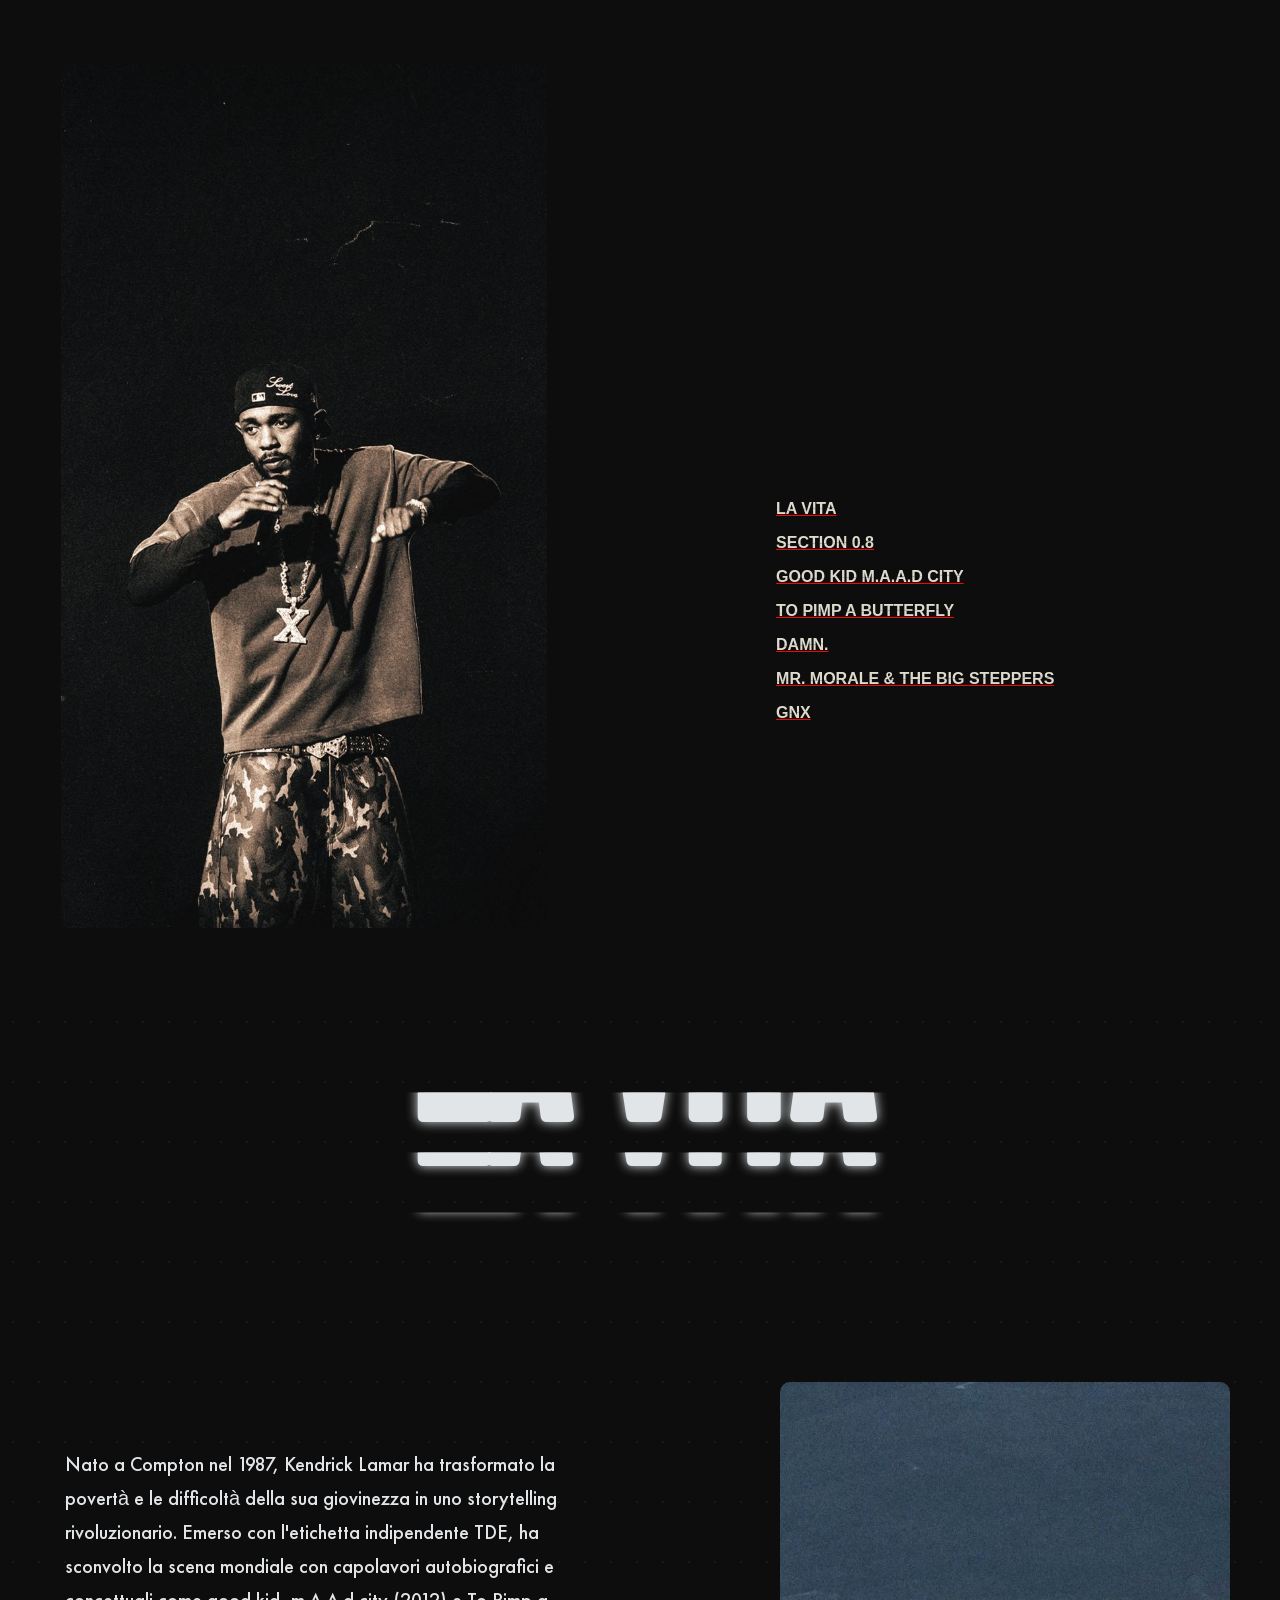
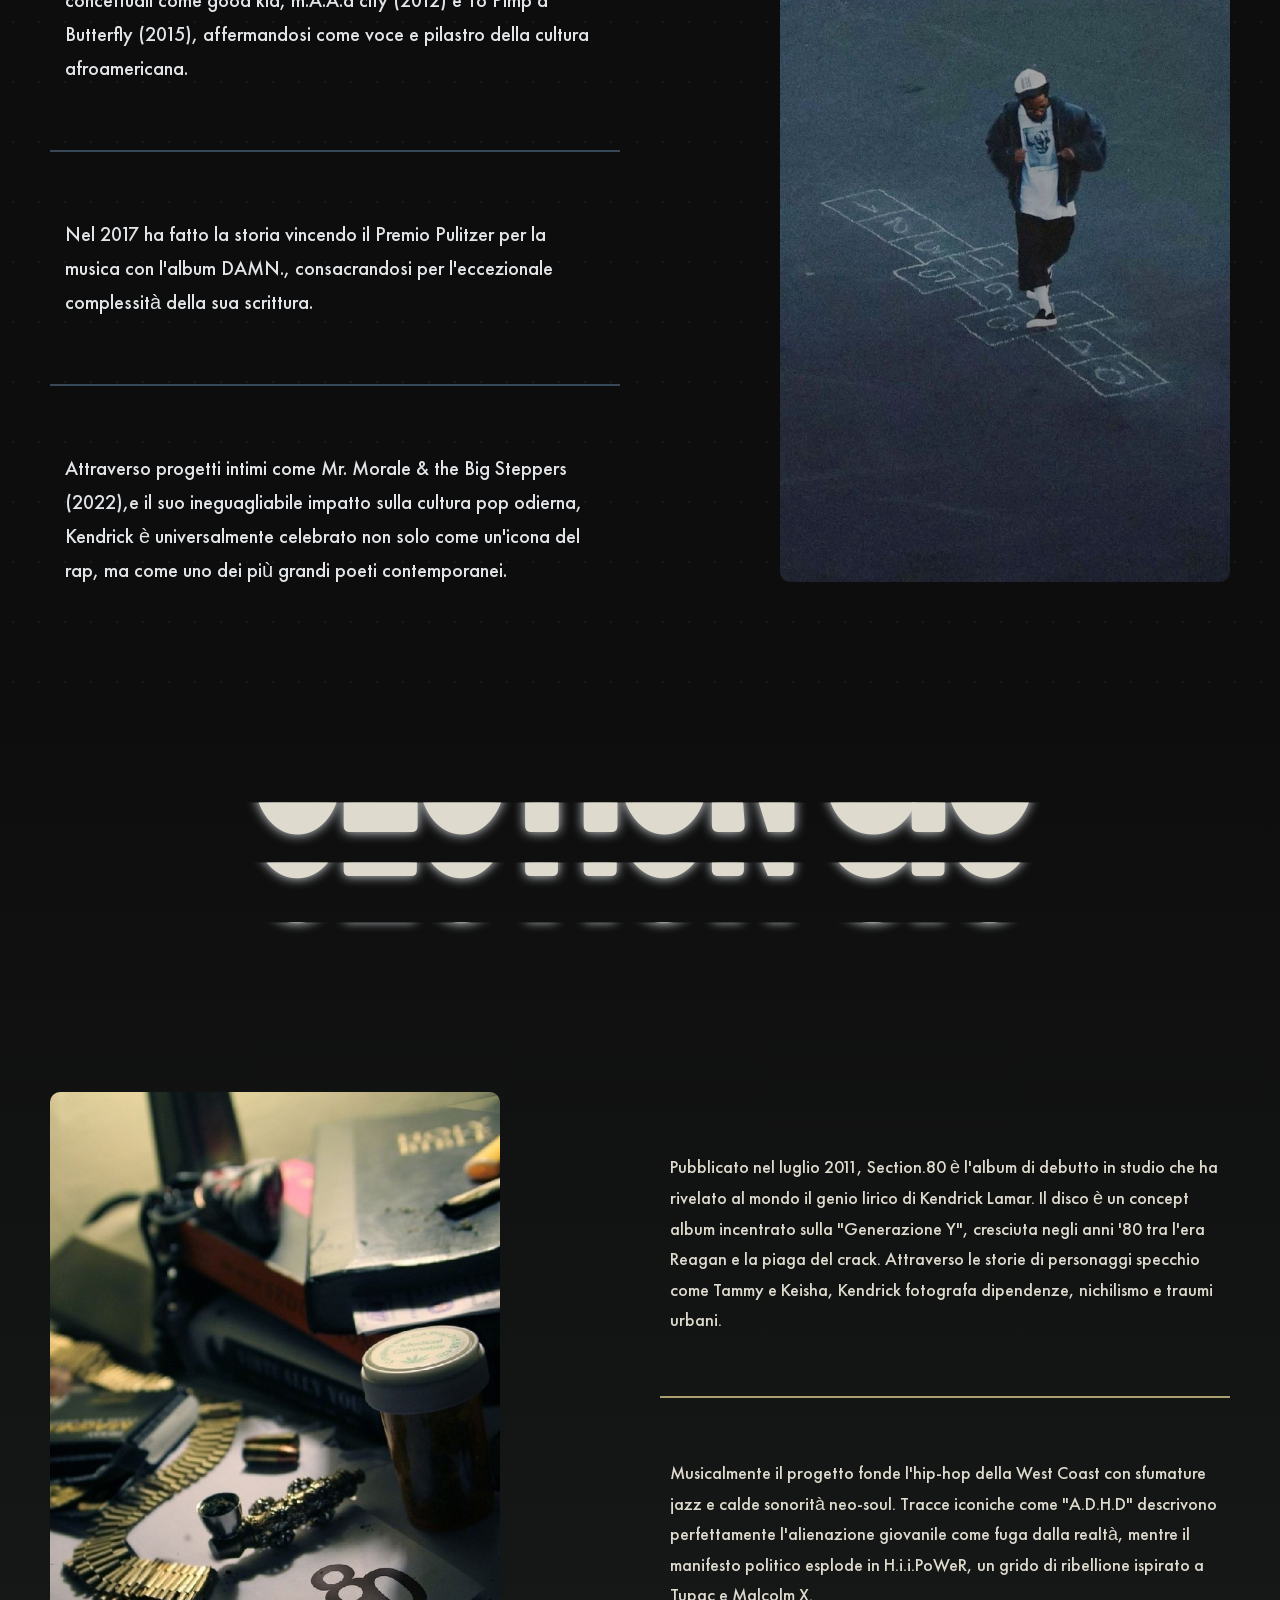
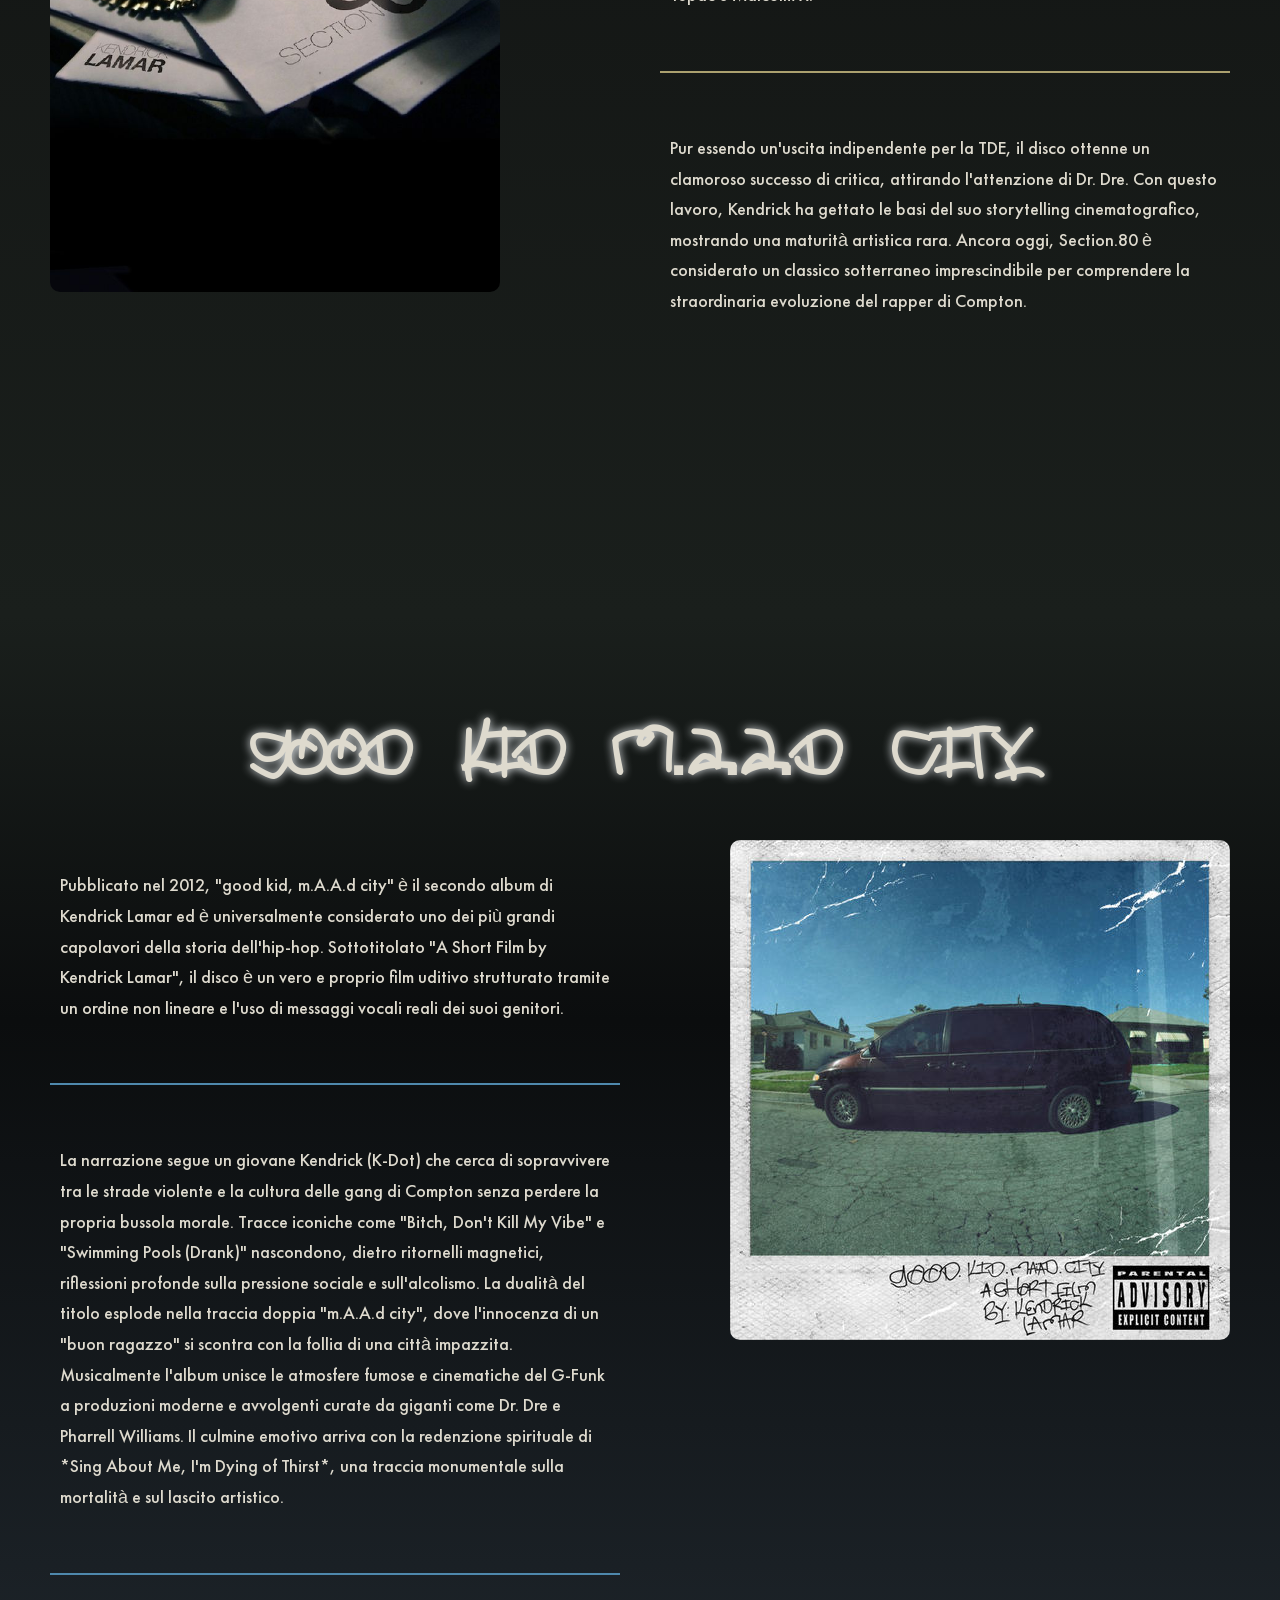
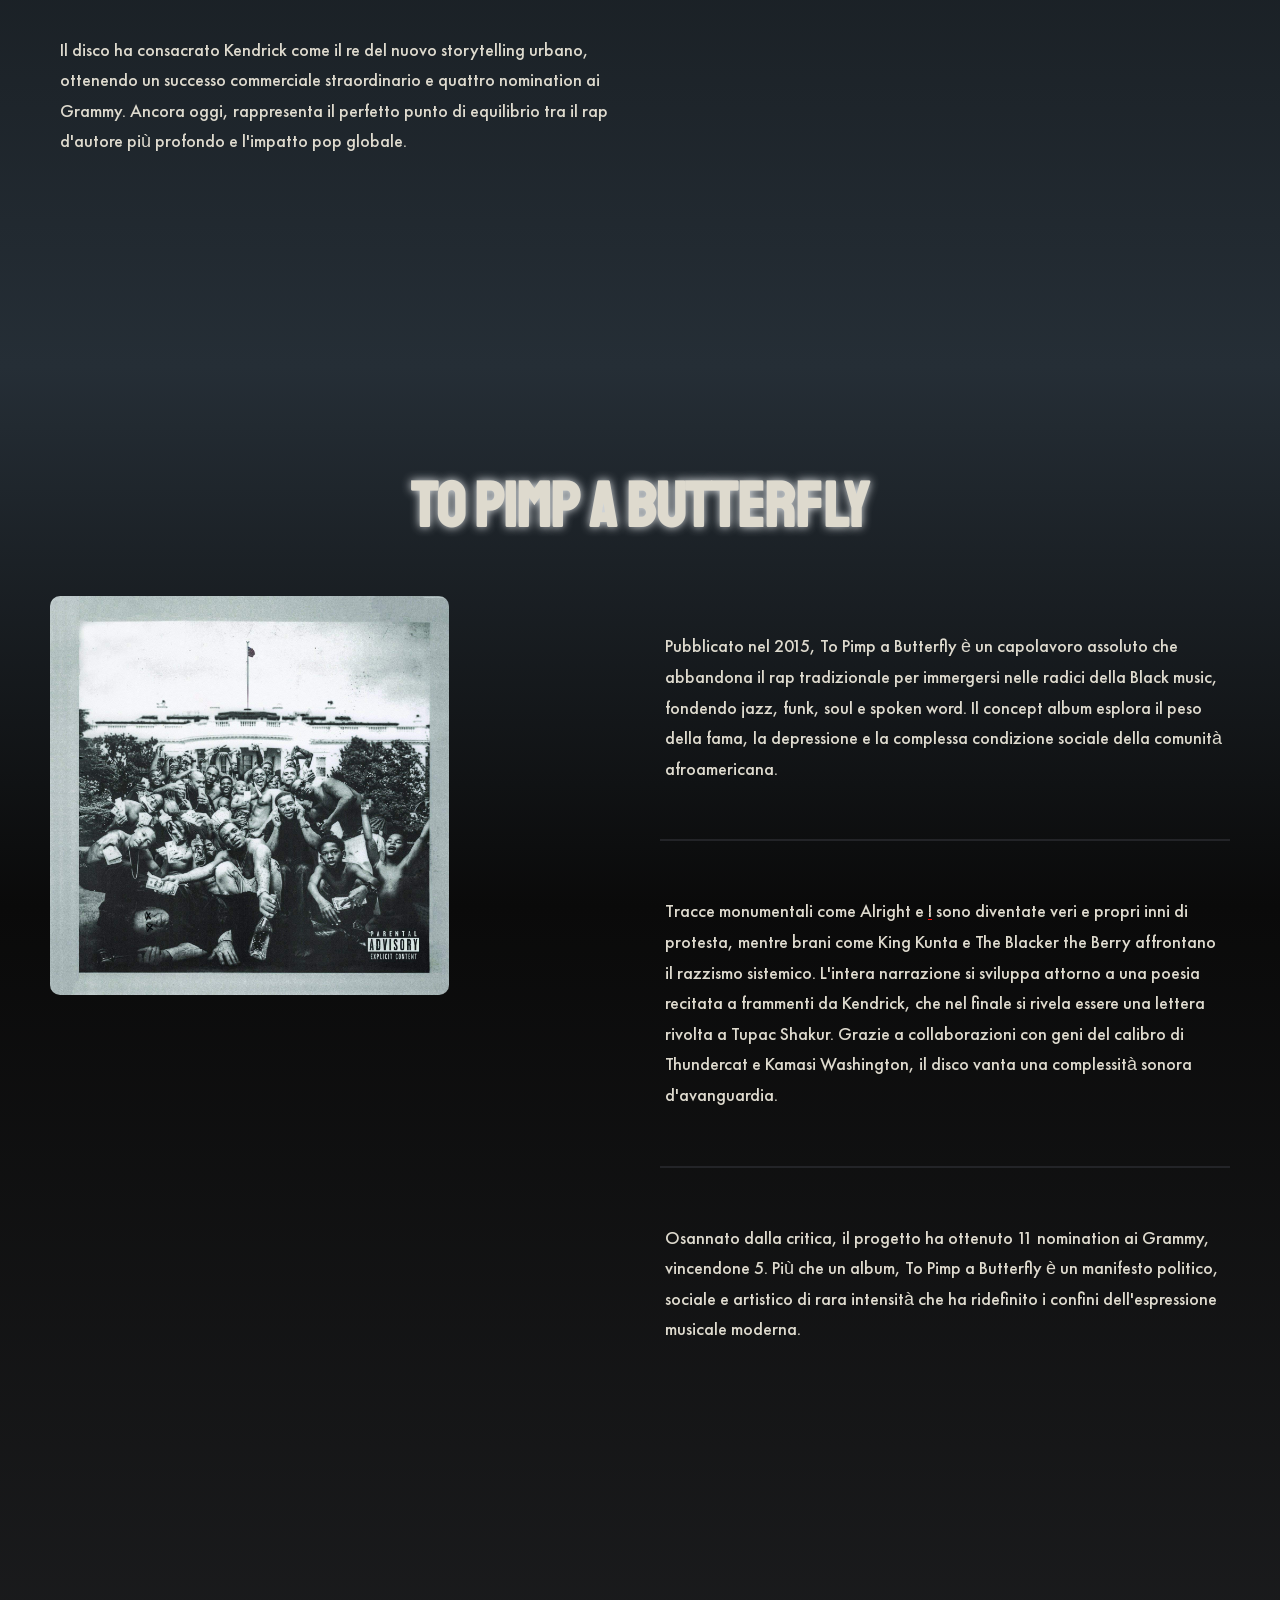
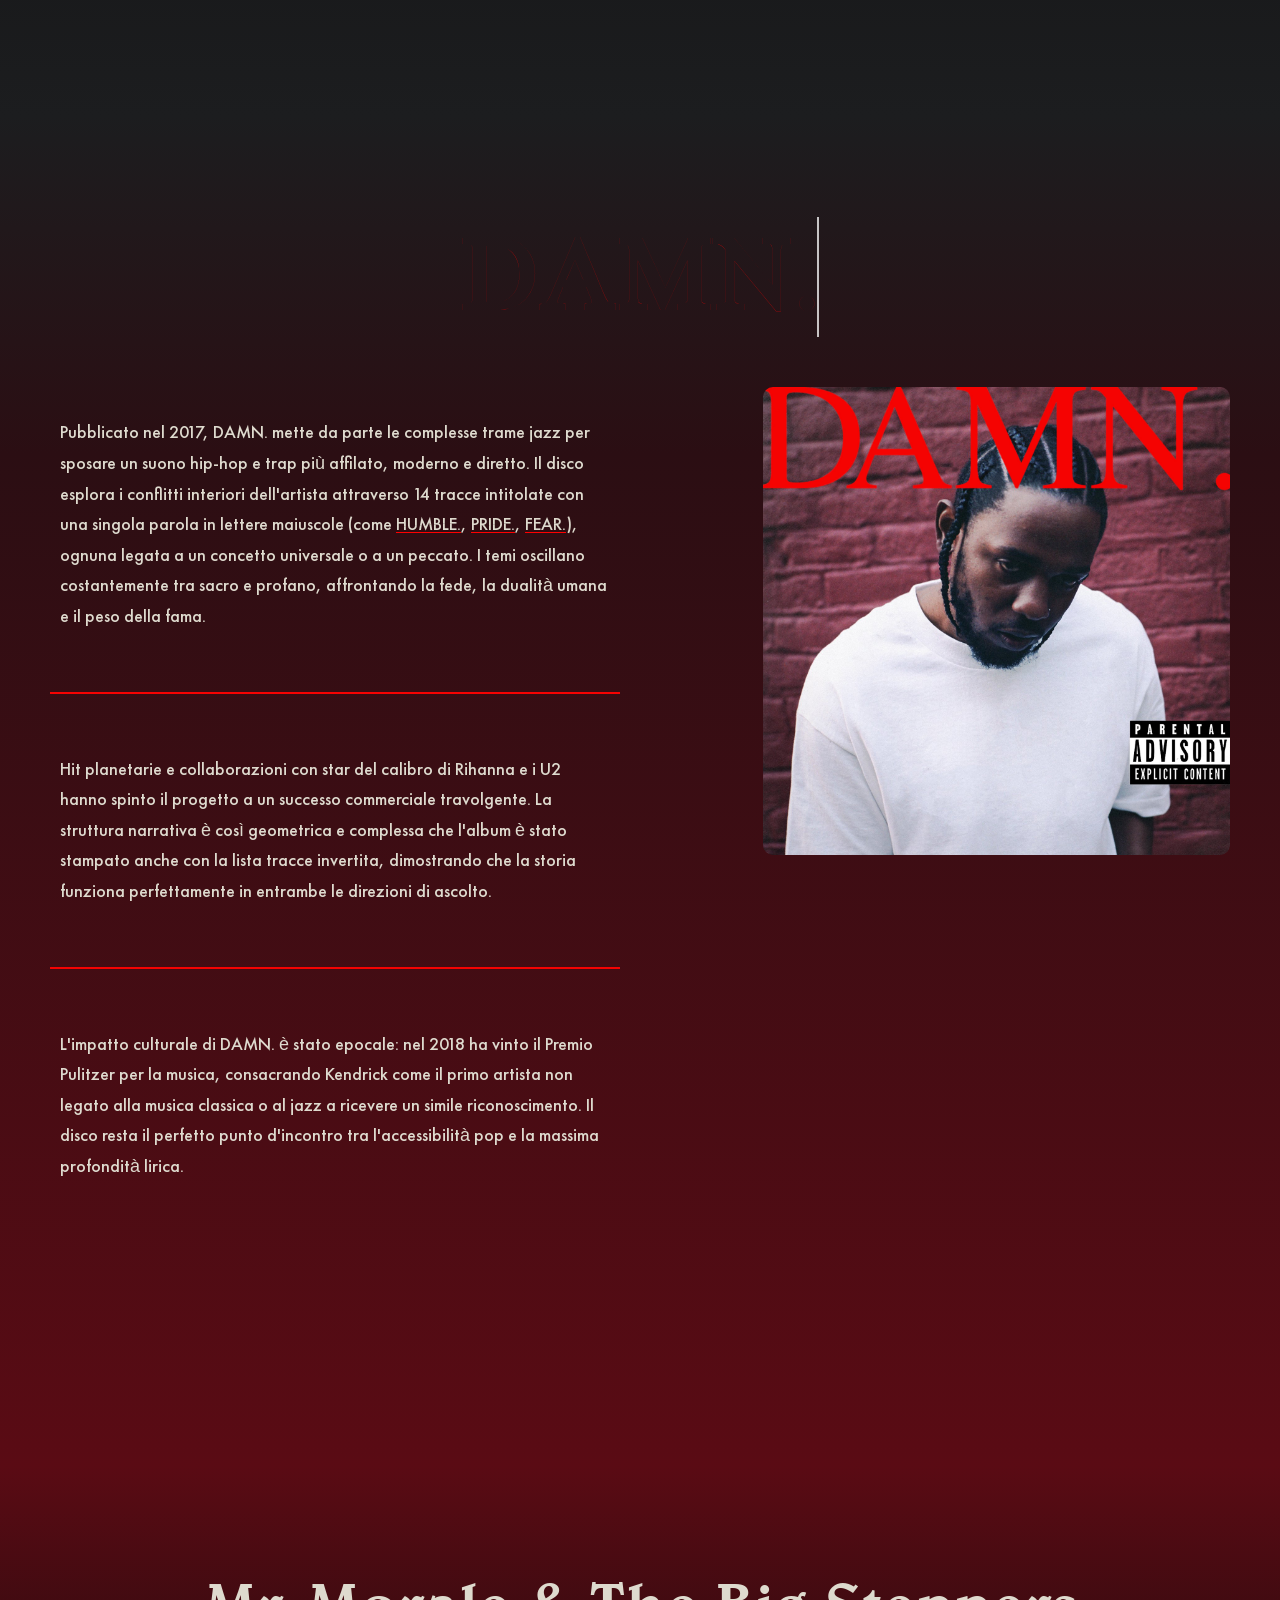
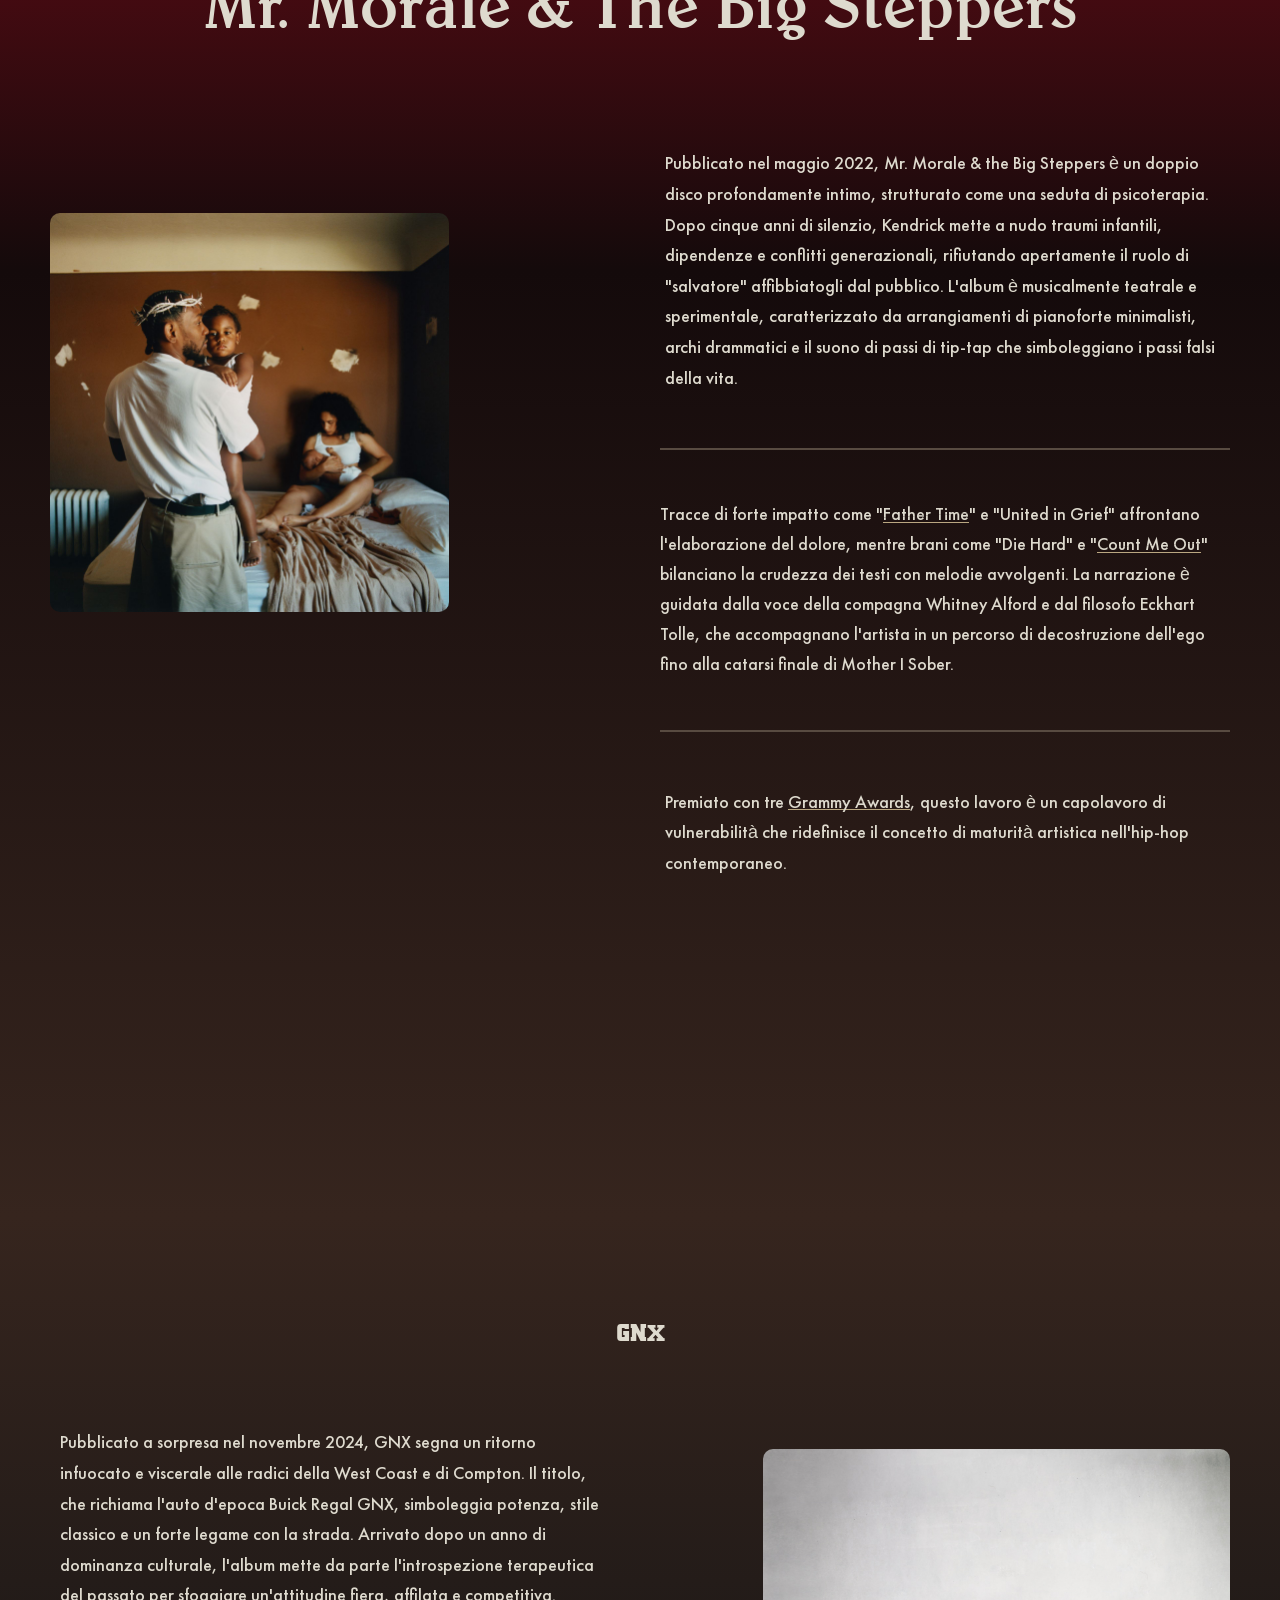
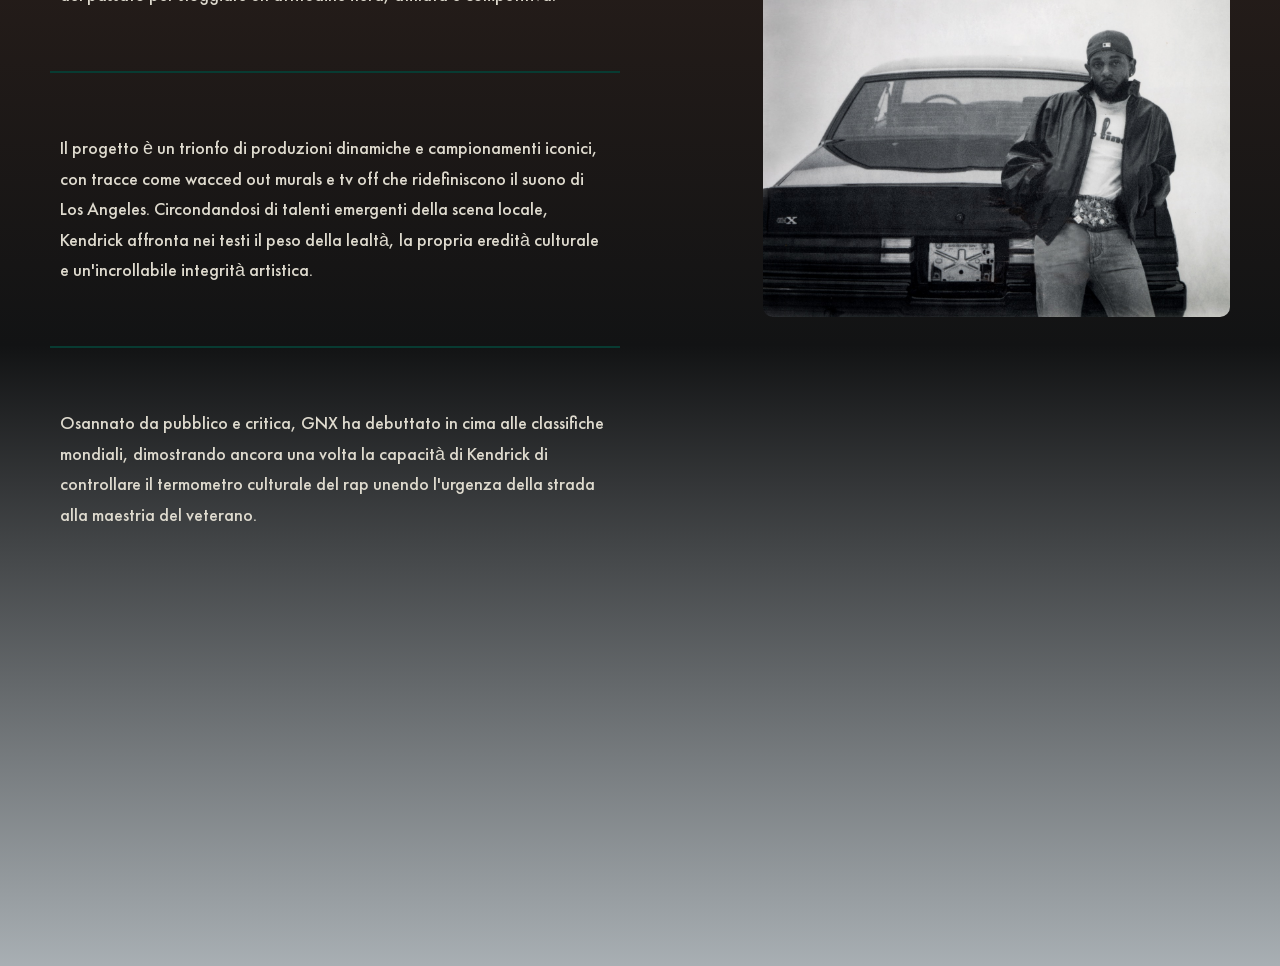
==== index.html @ 689c832f "feat: add GNX album section with custom typography and styling" ====
<!DOCTYPE html>
<html lang="it">

<head>
    <meta charset="UTF-8">
    <meta name="viewport" content="width=device-width, initial-scale=1.0">
    <title>Kendrick Lamar</title>
    <link rel="stylesheet" href="./style/style.css">
</head>

<body>
    <article>
        <!--HERO TITOLO-->
        <header class=" hero">
            <div class="artista-foto">
                <img src="./img/FOTO/KL-TITOLO.jpg" alt="Foto Kendrick Lamar" class="artista-foto">
            </div>

            <div class="artista-info">
                <div class="masking-container">
                    <h1 class="masked-text">KENDRICK LAMAR</h1>
                </div>

                <nav class="artista-nav">
                    <div>
                        <a class="link" href="#biografia">
                            <span class="link--top">LA VITA</span>
                            <span class="link--bottom">LA VITA</span>
                        </a>
                    </div>
                    <div>
                        <a class="link" href="#section-08">
                            <span class="link--top">SECTION 0.8</span>
                            <span class="link--bottom">SECTION 0.8</span>
                        </a>
                    </div>
                    <div>
                        <a class="link" href="#gkmc">
                            <span class="link--top">GOOD KID M.A.A.D CITY</span>
                            <span class="link--bottom">GOOD KID M.A.A.D CITY</span>
                        </a>
                    </div>
                    <div>
                        <a class="link" href="#tpab">
                            <span class="link--top">TO PIMP A BUTTERFLY</span>
                            <span class="link--bottom">TO PIMP A BUTTERFLY</span>
                        </a>
                    </div>
                    <div>
                        <a class="link" href="#damn">
                            <span class="link--top">DAMN.</span>
                            <span class="link--bottom">DAMN.</span>
                        </a>
                    </div>
                    <div>
                        <a class="link" href="#mmatbs">
                            <span class="link--top">MR. MORALE & THE BIG STEPPERS</span>
                            <span class="link--bottom">MR. MORALE & THE BIG STEPPERS</span>
                        </a>
                    </div>
                    <div>
                        <a class="link" href="#gnx">
                            <span class="link--top">GNX</span>
                            <span class="link--bottom">GNX</span>
                        </a>
                    </div>
                </nav>
            </div>
        </header>
    </article>
    <!--LA VITA -->
    <section id="biografia" class="sezione-vita">
        <h1 class="jt">
            <span class="jt__row">
                <span class="jt__text">LA VITA</span>
            </span>
            <span class="jt__row jt__row--sibling" aria-hidden="true">
                <span class="jt__text">LA VITA</span>
            </span>
            <span class="jt__row jt__row--sibling" aria-hidden="true">
                <span class="jt__text">LA VITA</span>
            </span>
            <span class="jt__row jt__row--sibling" aria-hidden="true">
                <span class="jt__text">LA VITA</span>
            </span>
        </h1>



        <div class="contenitore-layout">
            <div class="testo-vita">
                <p>
                    Nato a Compton nel 1987, Kendrick Lamar ha trasformato la povertà e le difficoltà della sua
                    giovinezza in uno storytelling rivoluzionario. Emerso con l'etichetta indipendente TDE, ha sconvolto
                    la scena mondiale con capolavori autobiografici e concettuali come good kid, m.A.A.d city (2012) e
                    To Pimp a Butterfly (2015), affermandosi come voce e pilastro della cultura afroamericana.
                </p>
                <hr class="barra-vita">
                <p>
                    Nel 2017 ha fatto la storia vincendo il Premio Pulitzer per la musica con l'album DAMN.,
                    consacrandosi
                    per
                    l'eccezionale complessità della sua scrittura.
                </p>
                <hr class="barra-vita">
                <p>
                    Attraverso progetti intimi come Mr. Morale & the Big
                    Steppers (2022),e il suo ineguagliabile impatto sulla cultura pop odierna, Kendrick è universalmente
                    celebrato non solo come un'icona del rap, ma come uno dei più grandi poeti contemporanei.
                </p>
            </div>
            <div class="immagine-vita">
                <img src="./img/FOTO/VITA.jpg" alt="Kendrick Lamar - La Vita">
            </div>
        </div>
    </section>
    <!-- SECTION 0.8 -->
    <section class="section-08" id="section-08">
        <h1 class="jt">
            <span class="jt__row">
                <span class="jt__text">SECTION 0.8</span>
            </span>
            <span class="jt__row jt__row--sibling" aria-hidden="true">
                <span class="jt__text">SECTION 0.8</span>
            </span>
            <span class="jt__row jt__row--sibling" aria-hidden="true">
                <span class="jt__text">SECTION 0.8</span>
            </span>
            <span class="jt__row jt__row--sibling" aria-hidden="true">
                <span class="jt__text">SECTION 0.8</span>
            </span>
        </h1>
        <div class="contenitore-layout">
            <div class="immagine-section08">
                <img src="./img/alubums/section.jpg" alt="copertina-section-08">
            </div>
            <div class="testo-section08">
                <p>
                    Pubblicato nel luglio 2011, Section.80 è l'album di debutto in studio che ha rivelato al mondo il
                    genio lirico di Kendrick Lamar. Il disco è un concept album incentrato sulla "Generazione Y",
                    cresciuta negli anni '80 tra l'era Reagan e la piaga del crack. Attraverso le storie di personaggi
                    specchio come Tammy e Keisha, Kendrick fotografa dipendenze, nichilismo e traumi urbani.
                </p>
                <hr class="barra-section">
                <p>
                    Musicalmente il progetto fonde l'hip-hop della West Coast con sfumature jazz e calde sonorità
                    neo-soul. Tracce iconiche come "A.D.H.D" descrivono perfettamente l'alienazione giovanile come fuga
                    dalla realtà, mentre il manifesto politico esplode in H.i.i.PoWeR, un grido di ribellione ispirato a
                    Tupac e Malcolm X.
                </p>
                <hr class="barra-section">
                <p>
                    Pur essendo un'uscita indipendente per la TDE, il disco ottenne un clamoroso successo di critica,
                    attirando l'attenzione di Dr. Dre. Con questo lavoro, Kendrick ha gettato le basi del suo
                    storytelling cinematografico, mostrando una maturità artistica rara. Ancora oggi, Section.80 è
                    considerato un classico sotterraneo imprescindibile per comprendere la straordinaria evoluzione del
                    rapper di Compton.
                </p>
                <div class="adhd">
                    <iframe data-testid="embed-iframe" style="border-radius:12px"
                        src="https://open.spotify.com/embed/track/2Fw5S2gaOSZzdN5dFoC2dj?utm_source=generator&theme=0&si=e61d35dcc1b841f8"
                        width="100%" height="150" frameBorder="0" allowfullscreen=""
                        allow="autoplay; clipboard-write; encrypted-media; fullscreen; picture-in-picture"
                        loading="lazy"></iframe>
                </div>
            </div>
        </div>
    </section>
    <!--GOOD KID MAAD CITY-->
    <section class="gkmd" id="gkmc">
        <div class="Titolo-gkmd">
            <h1>GOOD KID M.A.A.D CITY</h1>
        </div>
        <div class="contenitore-layout">
            <div class="testo-gkmc">
                <p>
                    Pubblicato nel 2012, "good kid, m.A.A.d city" è il secondo album di Kendrick Lamar ed è
                    universalmente
                    considerato uno dei più grandi capolavori della storia dell'hip-hop. Sottotitolato "A Short Film by
                    Kendrick
                    Lamar", il disco è un vero e proprio film uditivo strutturato tramite un ordine non lineare e l'uso
                    di
                    messaggi vocali reali dei suoi genitori.
                </p>
                <hr class="barra-gkmc">
                <p>
                    La narrazione segue un giovane Kendrick (K-Dot) che cerca di
                    sopravvivere tra le strade violente e la cultura delle gang di Compton senza perdere la propria
                    bussola
                    morale. Tracce iconiche come "Bitch, Don't Kill My Vibe" e "Swimming Pools (Drank)" nascondono,
                    dietro
                    ritornelli magnetici, riflessioni profonde sulla pressione sociale e sull'alcolismo. La dualità del
                    titolo
                    esplode nella traccia doppia "m.A.A.d city", dove l'innocenza di un "buon ragazzo" si scontra con la
                    follia
                    di una città impazzita. Musicalmente l'album unisce le atmosfere fumose e cinematiche del G-Funk a
                    produzioni moderne e avvolgenti curate da giganti come Dr. Dre e Pharrell Williams. Il culmine
                    emotivo
                    arriva con la redenzione spirituale di *Sing About Me, I'm Dying of Thirst*, una traccia monumentale
                    sulla
                    mortalità e sul lascito artistico.
                </p>
                <hr class="barra-gkmc">
                <p>
                    Il disco ha consacrato Kendrick come il re del nuovo storytelling urbano,
                    ottenendo un successo commerciale straordinario e quattro nomination ai Grammy. Ancora oggi,
                    rappresenta il
                    perfetto punto di equilibrio tra il rap d'autore più profondo e l'impatto pop globale.
                </p>
            </div>
            <div class="copertina-gkmc">
                <img src="./img/alubums/gkmd.jpg" alt="copertina-gkmc">
                <div class="gkmc-preview">
                    <iframe data-testid="embed-iframe" style="border-radius:12px"
                        src="https://open.spotify.com/embed/track/3qX1dqmDdmMvvfMVfsx4Bh?utm_source=generator&si=007b2bb7ca184b7e"
                        width="100%" height="152" frameBorder="0" allowfullscreen=""
                        allow="autoplay; clipboard-write; encrypted-media; fullscreen; picture-in-picture"
                        loading="lazy"></iframe>
                </div>
            </div>
        </div>
    </section>
    <!--TO PIMP A BUTTERFLY-->

    <section class="tpab" id="tpab">
        <h1 class="titolo-tpab">TO PIMP A BUTTERFLY</h1>
        <div class="contenitore-layout">
            <div class="immagine-tpab">
                <img src="./img/alubums/tpab.jpg" alt="copertina-tpab">
                <div class="tpab-preview">
                    <iframe data-testid="embed-iframe" style="border-radius:12px"
                        src="https://open.spotify.com/embed/track/3iVcZ5G6tvkXZkZKlMpIUs?utm_source=generator&si=e40848c520a34d78"
                        width="100%" height="152" frameBorder="0" allowfullscreen=""
                        allow="autoplay; clipboard-write; encrypted-media; fullscreen; picture-in-picture"
                        loading="lazy"></iframe>
                </div>
            </div>
            <div class="testo-tpab">
                <p>
                    Pubblicato nel 2015, To Pimp a Butterfly è un capolavoro assoluto che abbandona il rap tradizionale
                    per immergersi nelle radici della Black music, fondendo jazz, funk, soul e spoken word. Il concept
                    album esplora il peso della fama, la depressione e la complessa condizione sociale della comunità
                    afroamericana.
                </p>
                <hr class="barra-tpab">
                <p>
                    Tracce monumentali come Alright e <a class="link"
                        href="https://www.youtube.com/watch?v=lCv_XBTRVC0&pp=ygUUa2VuZHJpY2sgbGl2ZSBncmFtbXk%3D">
                        <span class="link--top">I</span>
                        <span class="link--bottom">I</span>
                    </a>
                    sono diventate veri e propri inni di protesta, mentre brani come
                    King Kunta e The Blacker the Berry affrontano il razzismo sistemico. L'intera narrazione si sviluppa
                    attorno a una poesia recitata a frammenti da Kendrick, che nel finale si rivela essere una lettera
                    rivolta a Tupac Shakur. Grazie a collaborazioni con geni del calibro di Thundercat e Kamasi
                    Washington, il disco vanta una complessità sonora d'avanguardia.
                </p>
                <hr class="barra-tpab">
                <p>
                    Osannato dalla critica, il progetto ha ottenuto 11 nomination ai Grammy, vincendone 5. Più che un
                    album, To Pimp a Butterfly è un manifesto politico, sociale e artistico di rara intensità che ha
                    ridefinito i confini dell'espressione musicale moderna.
                </p>
            </div>
        </div>
    </section>
    <!--DAMN.-->
    <section class="damn" id="damn">
        <div class="Titolo-damn">
            <h1 class="line-damn anim-typewriter-damn">DAMN.</h1>
        </div>
        <div class="contenitore-layout">
            <div class="testo-damn">
                <p>
                    Pubblicato nel 2017, DAMN. mette da parte le complesse trame jazz per sposare un suono hip-hop e
                    trap più affilato, moderno e diretto. Il disco esplora i conflitti interiori dell'artista attraverso
                    14 tracce intitolate con una singola parola in lettere maiuscole (come <a class="link"
                        href="https://www.youtube.com/watch?v=tvTRZJ-4EyI&pp=ygUGaHVtYmxl0gcJCUELAYcqIYzv">
                        <span class="link--top">HUMBLE.</span>
                        <span class="link--bottom">HUMBLE.</span></a>, <a class="link"
                        href="https://www.youtube.com/watch?v=J87pJrxvJ5E&pp=ygUUcHJpZGUga2VuZHJpY2sgbGFtYXI%3D">
                        <span class="link--top">PRIDE.</span>
                        <span class="link--bottom">PRIDE.</span></a>, <a class="link"
                        href="https://www.youtube.com/watch?v=jdbQYDkNjfk&pp=ygUTZmVhciBrZW5kcmljayBsYW1hcg%3D%3D">
                        <span class="link--top">FEAR.</span>
                        <span class="link--bottom">FEAR.</span></a>),
                    ognuna legata a un concetto universale o a un peccato. I temi oscillano costantemente tra sacro
                    e
                    profano, affrontando la fede, la dualità umana e il peso della fama.
                </p>
                <hr class="barra-damn">
                <p>
                    Hit planetarie e collaborazioni con star del calibro di Rihanna e i U2 hanno spinto il progetto a un
                    successo commerciale travolgente. La struttura narrativa è così geometrica e complessa che l'album è
                    stato stampato anche con la lista tracce invertita, dimostrando che la storia funziona perfettamente
                    in entrambe le direzioni di ascolto.
                </p>
                <hr class="barra-damn">
                <p>
                    L'impatto culturale di DAMN. è stato epocale: nel 2018 ha vinto il Premio Pulitzer per la musica,
                    consacrando Kendrick come il primo artista non legato alla musica classica o al jazz a ricevere un
                    simile riconoscimento. Il disco resta il perfetto punto d'incontro tra l'accessibilità pop e la
                    massima profondità lirica.
                </p>
            </div>
            <div class=" immagine-damn">
                <img src="./img/alubums/DAMN.jpeg" alt="copertina-damn">
                <div class="damn-preview">
                    <iframe data-testid="embed-iframe" style="border-radius:12px"
                        src="https://open.spotify.com/embed/track/6HZILIRieu8S0iqY8kIKhj?utm_source=generator&theme=0&si=b9c9681a62924b2f"
                        width="200%" height="152" frameBorder="0" allowfullscreen=""
                        allow="autoplay; clipboard-write; encrypted-media; fullscreen; picture-in-picture"
                        loading="lazy"></iframe>
                </div>
            </div>
        </div>
    </section>
    <!--MR. MORALE-->
    <section class="mr-morale" id="mmatbs">
        <h1 class="titolo-mr-morale">Mr. Morale & The Big Steppers</h1>
        <div class="contenitore-layout">
            <div class="immagine-mr-morale">
                <img src="./img/alubums/MrMoralecover.jpg" alt="copertina-mr-morale">
                <div class="mr-morale-preview">
                    <iframe data-testid="embed-iframe" style="border-radius:12px"
                        src="https://open.spotify.com/embed/track/6BU1RZexmvJcBjgagVVt3M?utm_source=generator&si=bb4dd32d0ecf4281"
                        width="70%" height="152" frameBorder="0" allowfullscreen=""
                        allow="autoplay; clipboard-write; encrypted-media; fullscreen; picture-in-picture"
                        loading="lazy"></iframe>
                </div>
            </div>
            <div class="testo-mr-morale">
                <p>
                    Pubblicato nel maggio 2022, Mr. Morale & the Big Steppers è un doppio disco profondamente intimo,
                    strutturato come una seduta di psicoterapia. Dopo cinque anni di silenzio, Kendrick mette a nudo
                    traumi infantili, dipendenze e conflitti generazionali, rifiutando apertamente il ruolo di
                    "salvatore" affibbiatogli dal pubblico. L'album è musicalmente teatrale e sperimentale,
                    caratterizzato da arrangiamenti di pianoforte minimalisti, archi drammatici e il suono di passi di
                    tip-tap che simboleggiano i passi falsi della vita.
                </p>
                <hr class="barra-mr-morale">
                Tracce di forte impatto come "<a class="link2"
                    href="https://www.youtube.com/watch?v=_IuAIp46xC4&pp=ygUaZmF0aGVyIHRpbWUga2VuZHJpY2sgbGFtYXI%3D"><span
                        class="link2--top">Father Time</span><span class="link2--bottom">Father Time</span></a>" e
                "United in Grief" affrontano l'elaborazione del dolore,
                mentre
                brani come "Die Hard" e "<a class="link2"
                    href="https://www.youtube.com/watch?v=5GhhVHpPR_M&pp=ygUbY291bnQgbWUgb3V0IGtlbmRyaWNrIGxhbWFy"><span
                        class="link2--top">Count Me Out</span><span class="link2--bottom">Count Me Out</span></a>"
                bilanciano la crudezza dei testi con melodie avvolgenti. La
                narrazione è guidata dalla voce della compagna Whitney Alford e dal filosofo Eckhart Tolle, che
                accompagnano l'artista in un percorso di decostruzione dell'ego fino alla catarsi finale di Mother I
                Sober.
                <hr class="barra-mr-morale">
                <p>
                    Premiato con tre <a class="link2"
                        href="https://www.youtube.com/watch?v=dvtUnq7MT2E&pp=ygUmZ3JhbW15IGF3YXJkcyBrZW5kcmljayBsYW1hciBtciBtb3JhbGU%3D"><span
                            class="link2--top">Grammy Awards</span><span class="link2--bottom">Grammy Awards</span></a>,
                    questo lavoro è un capolavoro di vulnerabilità che ridefinisce il
                    concetto di maturità artistica nell'hip-hop contemporaneo.
                </p>
            </div>
        </div>
    </section>
    <!--GNX-->
    <section class="gnx" id="gnx">
        <h1 class="titolo-gnx">
            <span class="f1">GN</span><span class="f2">X</span>
        </h1>

        <div class="contenitore-layout">
            <div class="immagine-gnx">
                <img src="./img/alubums/gnx.jpg" alt="copertina-gnx">
                <div class="gnx-preview">
                    <iframe data-testid="embed-iframe" style="border-radius:12px"
                        src="https://open.spotify.com/embed/track/0RgjEkSbeuStKfT2Pa4Zai?utm_source=generator&theme=0&si=b3deb75dccf24a79"
                        width="70%" height="152" frameBorder="0" allowfullscreen=""
                        allow="autoplay; clipboard-write; encrypted-media; fullscreen; picture-in-picture"
                        loading="lazy"></iframe>
                </div>
            </div>
            <div class="testo-gnx">
                <p>
                    Pubblicato a sorpresa nel novembre 2024, GNX segna un ritorno infuocato e viscerale alle radici
                    della West Coast e di Compton. Il titolo, che richiama l'auto d'epoca Buick Regal GNX, simboleggia
                    potenza, stile classico e un forte legame con la strada. Arrivato dopo un anno di dominanza
                    culturale, l'album mette da parte l'introspezione terapeutica del passato per sfoggiare
                    un'attitudine fiera, affilata e competitiva.
                </p>
                <hr class="barra-gnx">
                <p>
                    Il progetto è un trionfo di produzioni dinamiche e campionamenti iconici, con tracce come wacced out
                    murals e tv off che ridefiniscono il suono di Los Angeles. Circondandosi di talenti emergenti della
                    scena locale, Kendrick affronta nei testi il peso della lealtà, la propria eredità culturale e
                    un'incrollabile integrità artistica.
                </p>
                <hr class="barra-gnx">
                <p>
                    Osannato da pubblico e critica, GNX ha debuttato in cima alle classifiche mondiali, dimostrando
                    ancora una volta la capacità di Kendrick di controllare il termometro culturale del rap unendo
                    l'urgenza della strada alla maestria del veterano.
                </p>
            </div>
        </div>
    </section>
</body>

</html>
---- style/style.css ----
@import url(./prima.css);
@import url(./seconda.css);
@import url(./terza.css);
@import url(./quarta.css);
@import url(./quinta.css);
@import url(./sesta.css);
@import url(./settima.css);
@import url(./ottava.css);
@import url(./nona.css);
@import url(./links2.css);

html {
    scroll-behavior: smooth;
}

@font-face {
    font-family: 'Futura';
    src: url('../fonts/Futura.ttf') format('truetype');
    font-weight: normal;
    font-style: normal;
}

@font-face {
    font-family: 'Belwe';
    src: url('../fonts/Belwe.ttf') format('truetype');
    font-weight: normal;
    font-style: normal;
}

@font-face {
    font-family: 'CityBold';
    src: url('../fonts/CityBold.ttf') format('truetype');
    font-weight: normal;
    font-style: normal;
}

@font-face {
    font-family: 'Serifa';
    src: url('../fonts/Serifa.otf') format('opentype');
    font-weight: normal;
    font-style: normal;
}

:root {
    --bg-dark: #0D0D0D;
    --bg-gradient-end: #1A1F1C;
    --text-primary: #E1E5E8;
    --text-secondary: #DEDACE;
    --accent-red: #BA151C;
    --font-title: 'Staatliches', sans-serif;
    --font-special: 'KingKendrick', sans-serif;
    --font-special2: 'Belwe', sans-serif;
    --font-gnx1: 'CityBold', sans-serif;
    --font-gnx2: 'Serifa', sans-serif;
    --font-text-primary: 'Futura', sans-serif;
    --font-text-secondary: 'Futura', sans-serif;

    --shadow-glow: 0 0 10px var(--text-primary);
    --section-padding: 100px 50px;

    --hr-height: 2px;
    --hr-margin: 50px 0;
    --hr-border: none;
}

body {
    min-height: 100vh;
    background: #584B41;
    font-family: 'Arial', sans-serif;
    overflow-x: hidden;
    width: 100%;
}

.f1 {
    font-family: var(--font-gnx1);
}

.f2 {
    font-family: var(--font-gnx2);
}
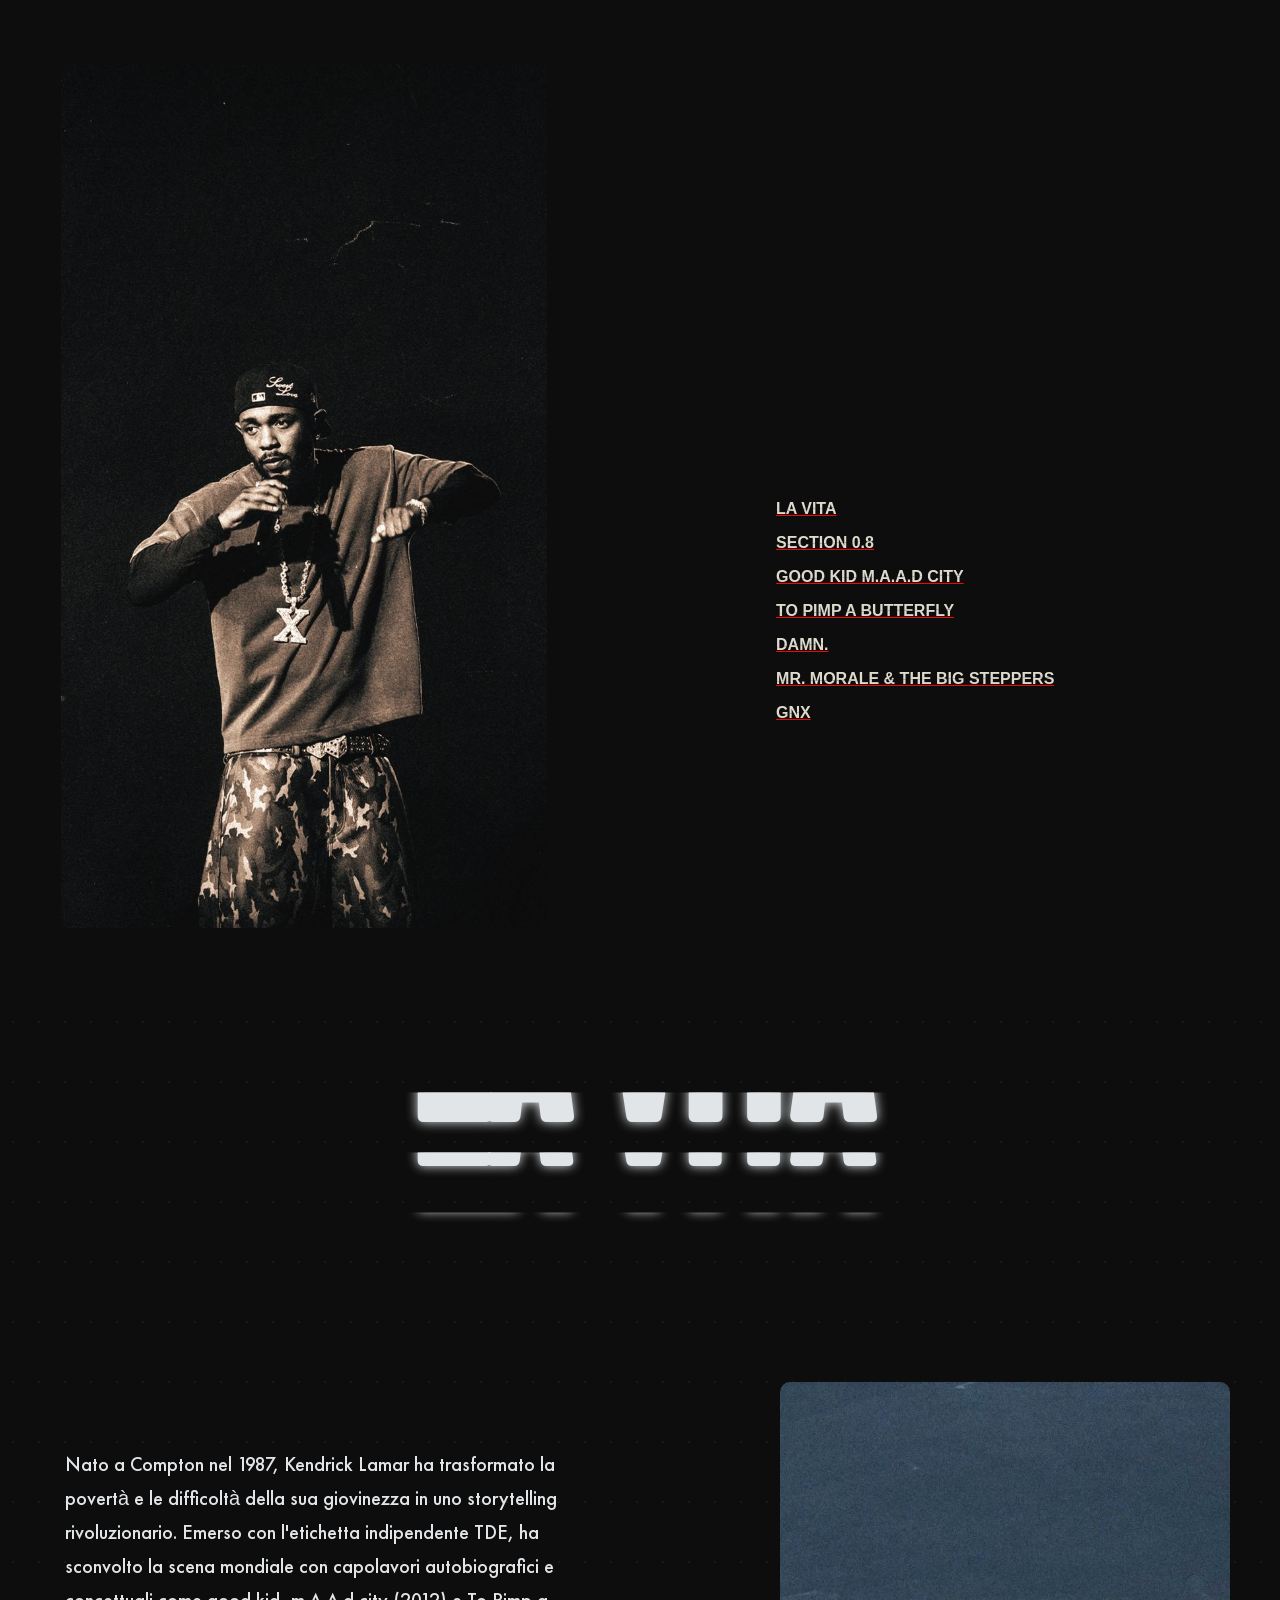
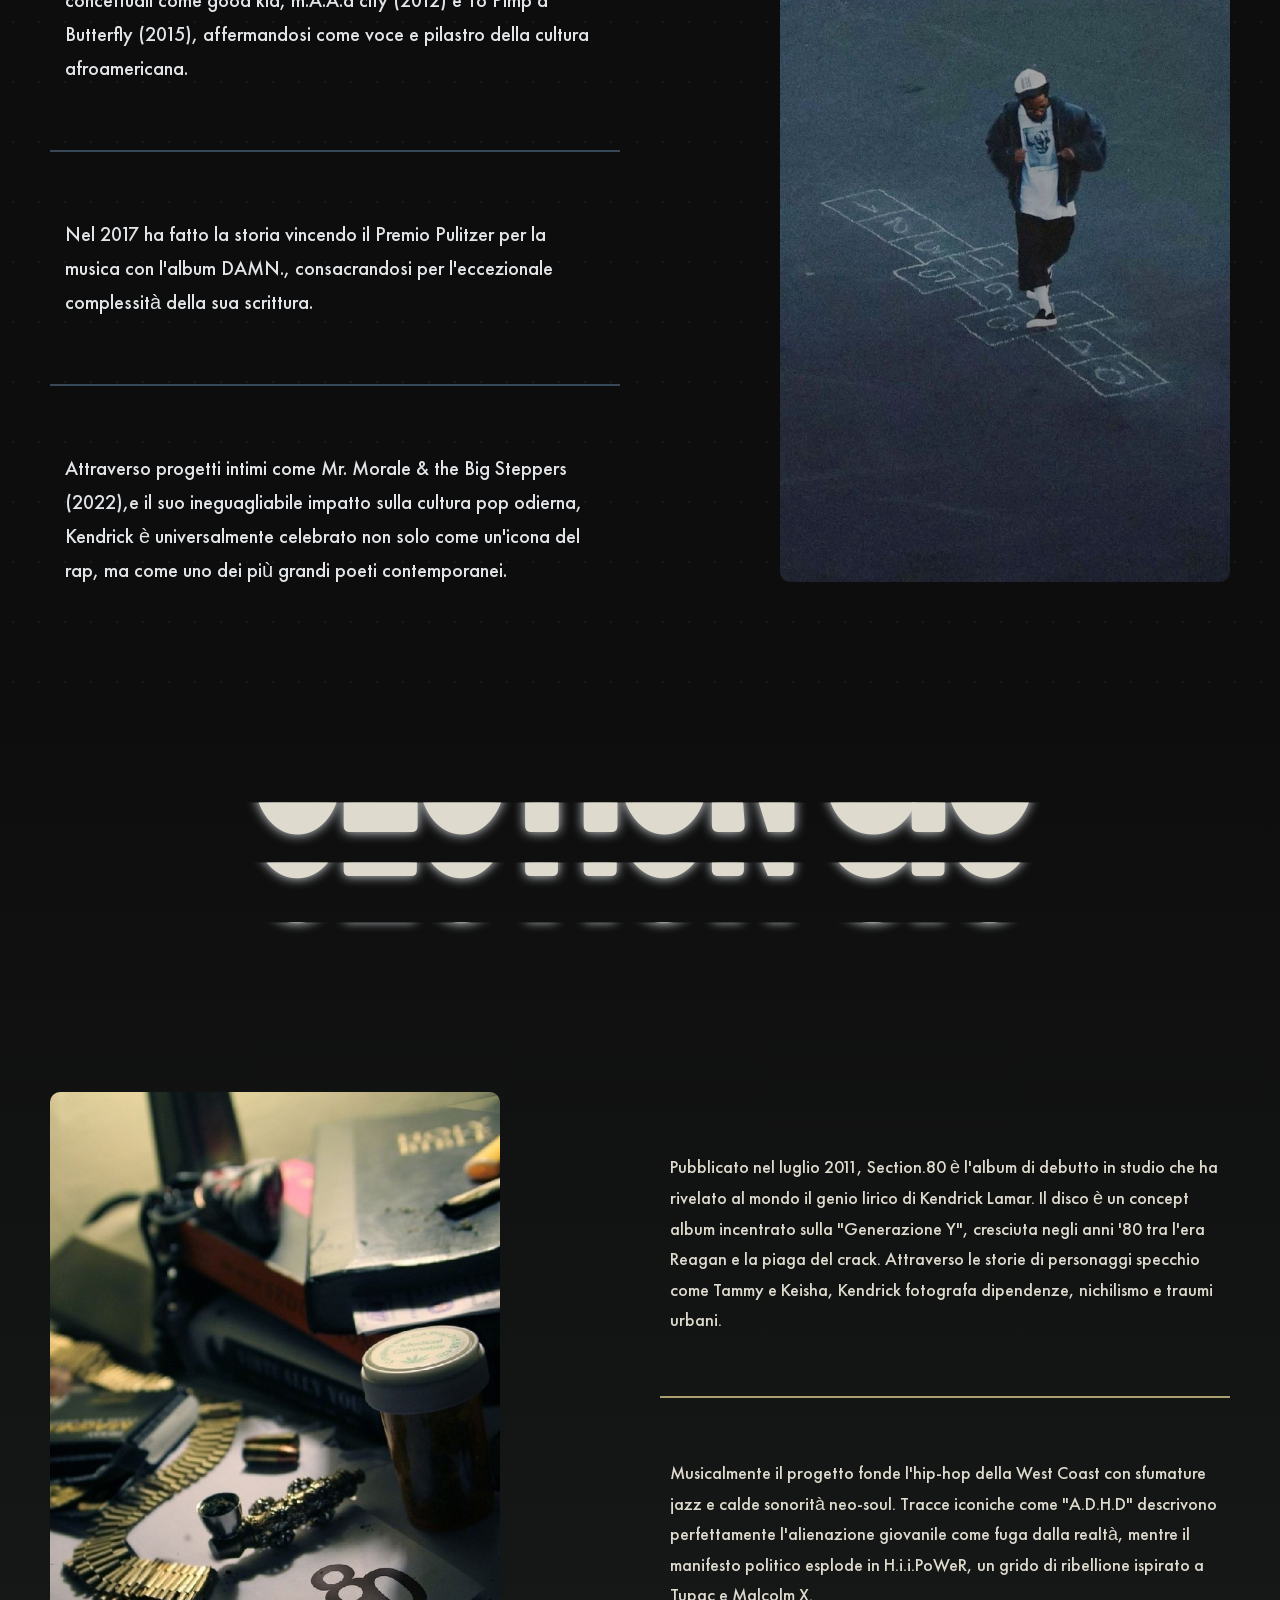
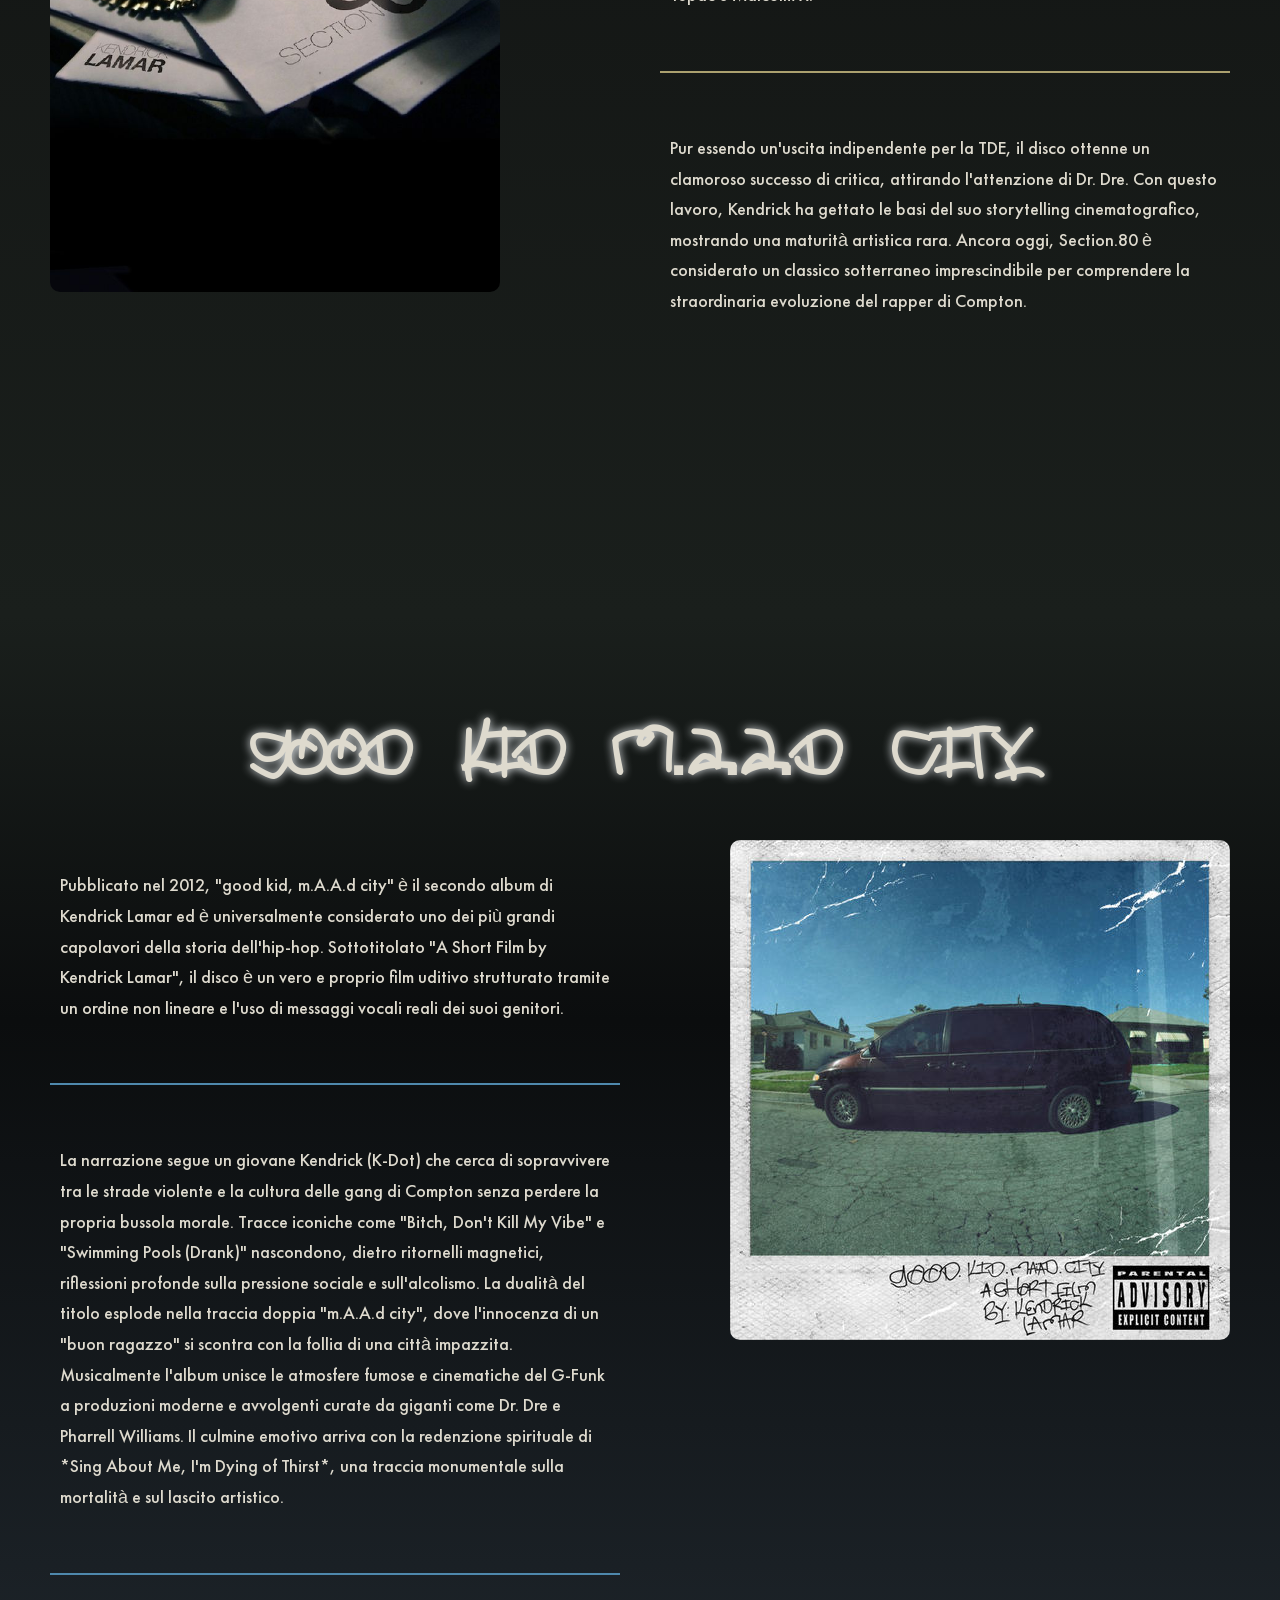
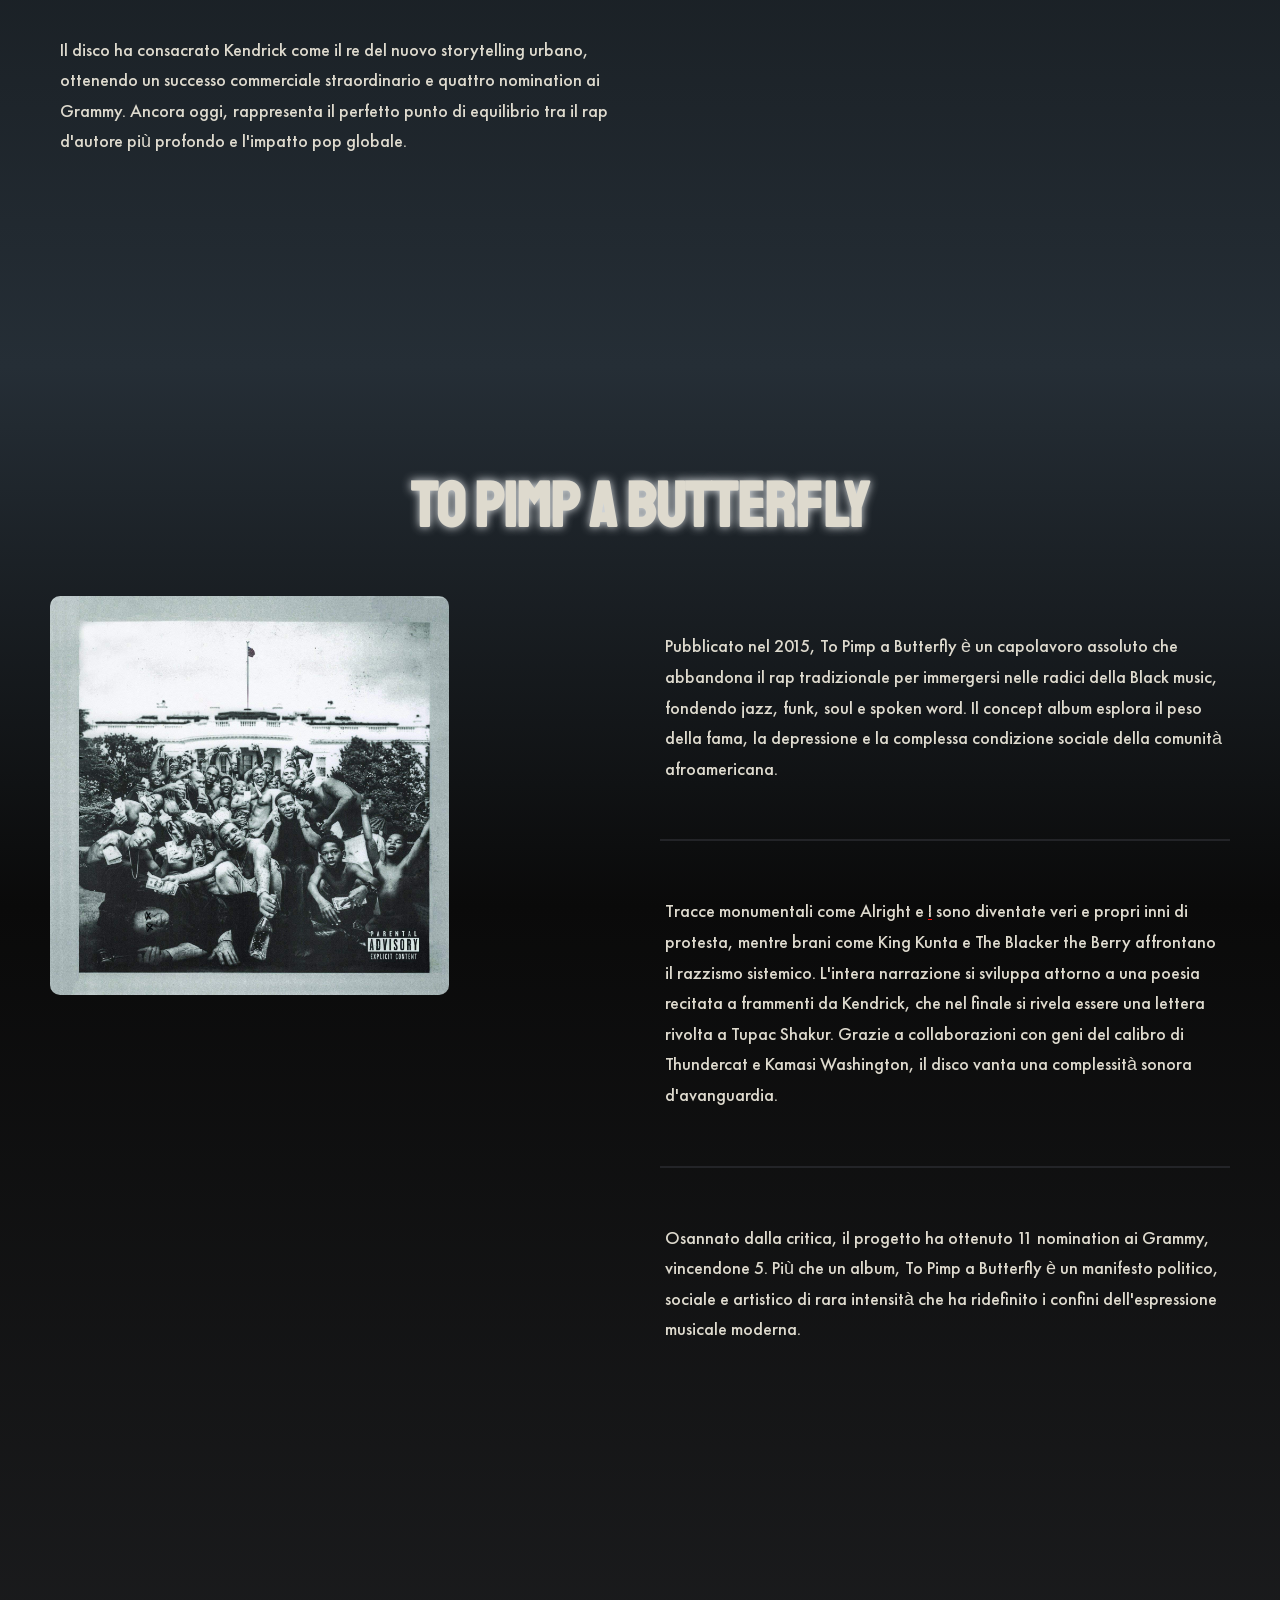
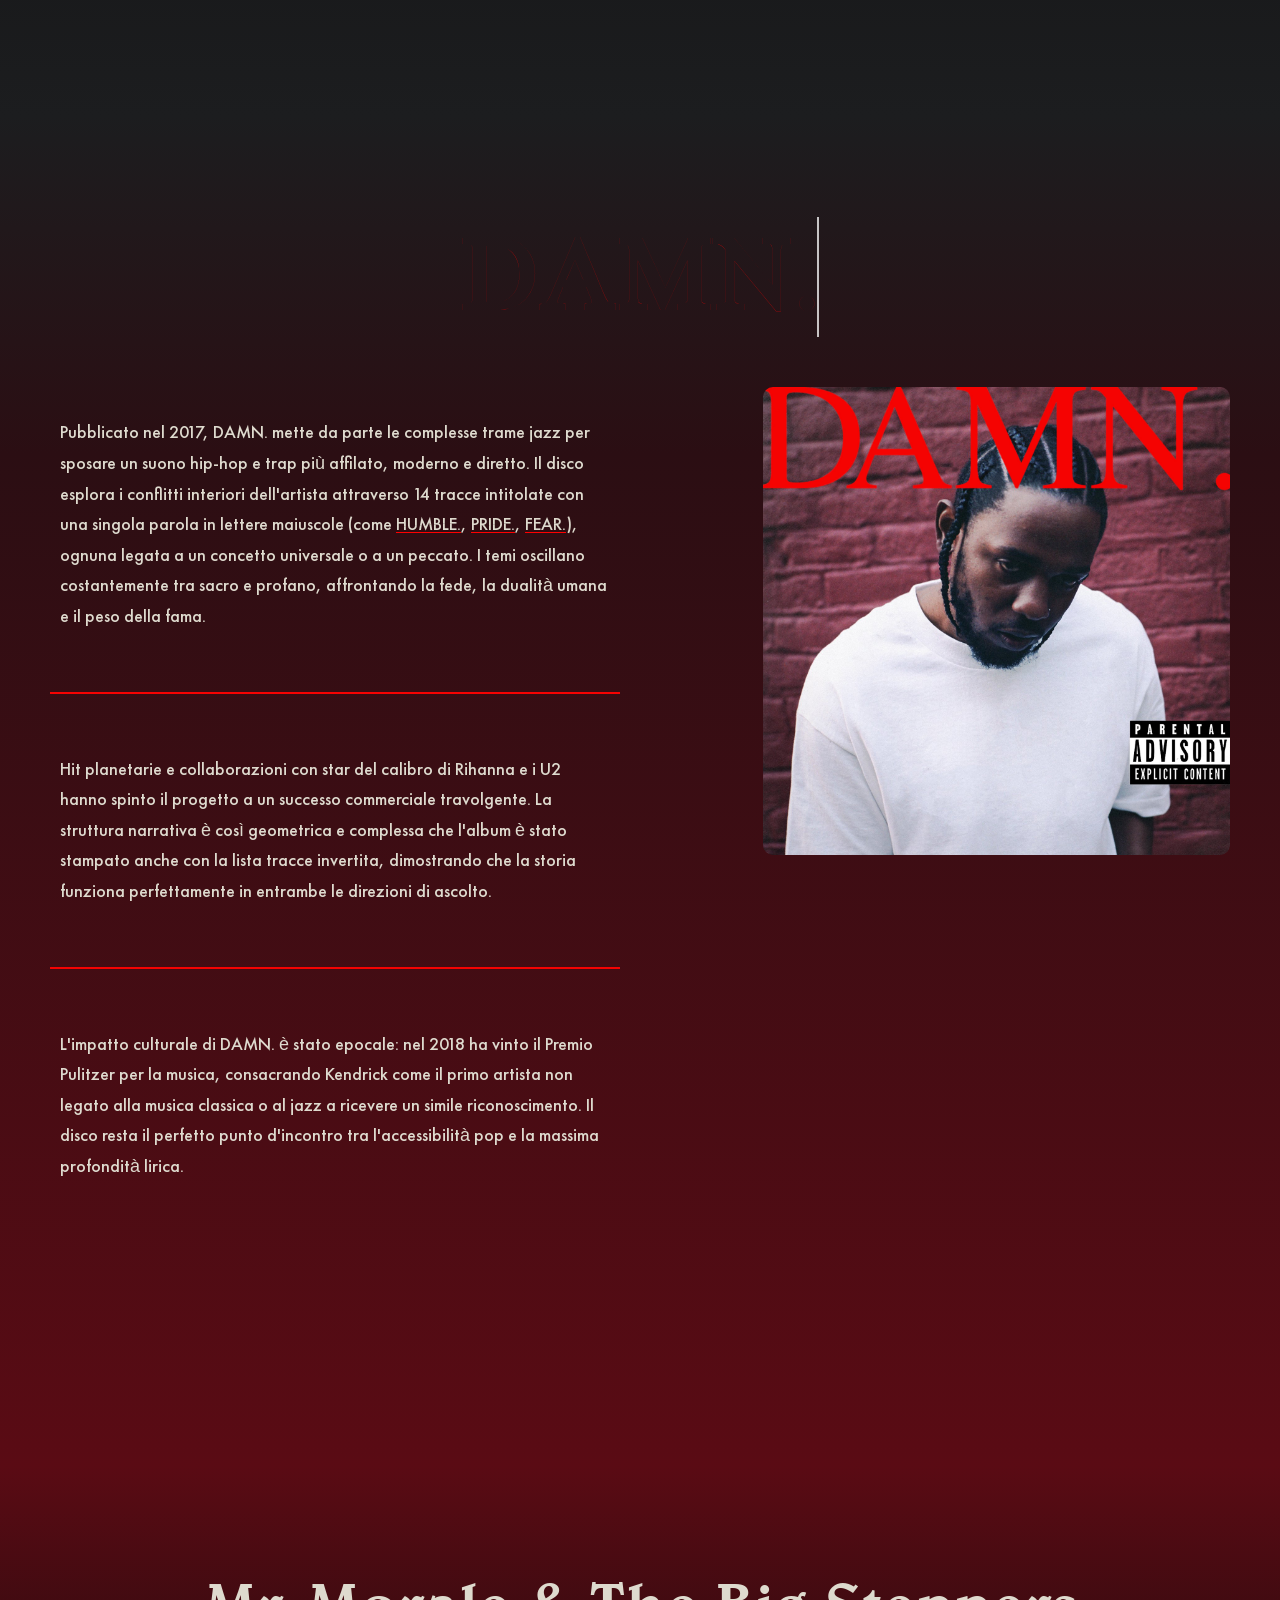
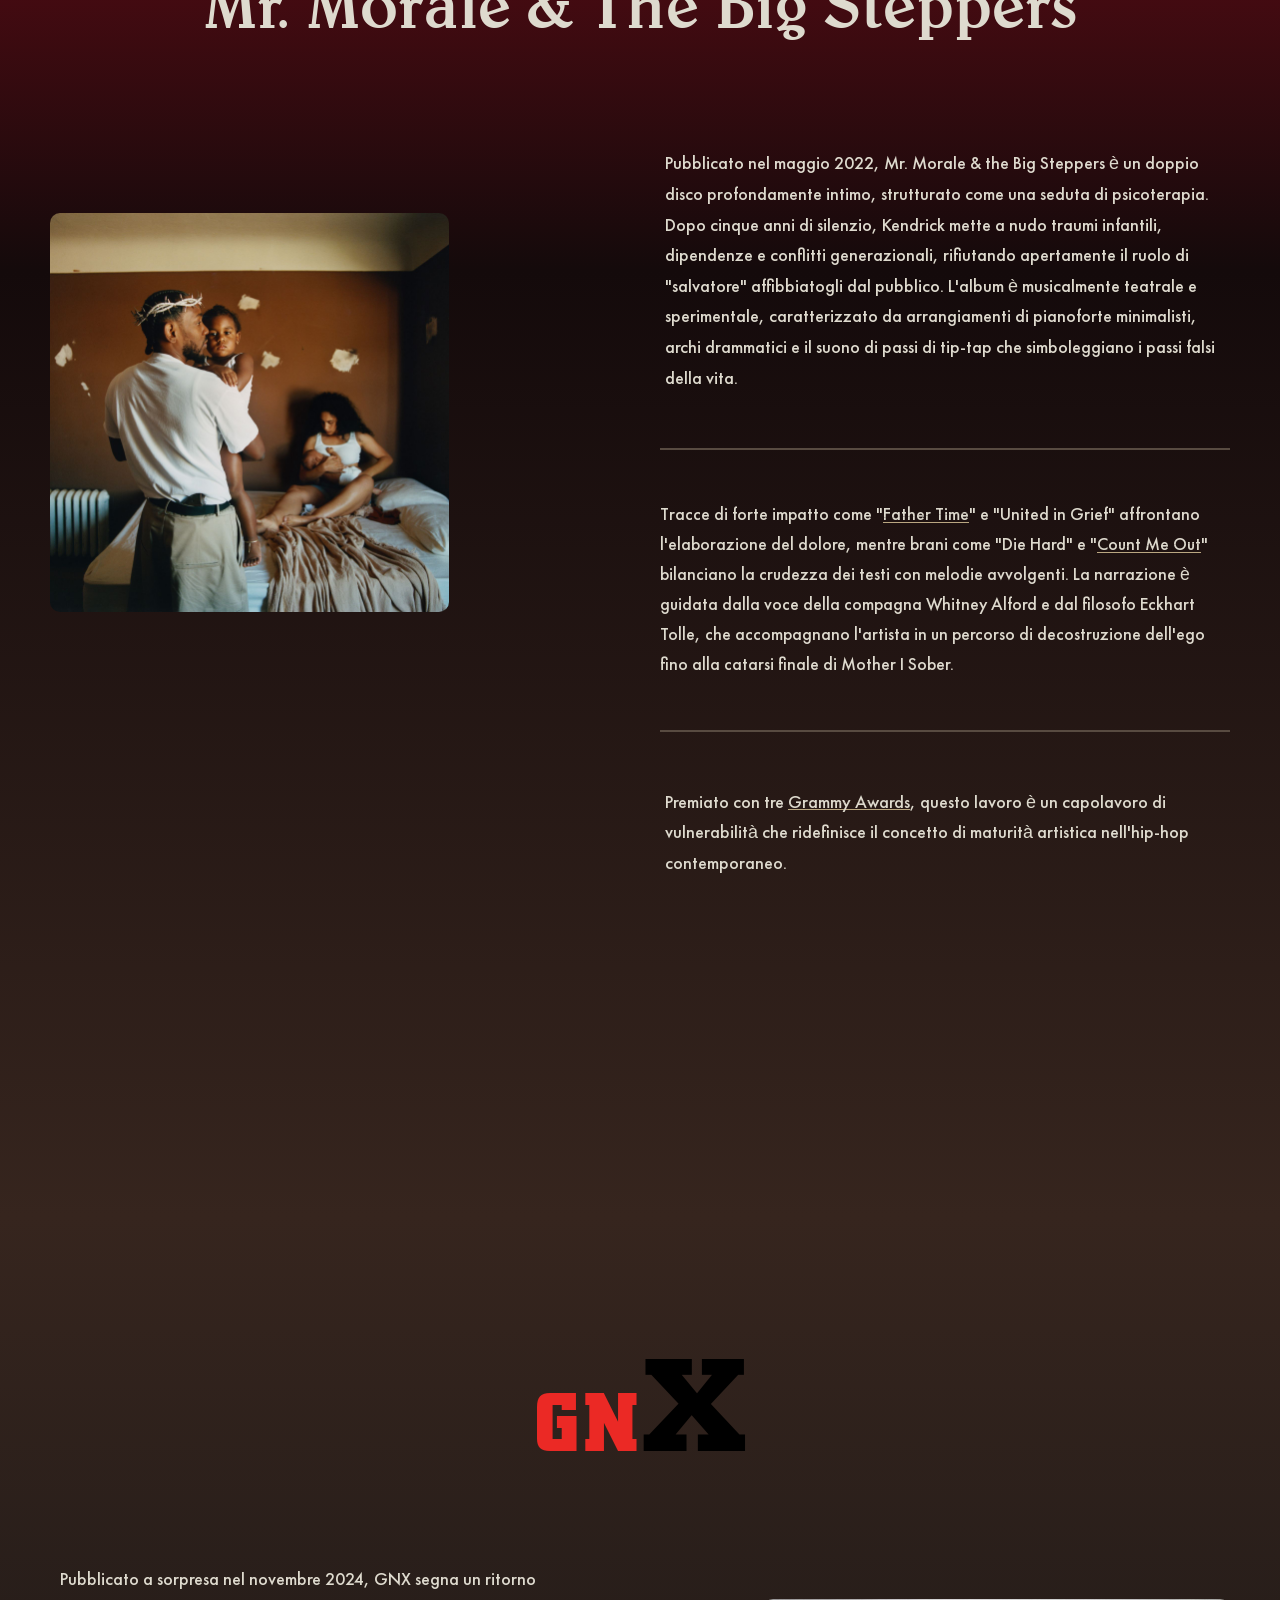
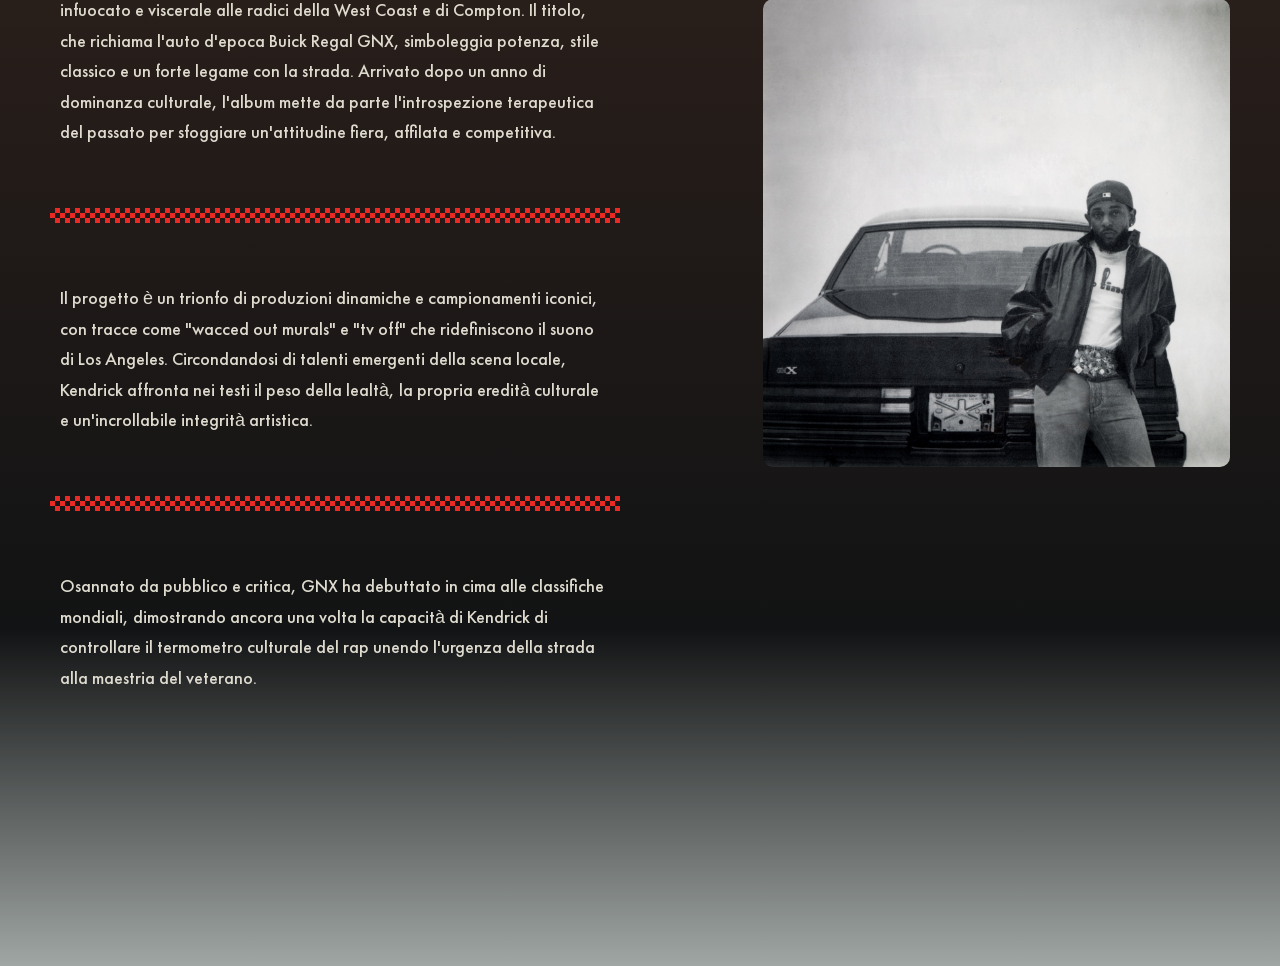
==== commit cb2ab778: "feat: add styling for GNX section layout and responsive components" ====
--- a/index.html
+++ b/index.html
@@ -389,8 +389,10 @@
                 </p>
                 <hr class="barra-gnx">
                 <p>
-                    Il progetto è un trionfo di produzioni dinamiche e campionamenti iconici, con tracce come wacced out
-                    murals e tv off che ridefiniscono il suono di Los Angeles. Circondandosi di talenti emergenti della
+                    Il progetto è un trionfo di produzioni dinamiche e campionamenti iconici, con tracce come "wacced
+                    out
+                    murals" e "tv off" che ridefiniscono il suono di Los Angeles. Circondandosi di talenti emergenti
+                    della
                     scena locale, Kendrick affronta nei testi il peso della lealtà, la propria eredità culturale e
                     un'incrollabile integrità artistica.
                 </p>
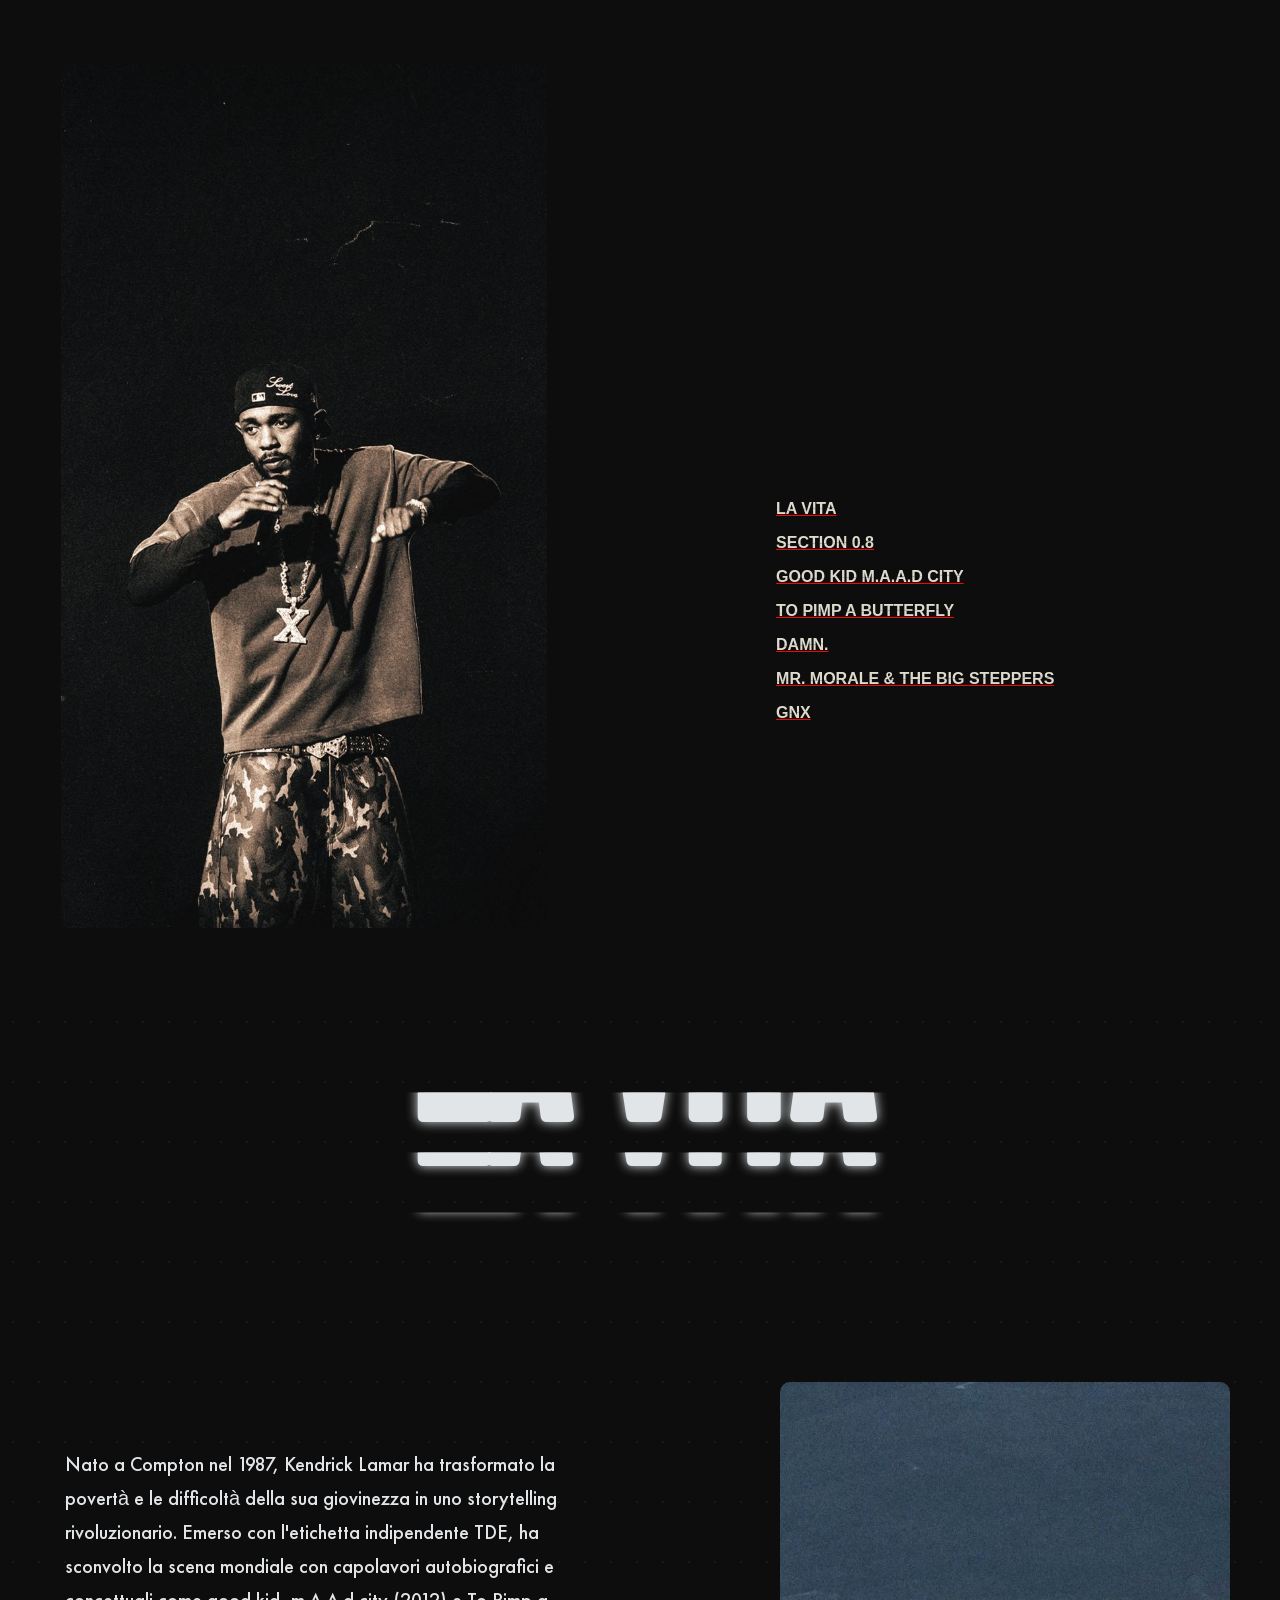
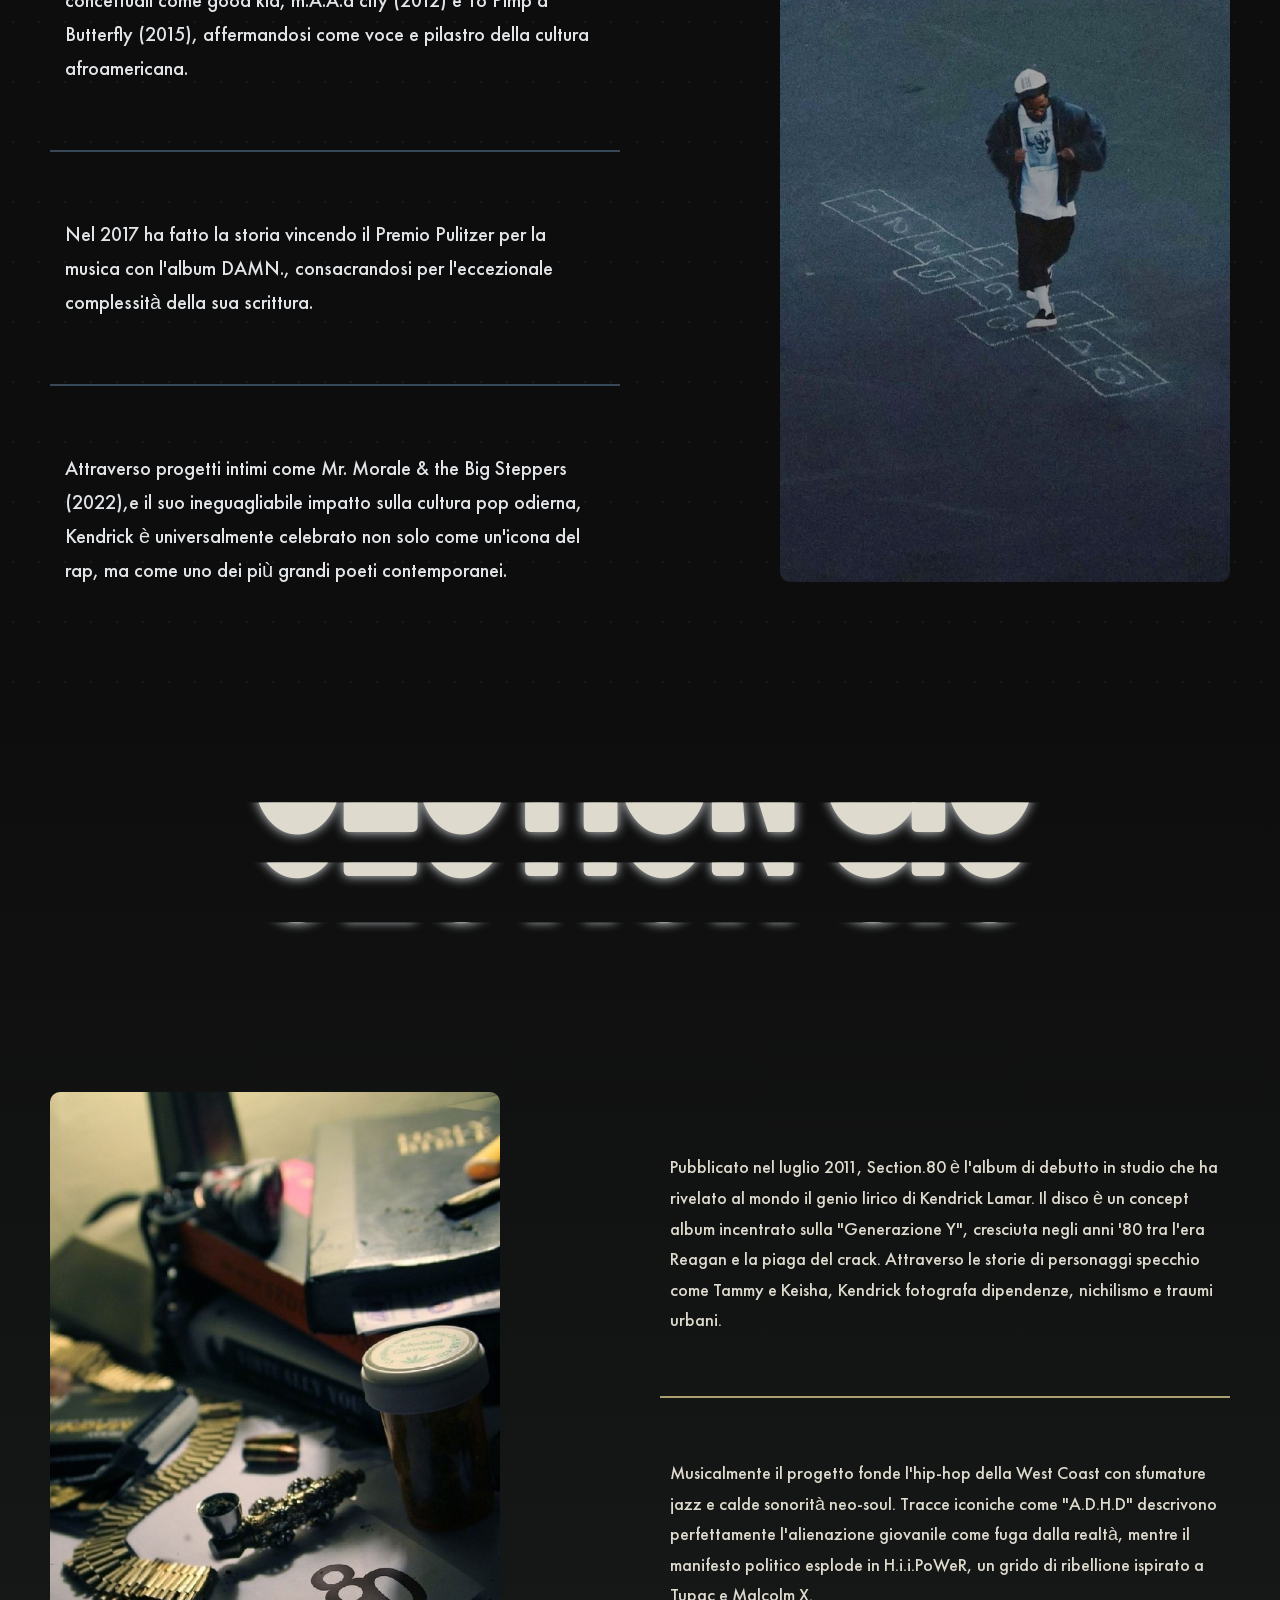
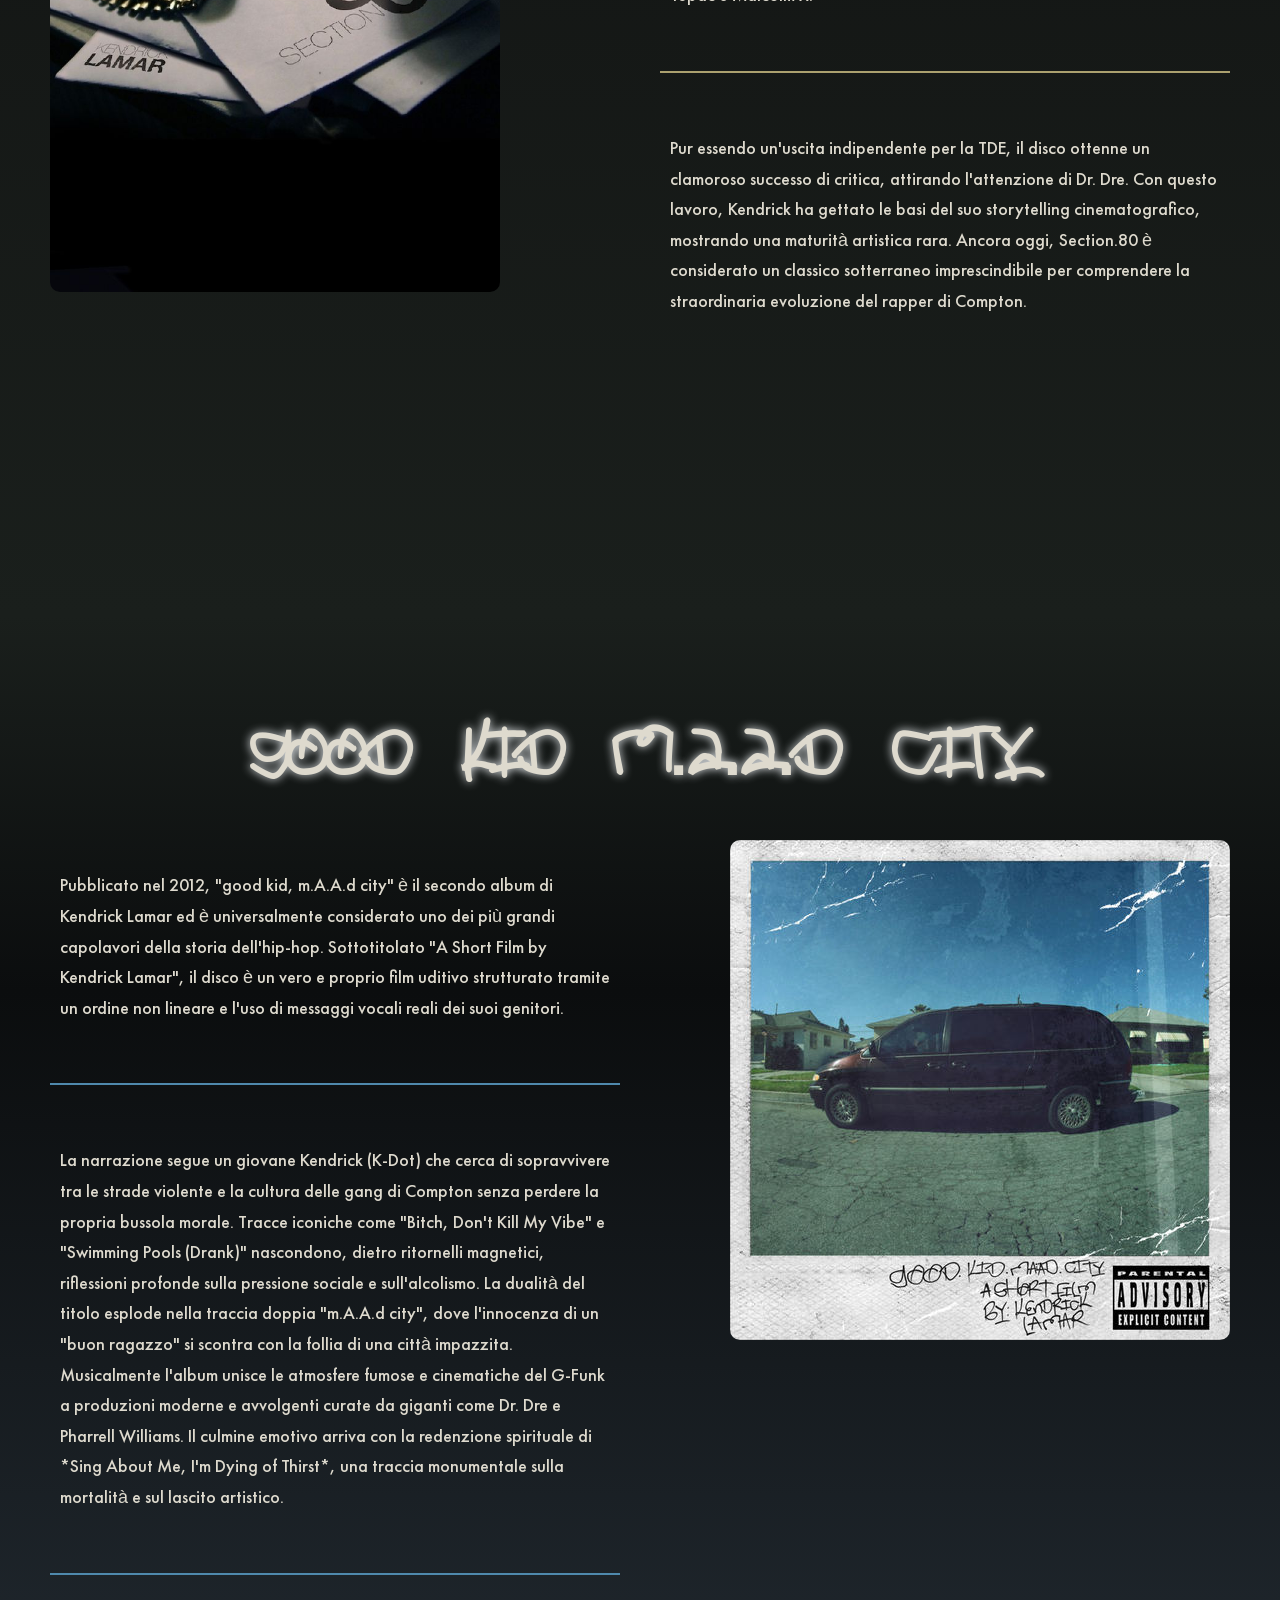
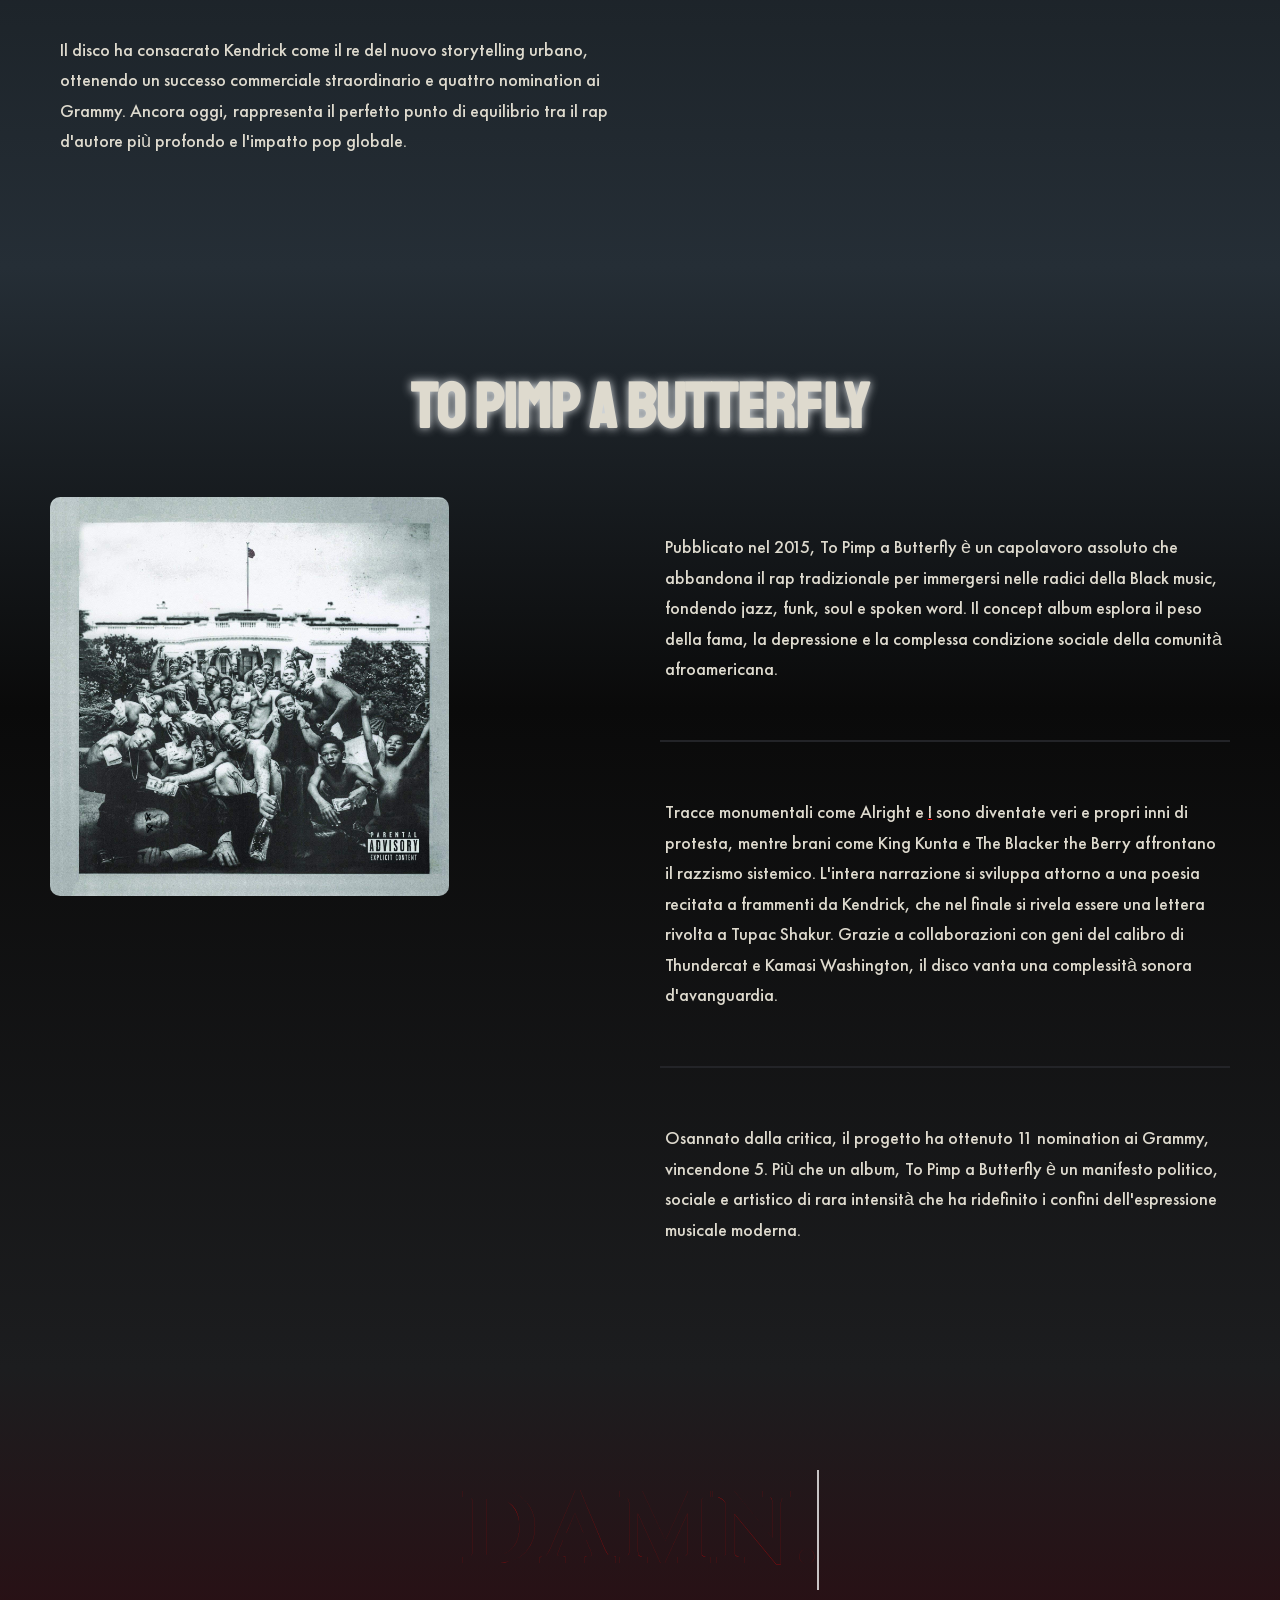
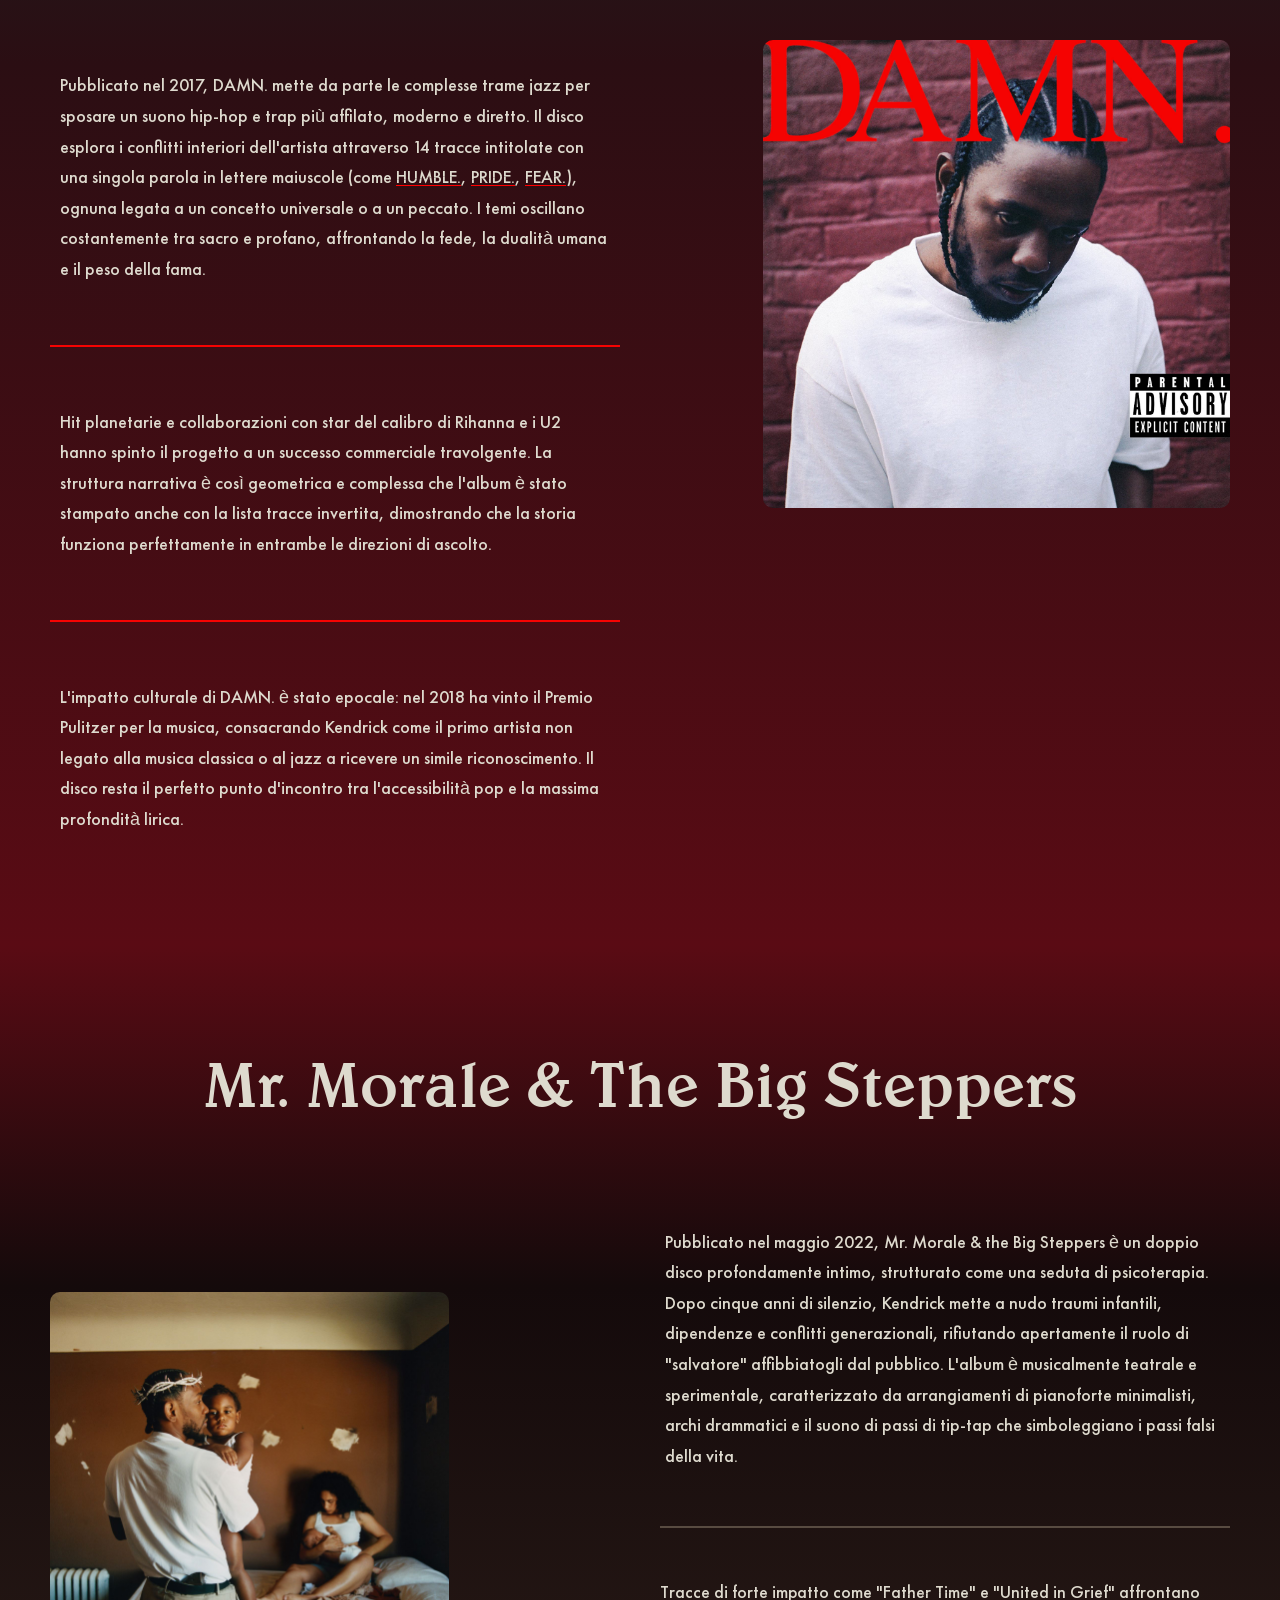
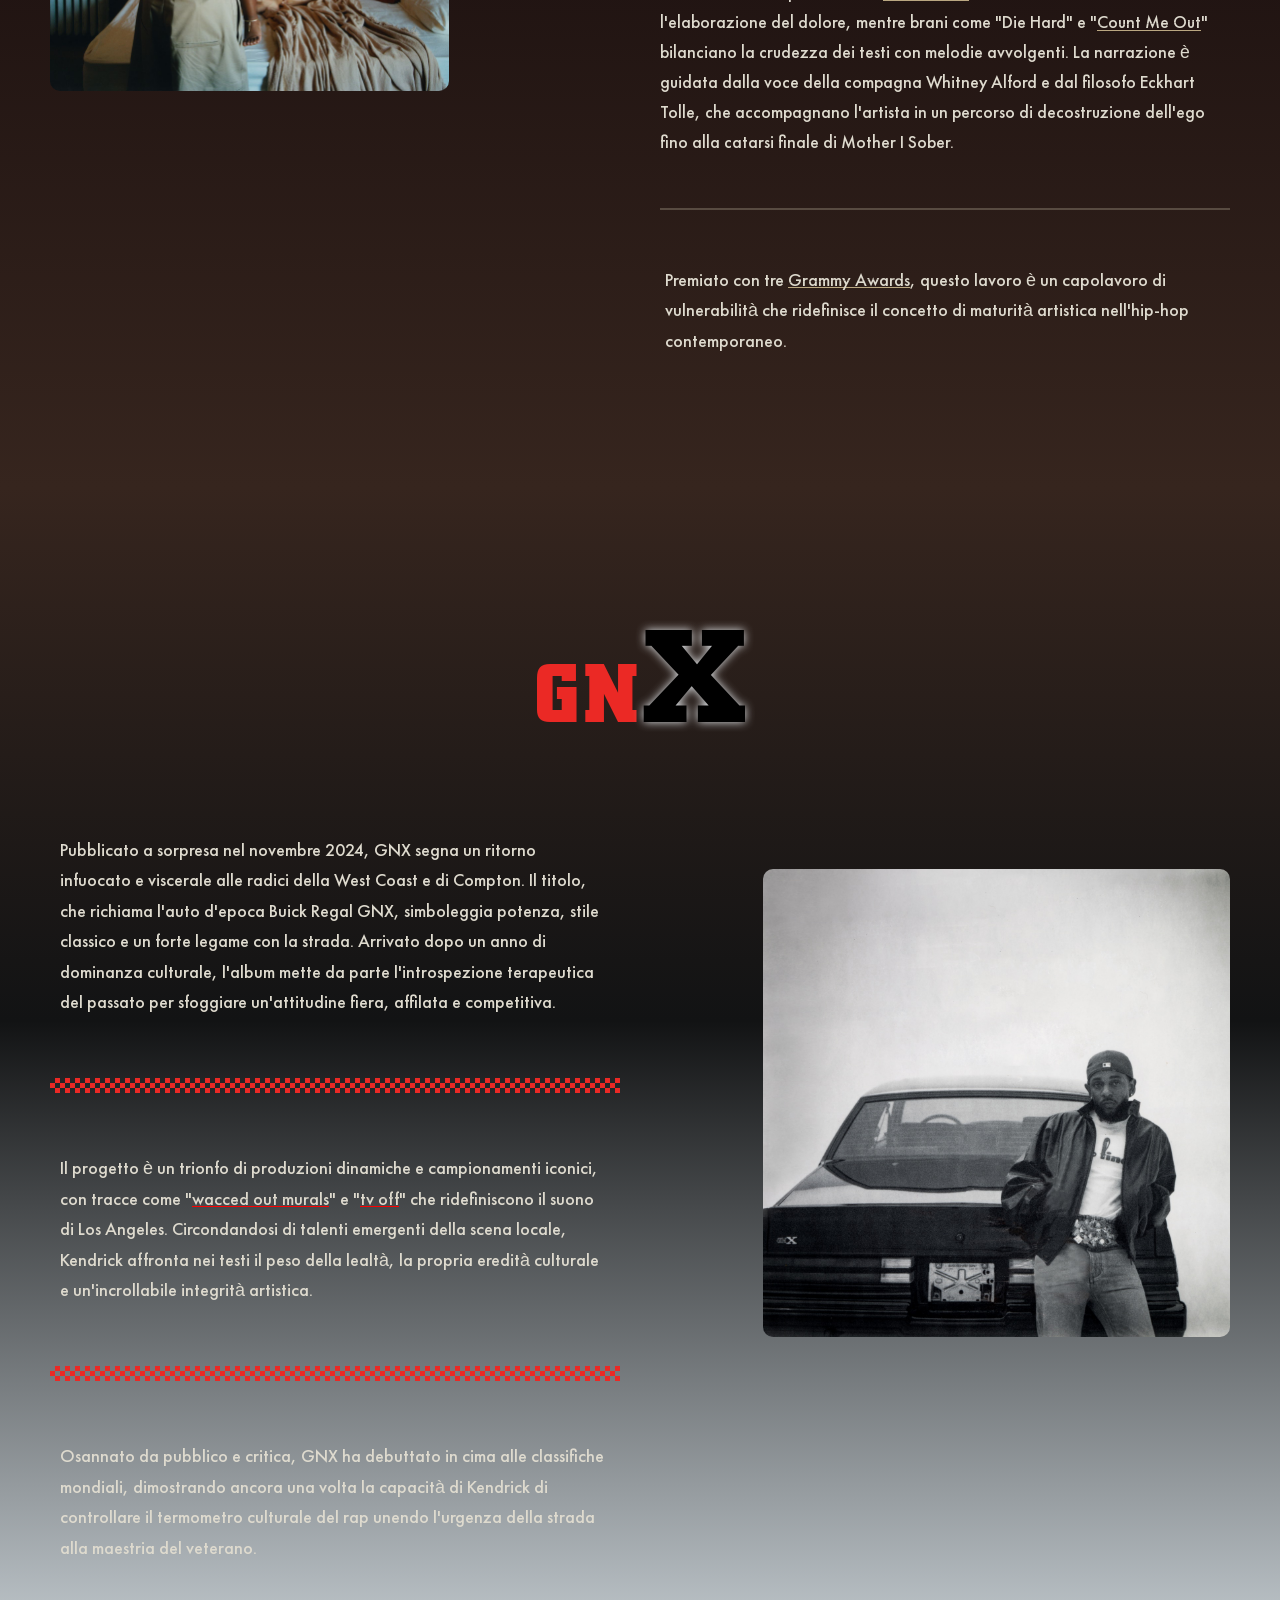
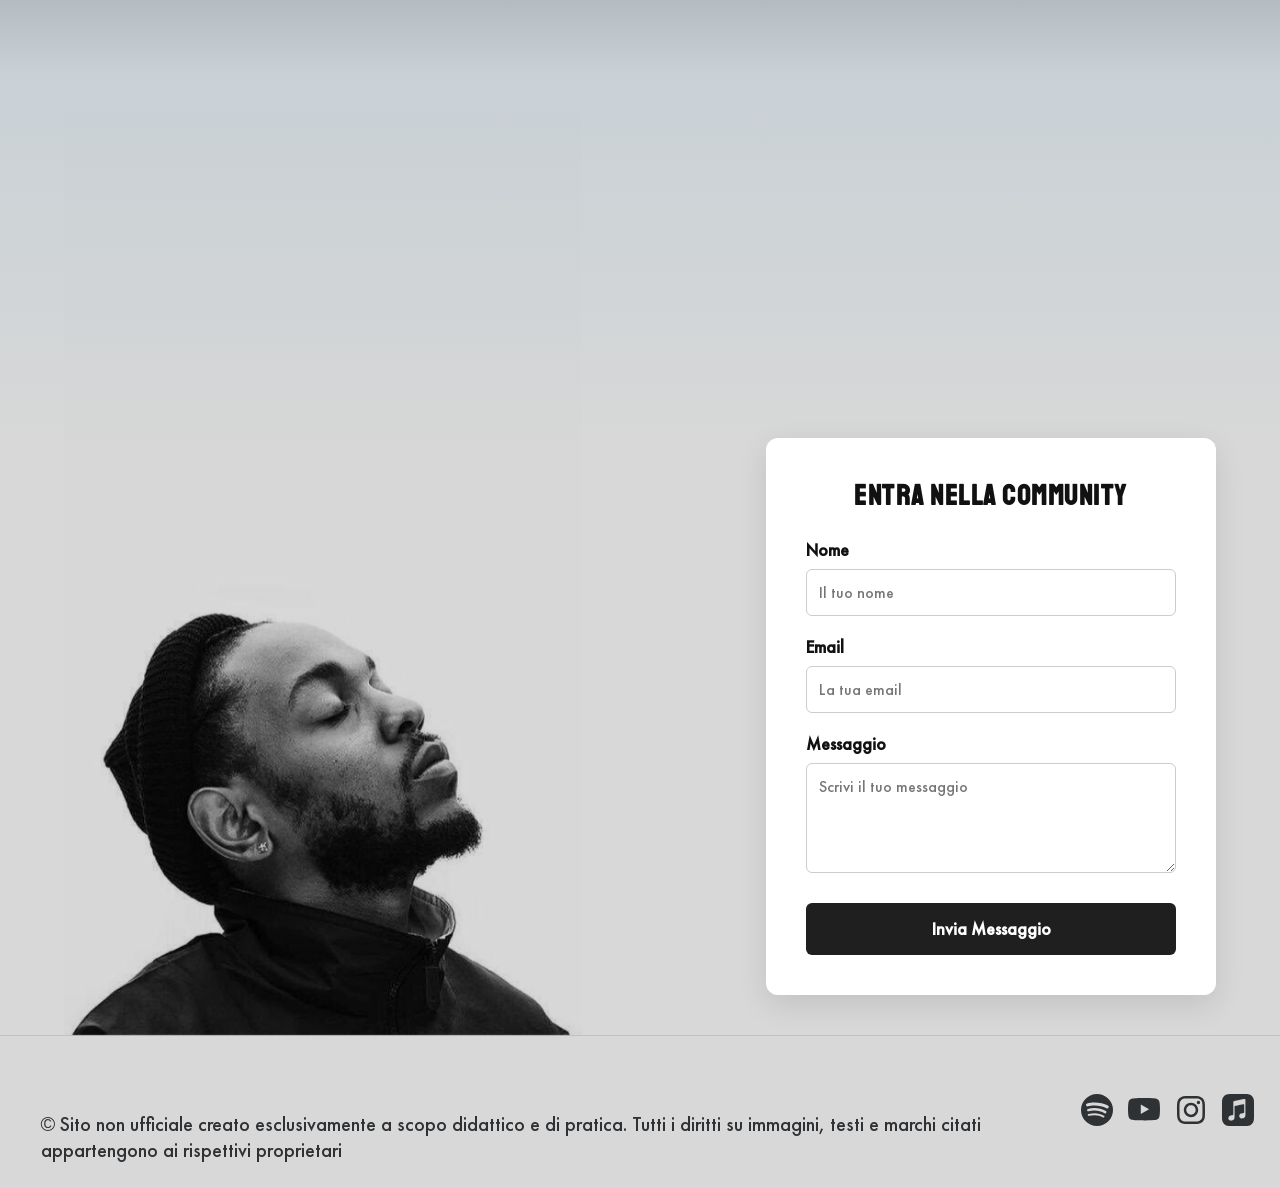
==== commit f8b71f61: "feat: add new CSS styling modules and image assets for discography sections" ====
--- a/index.html
+++ b/index.html
@@ -389,9 +389,14 @@
                 </p>
                 <hr class="barra-gnx">
                 <p>
-                    Il progetto è un trionfo di produzioni dinamiche e campionamenti iconici, con tracce come "wacced
-                    out
-                    murals" e "tv off" che ridefiniscono il suono di Los Angeles. Circondandosi di talenti emergenti
+                    Il progetto è un trionfo di produzioni dinamiche e campionamenti iconici, con tracce come "<a
+                        class="link"
+                        href="https://www.youtube.com/watch?v=YwUQ_5iV9pY&pp=ygURd2FjY2VkIG91dCBtdXJhbHM%3D"><span
+                            class="link--top">wacced out murals</span><span class="link--bottom">wacced out
+                            murals</span></a>" e "<a class="link"
+                        href="https://www.youtube.com/watch?v=HFWI7QV7MJ0&pp=ygUVdHYgb2ZmIGtlbmRyaWNrIGxhbWFy"><span
+                            class="link--top">tv off</span><span class="link--bottom">tv off</span></a>" che
+                    ridefiniscono il suono di Los Angeles. Circondandosi di talenti emergenti
                     della
                     scena locale, Kendrick affronta nei testi il peso della lealtà, la propria eredità culturale e
                     un'incrollabile integrità artistica.
@@ -405,6 +410,75 @@
             </div>
         </div>
     </section>
+
+    <section class="form-sezione-finale">
+        <div class="form-layout">
+            <div class="immagine-form">
+                <img src="./img/alubums/sfondofrom.jpg" alt="Kendrick Lamar">
+            </div>
+
+            <div class="contatti-form-box">
+                <h2 class="titolo-form">Entra nella community</h2>
+                <form action="#" method="post">
+                    <div class="form-group">
+                        <label for="nome">Nome</label>
+                        <input type="text" id="nome" name="nome" placeholder="Il tuo nome" required>
+                    </div>
+                    <div class="form-group">
+                        <label for="email">Email</label>
+                        <input type="email" id="email" name="email" placeholder="La tua email" required>
+                    </div>
+                    <div class="form-group">
+                        <label for="messaggio">Messaggio</label>
+                        <textarea id="messaggio" name="messaggio" rows="4" placeholder="Scrivi il tuo messaggio"
+                            required></textarea>
+                    </div>
+                    <button type="submit" class="btn-invio">Invia Messaggio</button>
+                </form>
+            </div>
+        </div>
+
+        <!--FOOTER-->
+        <footer class="footer-gnx">
+            <div class="footer-content">
+                <p>&copy; Sito non ufficiale creato esclusivamente a scopo didattico e di pratica.
+                    Tutti i diritti su immagini, testi e marchi citati appartengono ai rispettivi proprietari</p>
+                <div class="social-links">
+                    <a href="https://open.spotify.com/intl-it/artist/2YZyLoL8N0Wb9xBt1NhZWg?si=HGqaD1t_QT256PndS1HXKg"
+                        title="Spotify">
+                        <svg xmlns="http://www.w3.org/2000/svg" width="32" height="32" fill="currentColor"
+                            class="bi bi-spotify" viewBox="0 0 16 16">
+                            <path
+                                d="M8 0a8 8 0 1 0 0 16A8 8 0 0 0 8 0m3.669 11.538a.5.5 0 0 1-.686.165c-1.879-1.147-4.243-1.407-7.028-.77a.499.499 0 0 1-.222-.973c3.048-.696 5.662-.397 7.77.892a.5.5 0 0 1 .166.686m.979-2.178a.624.624 0 0 1-.858.205c-2.15-1.321-5.428-1.704-7.972-.932a.625.625 0 0 1-.362-1.194c2.905-.881 6.517-.454 8.986 1.063a.624.624 0 0 1 .206.858m.084-2.268C10.154 5.56 5.9 5.419 3.438 6.166a.748.748 0 1 1-.434-1.432c2.825-.857 7.523-.692 10.492 1.07a.747.747 0 1 1-.764 1.288" />
+                        </svg>
+                    </a>
+                    <a href="https://www.youtube.com/@kendricklamar" title="YouTube">
+                        <svg xmlns="http://www.w3.org/2000/svg" width="32" height="32" fill="currentColor"
+                            class="bi bi-youtube" viewBox="0 0 16 16">
+                            <path
+                                d="M8.051 1.999h.089c.822.003 4.987.033 6.11.335a2.01 2.01 0 0 1 1.415 1.42c.101.38.172.883.22 1.402l.01.104.022.26.008.104c.065.914.073 1.77.074 1.957v.075c-.001.194-.01 1.108-.082 2.06l-.008.105-.009.104c-.05.572-.124 1.14-.235 1.558a2.01 2.01 0 0 1-1.415 1.42c-1.16.312-5.569.334-6.18.335h-.142c-.309 0-1.587-.006-2.927-.052l-.17-.006-.087-.004-.171-.007-.171-.007c-1.11-.049-2.167-.128-2.654-.26a2.01 2.01 0 0 1-1.415-1.419c-.111-.417-.185-.986-.235-1.558L.09 9.82l-.008-.104A31 31 0 0 1 0 7.68v-.123c.002-.215.01-.958.064-1.778l.007-.103.003-.052.008-.104.022-.26.01-.104c.048-.519.119-1.023.22-1.402a2.01 2.01 0 0 1 1.415-1.42c.487-.13 1.544-.21 2.654-.26l.17-.007.172-.006.086-.003.171-.007A100 100 0 0 1 7.858 2zM6.4 5.209v4.818l4.157-2.408z" />
+                        </svg>
+                    </a>
+                    <a href="https://www.instagram.com/kendricklamar/" title="Instagram">
+                        <svg xmlns="http://www.w3.org/2000/svg" width="32" height="32" viewBox="0 0 32 32">
+                            <path
+                                d="M10.202,2.098c-1.49,.07-2.507,.308-3.396,.657-.92,.359-1.7,.84-2.477,1.619-.776,.779-1.254,1.56-1.61,2.481-.345,.891-.578,1.909-.644,3.4-.066,1.49-.08,1.97-.073,5.771s.024,4.278,.096,5.772c.071,1.489,.308,2.506,.657,3.396,.359,.92,.84,1.7,1.619,2.477,.779,.776,1.559,1.253,2.483,1.61,.89,.344,1.909,.579,3.399,.644,1.49,.065,1.97,.08,5.771,.073,3.801-.007,4.279-.024,5.773-.095s2.505-.309,3.395-.657c.92-.36,1.701-.84,2.477-1.62s1.254-1.561,1.609-2.483c.345-.89,.579-1.909,.644-3.398,.065-1.494,.081-1.971,.073-5.773s-.024-4.278-.095-5.771-.308-2.507-.657-3.397c-.36-.92-.84-1.7-1.619-2.477s-1.561-1.254-2.483-1.609c-.891-.345-1.909-.58-3.399-.644s-1.97-.081-5.772-.074-4.278,.024-5.771,.096m.164,25.309c-1.365-.059-2.106-.286-2.6-.476-.654-.252-1.12-.557-1.612-1.044s-.795-.955-1.05-1.608c-.192-.494-.423-1.234-.487-2.599-.069-1.475-.084-1.918-.092-5.656s.006-4.18,.071-5.656c.058-1.364,.286-2.106,.476-2.6,.252-.655,.556-1.12,1.044-1.612s.955-.795,1.608-1.05c.493-.193,1.234-.422,2.598-.487,1.476-.07,1.919-.084,5.656-.092,3.737-.008,4.181,.006,5.658,.071,1.364,.059,2.106,.285,2.599,.476,.654,.252,1.12,.555,1.612,1.044s.795,.954,1.051,1.609c.193,.492,.422,1.232,.486,2.597,.07,1.476,.086,1.919,.093,5.656,.007,3.737-.006,4.181-.071,5.656-.06,1.365-.286,2.106-.476,2.601-.252,.654-.556,1.12-1.045,1.612s-.955,.795-1.608,1.05c-.493,.192-1.234,.422-2.597,.487-1.476,.069-1.919,.084-5.657,.092s-4.18-.007-5.656-.071M21.779,8.517c.002,.928,.755,1.679,1.683,1.677s1.679-.755,1.677-1.683c-.002-.928-.755-1.679-1.683-1.677,0,0,0,0,0,0-.928,.002-1.678,.755-1.677,1.683m-12.967,7.496c.008,3.97,3.232,7.182,7.202,7.174s7.183-3.232,7.176-7.202c-.008-3.97-3.233-7.183-7.203-7.175s-7.182,3.233-7.174,7.203m2.522-.005c-.005-2.577,2.08-4.671,4.658-4.676,2.577-.005,4.671,2.08,4.676,4.658,.005,2.577-2.08,4.671-4.658,4.676-2.577,.005-4.671-2.079-4.676-4.656h0">
+                            </path>
+                        </svg>
+                    </a>
+                    <a href="https://music.apple.com/it/artist/kendrick-lamar/368183298" title="Apple-music">
+                        <svg xmlns="http://www.w3.org/2000/svg" width="32" height="32" fill="currentColor"
+                            class="bi bi-apple-music" viewBox="0 0 16 16">
+                            <path fill-rule="evenodd"
+                                d="m10.995 0 .573.001q.241 0 .483.007c.35.01.705.03 1.051.093.352.063.68.166.999.329a3.36 3.36 0 0 1 1.47 1.468c.162.32.265.648.328 1 .063.347.084.7.093 1.051q.007.241.007.483l.001.573v5.99l-.001.573q0 .241-.008.483c-.01.35-.03.704-.092 1.05a3.5 3.5 0 0 1-.33 1 3.36 3.36 0 0 1-1.468 1.468 3.5 3.5 0 0 1-1 .33 7 7 0 0 1-1.05.092q-.241.007-.483.008l-.573.001h-5.99l-.573-.001q-.241 0-.483-.008a7 7 0 0 1-1.052-.092 3.6 3.6 0 0 1-.998-.33 3.36 3.36 0 0 1-1.47-1.468 3.6 3.6 0 0 1-.328-1 7 7 0 0 1-.093-1.05Q.002 11.81 0 11.568V5.005l.001-.573q0-.241.007-.483c.01-.35.03-.704.093-1.05a3.6 3.6 0 0 1 .329-1A3.36 3.36 0 0 1 1.9.431 3.5 3.5 0 0 1 2.896.1 7 7 0 0 1 3.95.008Q4.19.002 4.432 0h.573zm-.107 2.518-4.756.959H6.13a.66.66 0 0 0-.296.133.5.5 0 0 0-.16.31c-.004.027-.01.08-.01.16v5.952c0 .14-.012.275-.106.39-.095.115-.21.15-.347.177l-.31.063c-.393.08-.65.133-.881.223a1.4 1.4 0 0 0-.519.333 1.25 1.25 0 0 0-.332.995c.031.297.166.582.395.792.156.142.35.25.578.296.236.047.49.031.858-.043.196-.04.38-.102.555-.205a1.4 1.4 0 0 0 .438-.405 1.5 1.5 0 0 0 .233-.55c.042-.202.052-.386.052-.588V6.347c0-.276.08-.35.302-.404.024-.005 3.954-.797 4.138-.833.257-.049.378.025.378.294v3.524c0 .14-.001.28-.096.396-.094.115-.211.15-.348.178l-.31.062c-.393.08-.649.133-.88.223a1.4 1.4 0 0 0-.52.334 1.26 1.26 0 0 0-.34.994c.03.297.174.582.404.792a1.2 1.2 0 0 0 .577.294c.237.048.49.03.858-.044.197-.04.381-.098.556-.202a1.4 1.4 0 0 0 .438-.405q.173-.252.233-.549a2.7 2.7 0 0 0 .044-.589V2.865c0-.273-.143-.443-.4-.42-.04.003-.383.064-.424.073" />
+                        </svg>
+                        </svg>
+                    </a>
+                </div>
+            </div>
+        </footer>
+
+    </section>
 </body>
 
 </html>
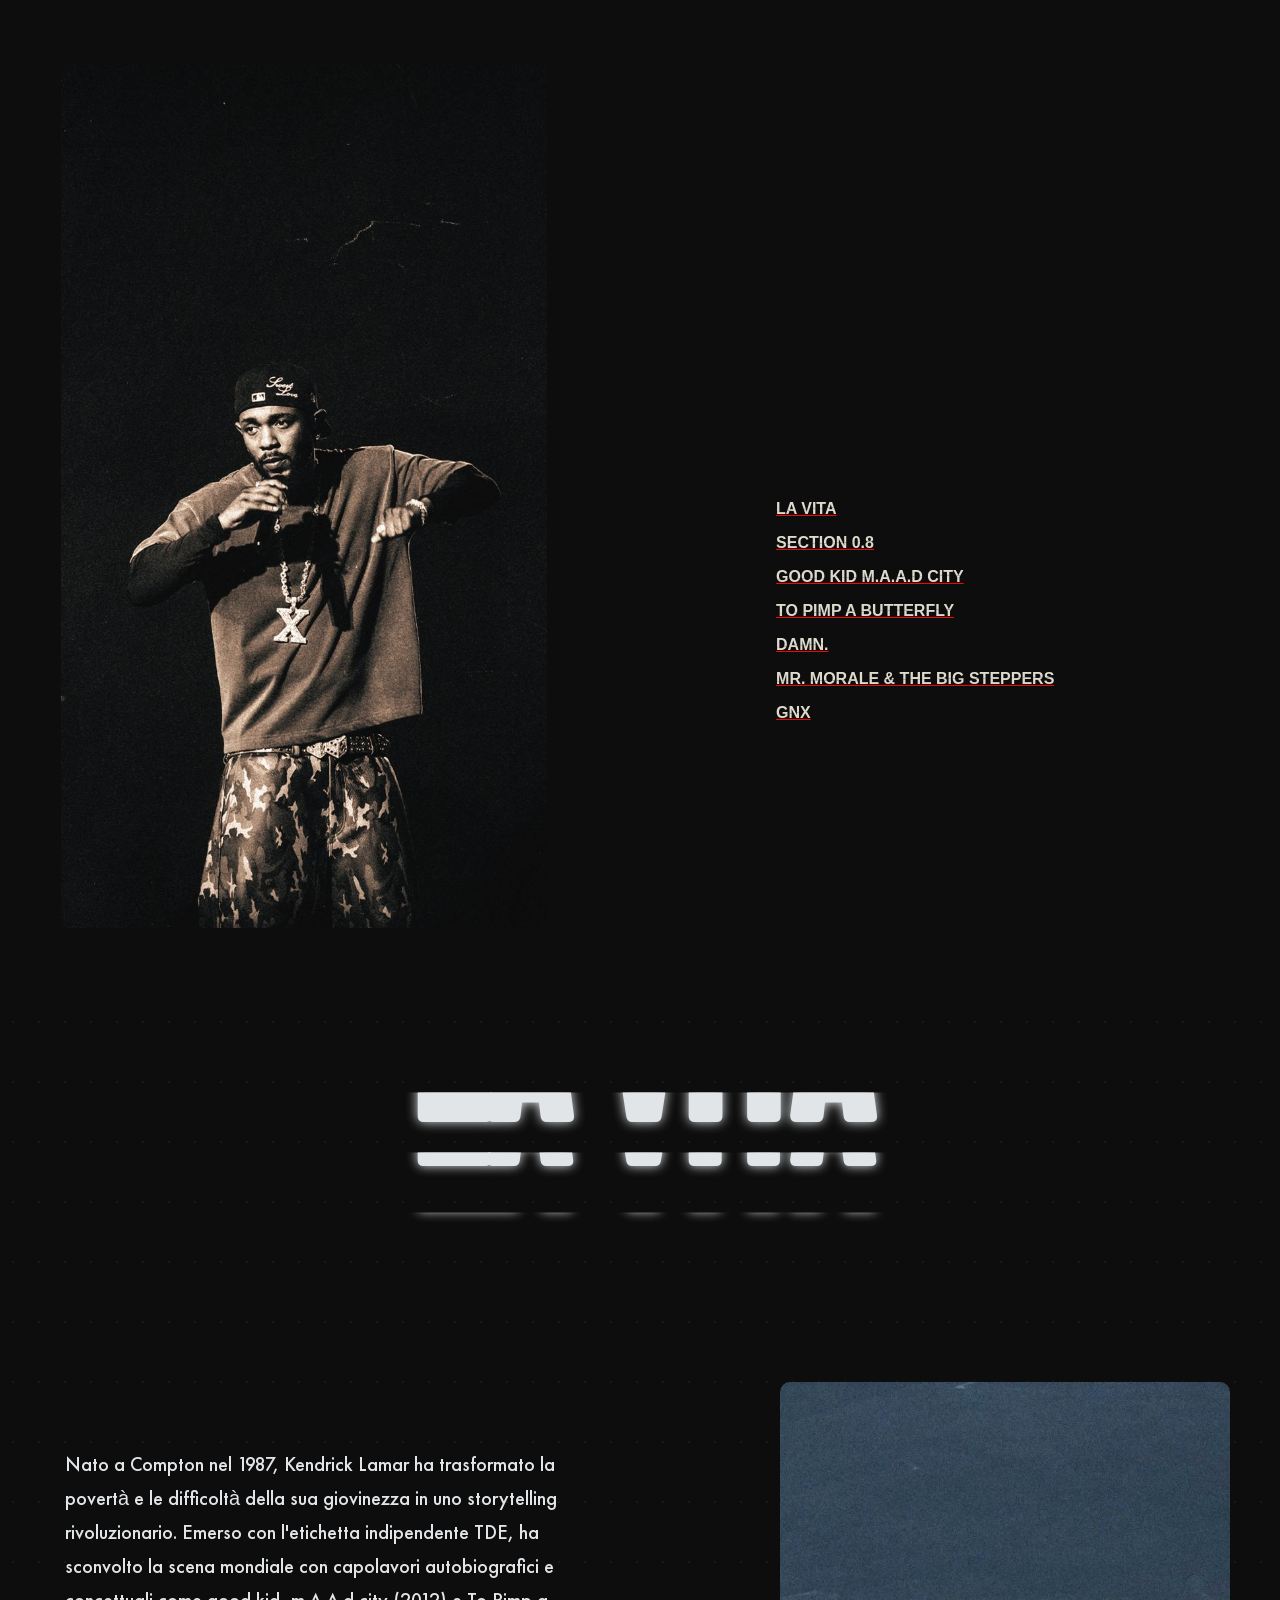
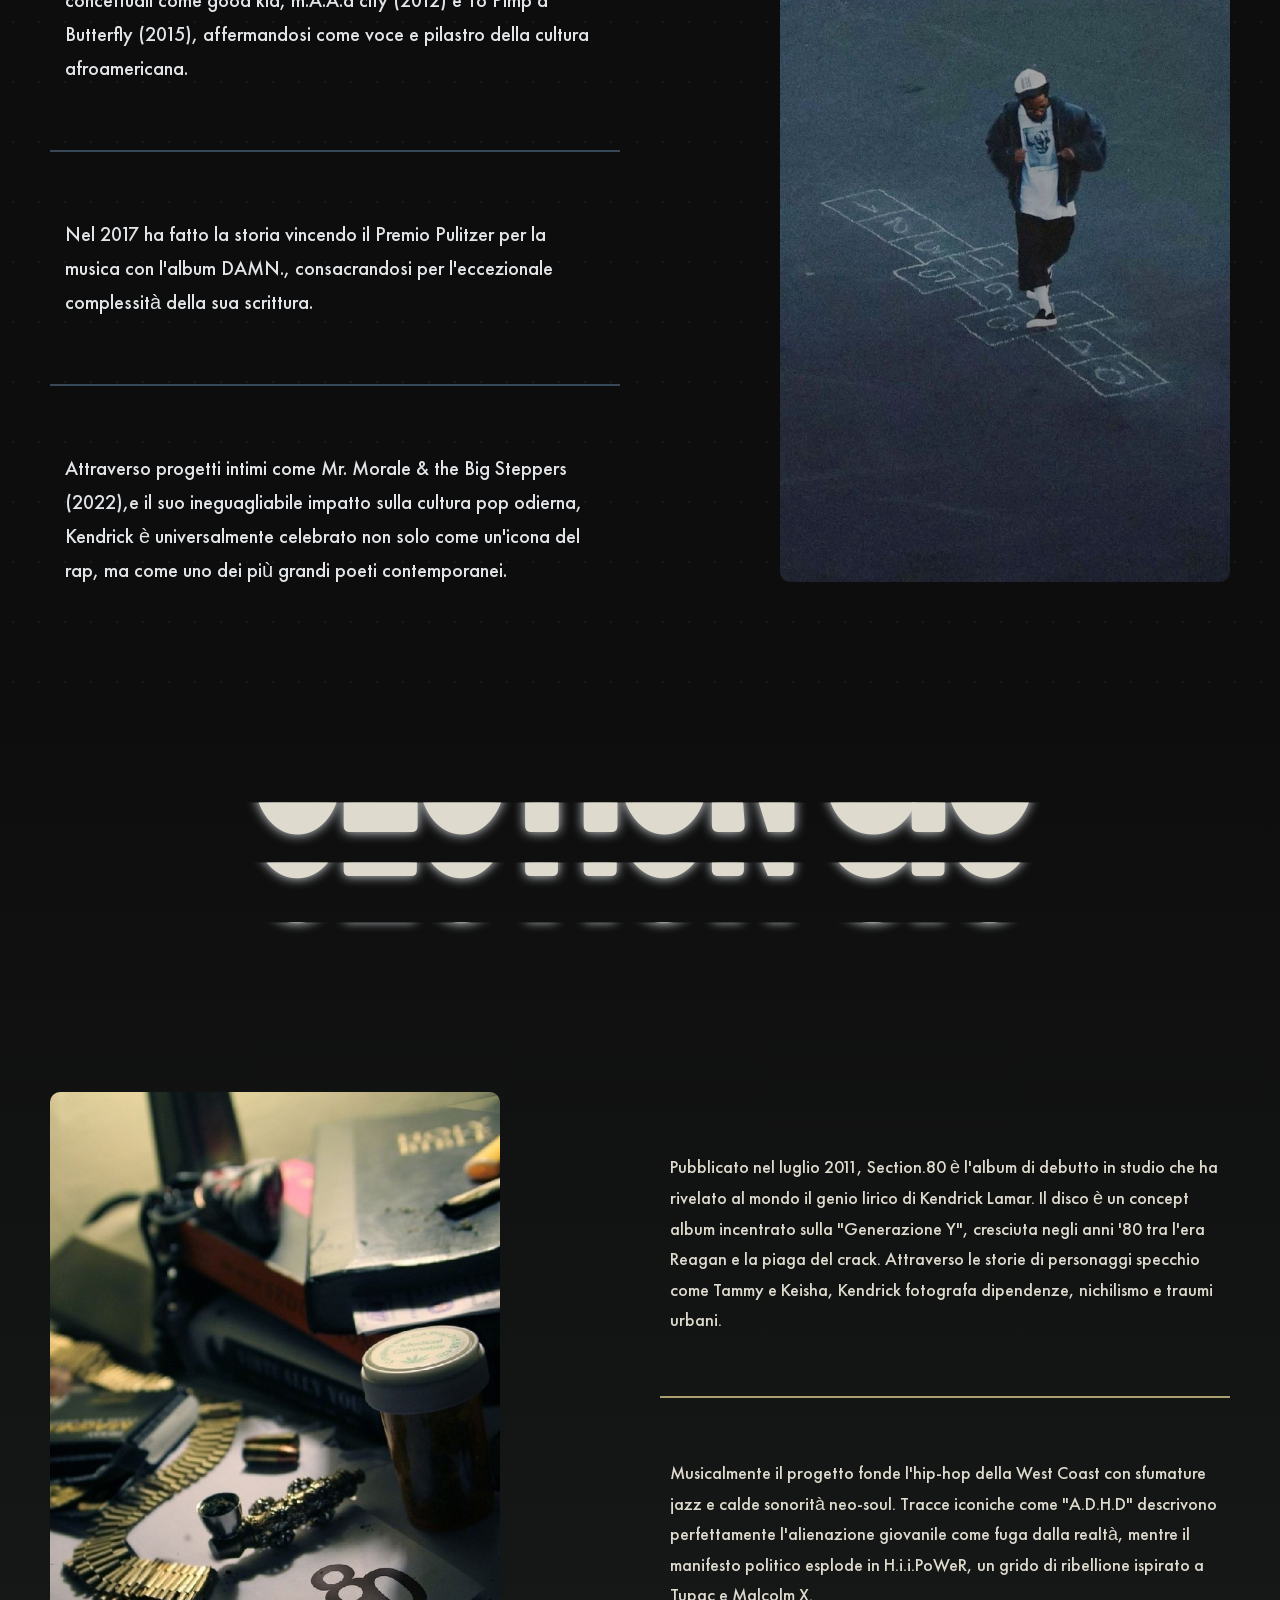
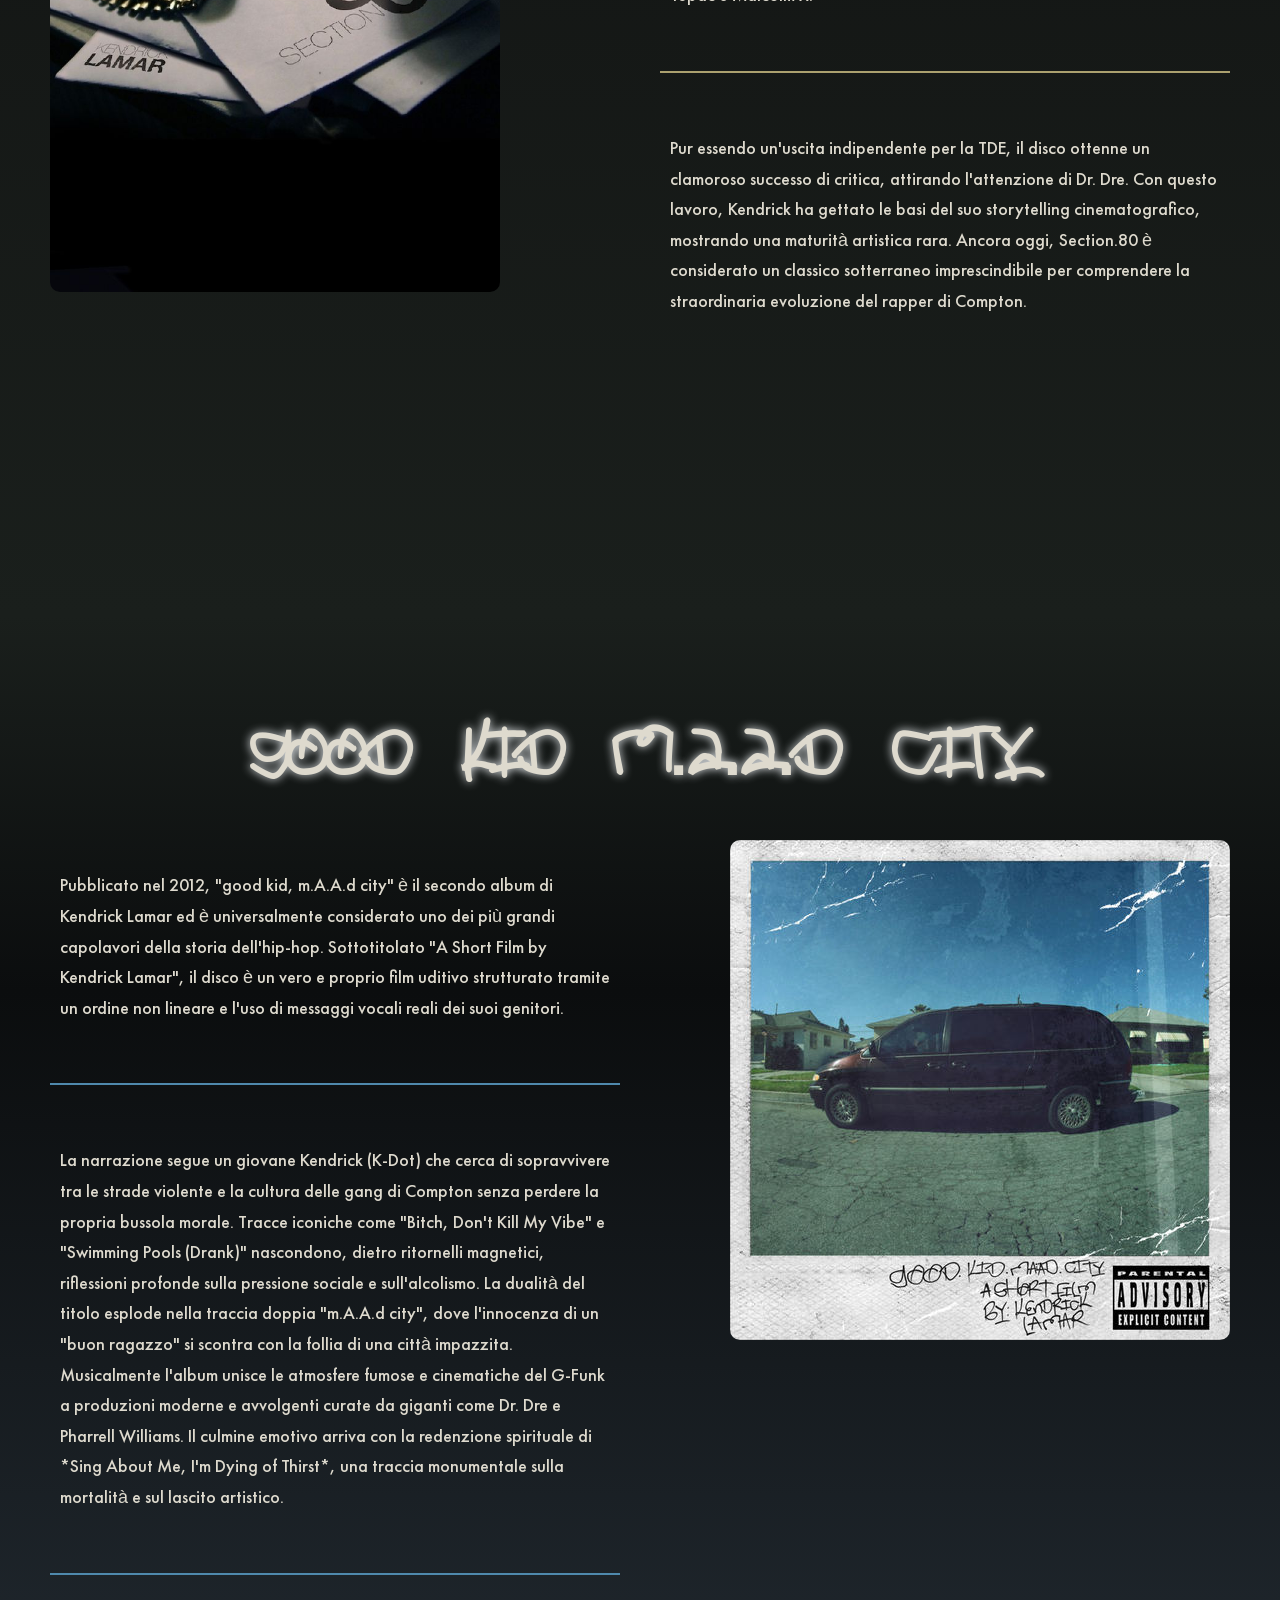
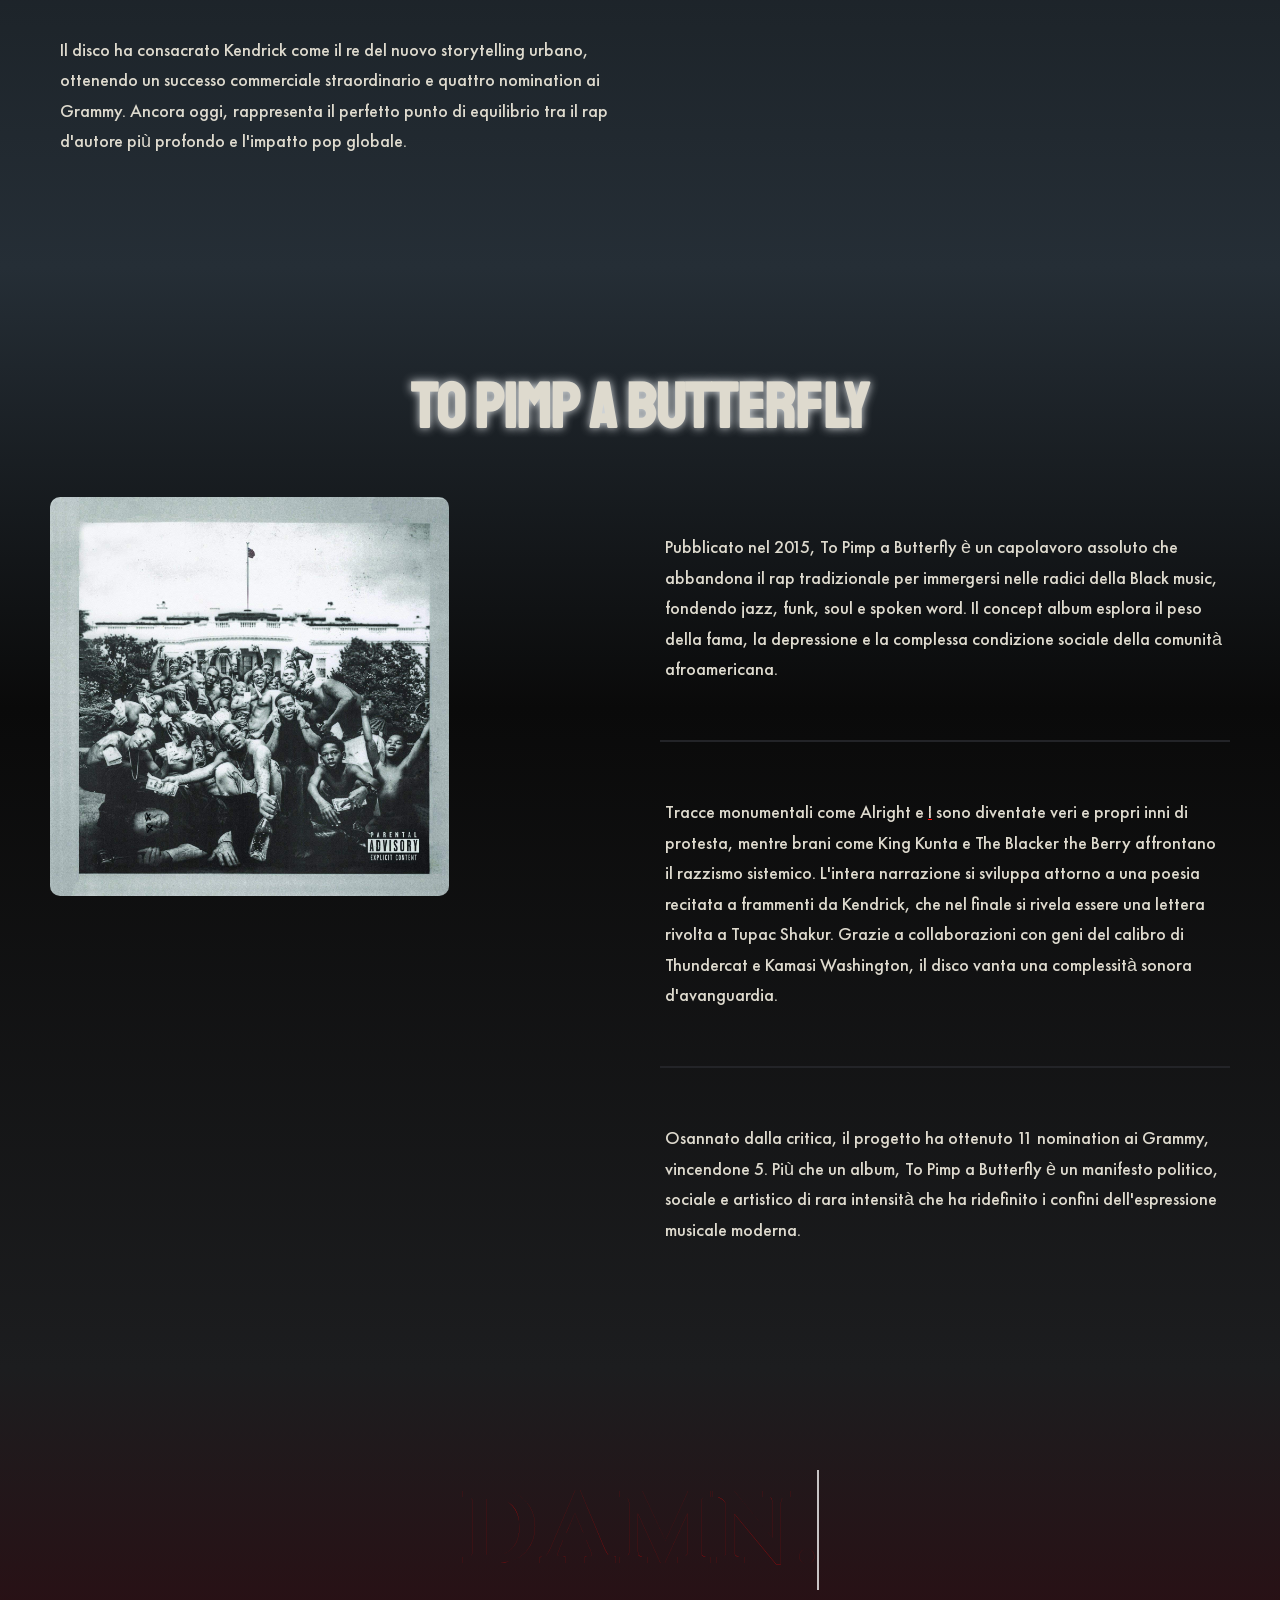
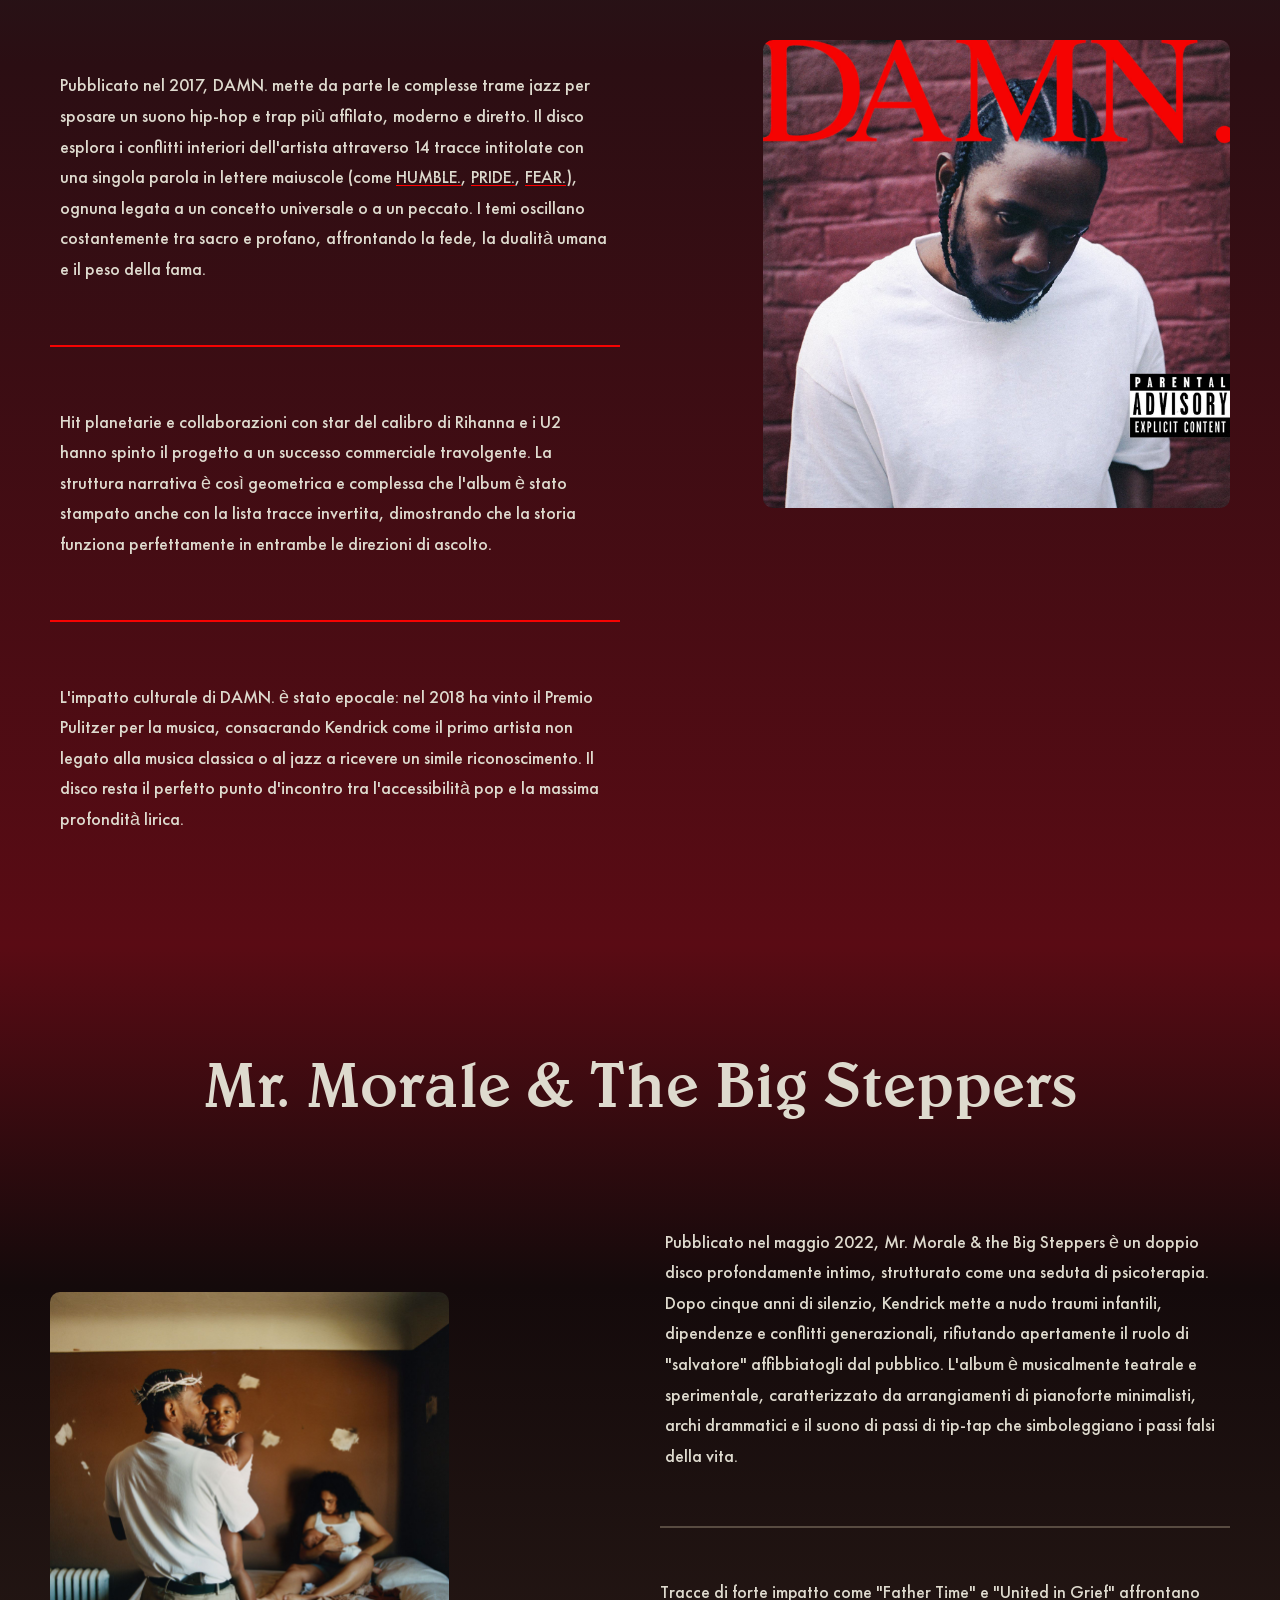
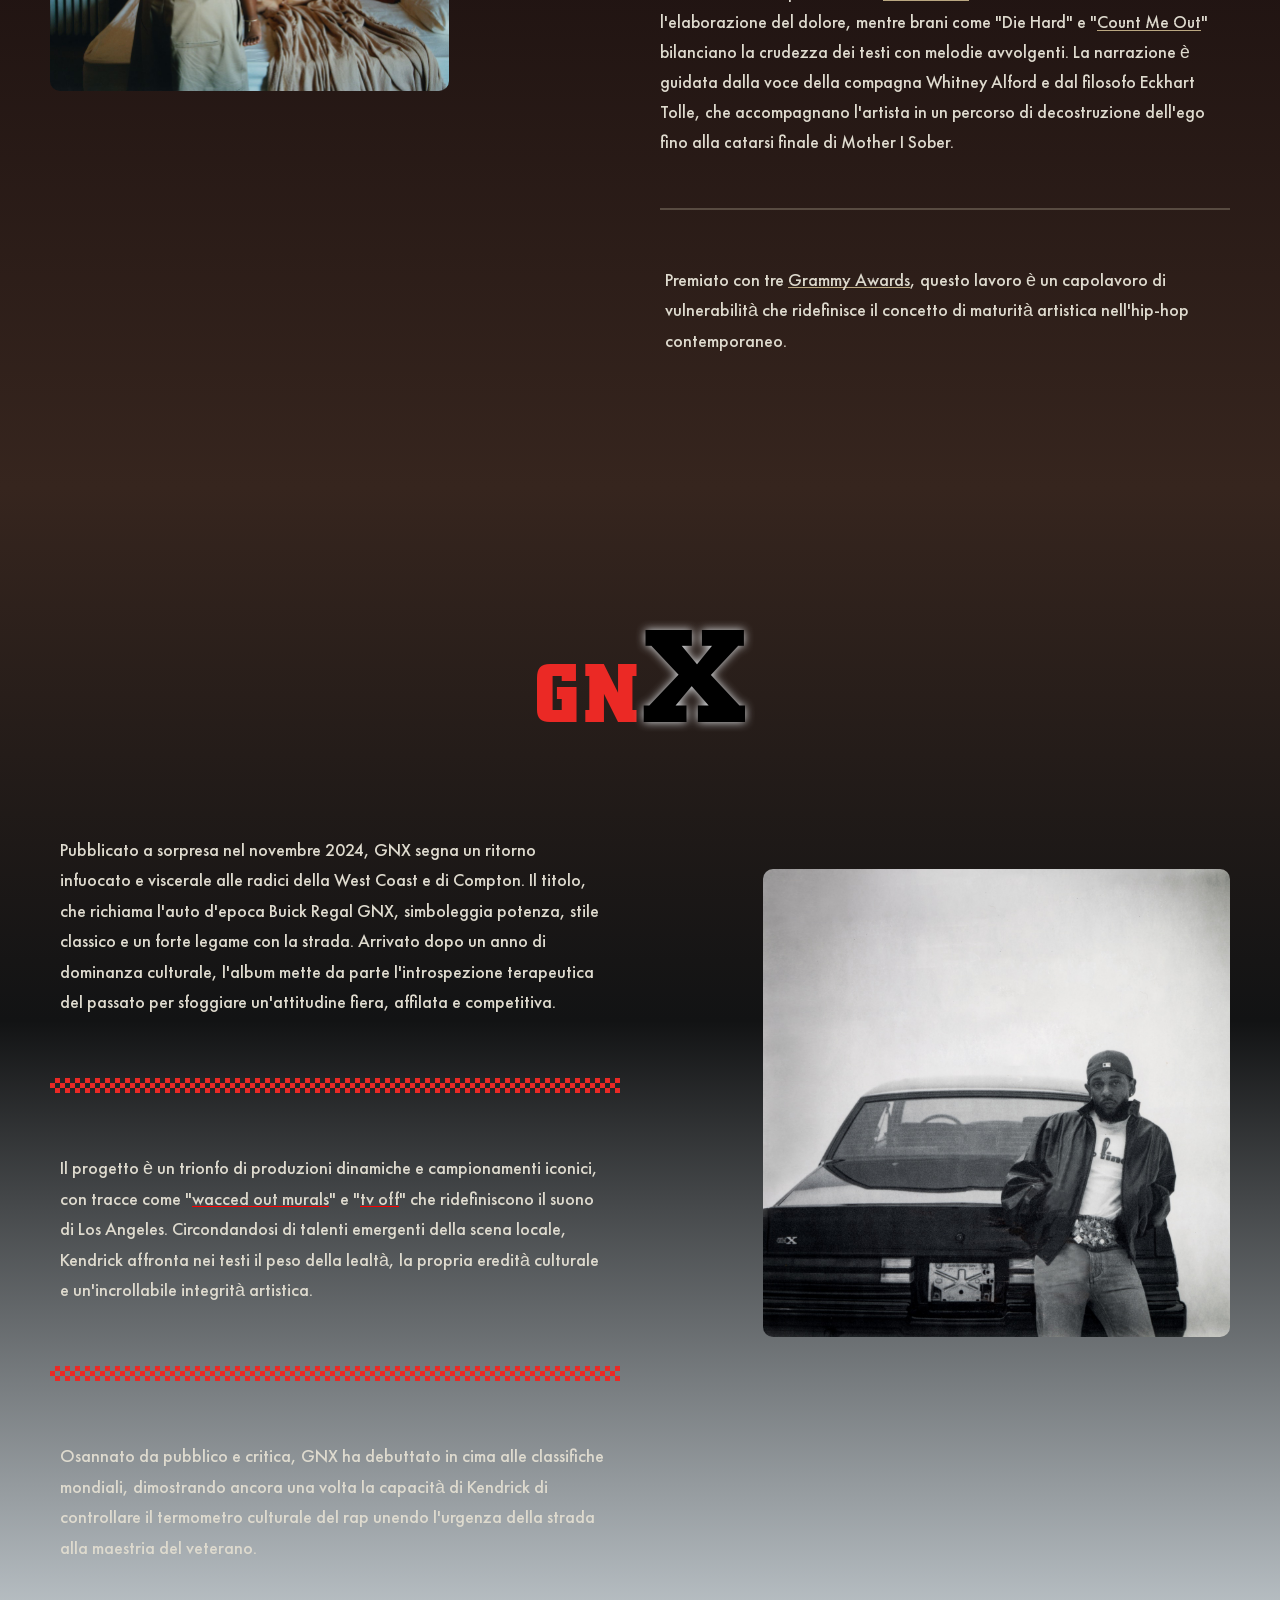
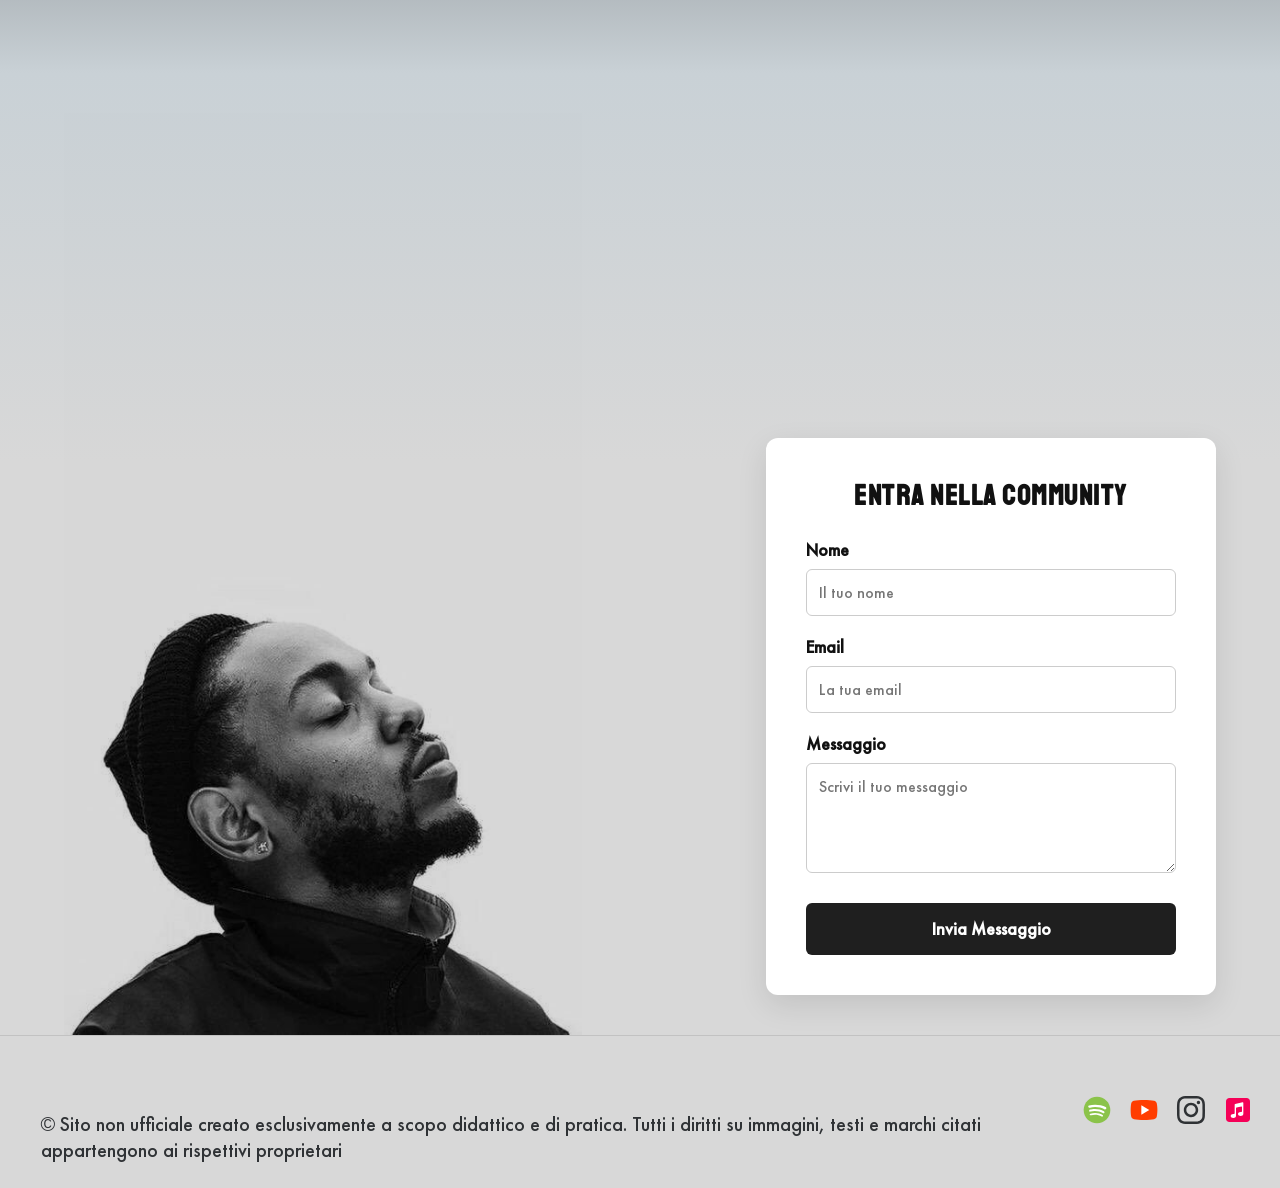
==== commit 44823900: "feat: replace footer social media icons with custom colored SVG logos" ====
--- a/index.html
+++ b/index.html
@@ -445,18 +445,24 @@
                     Tutti i diritti su immagini, testi e marchi citati appartengono ai rispettivi proprietari</p>
                 <div class="social-links">
                     <a href="https://open.spotify.com/intl-it/artist/2YZyLoL8N0Wb9xBt1NhZWg?si=HGqaD1t_QT256PndS1HXKg"
-                        title="Spotify">
-                        <svg xmlns="http://www.w3.org/2000/svg" width="32" height="32" fill="currentColor"
-                            class="bi bi-spotify" viewBox="0 0 16 16">
-                            <path
-                                d="M8 0a8 8 0 1 0 0 16A8 8 0 0 0 8 0m3.669 11.538a.5.5 0 0 1-.686.165c-1.879-1.147-4.243-1.407-7.028-.77a.499.499 0 0 1-.222-.973c3.048-.696 5.662-.397 7.77.892a.5.5 0 0 1 .166.686m.979-2.178a.624.624 0 0 1-.858.205c-2.15-1.321-5.428-1.704-7.972-.932a.625.625 0 0 1-.362-1.194c2.905-.881 6.517-.454 8.986 1.063a.624.624 0 0 1 .206.858m.084-2.268C10.154 5.56 5.9 5.419 3.438 6.166a.748.748 0 1 1-.434-1.432c2.825-.857 7.523-.692 10.492 1.07a.747.747 0 1 1-.764 1.288" />
+                        title="LOGOSTF">
+                        <svg xmlns="http://www.w3.org/2000/svg" x="0px" y="0px" width="32" height="32"
+                            viewBox="0 0 48 48">
+                            <path fill="#8bc34a"
+                                d="M24.001,4c-11.077,0-20,8.923-20,20s8.923,20,20,20c11.076,0,20-8.923,20-20S35.077,4,24.001,4z">
+                            </path>
+                            <path fill="#fff"
+                                d="M31.747,33.915c-0.292,0-0.585-0.145-0.877-0.292c-2.777-1.607-6.139-2.484-9.792-2.484c-2.047,0-4.093,0.291-5.993,0.73c-0.292,0-0.731,0.146-0.877,0.146c-0.731,0-1.169-0.586-1.169-1.17c0-0.73,0.438-1.17,1.023-1.314c2.338-0.586,4.677-0.877,7.161-0.877c4.093,0,7.893,1.021,11.108,2.924c0.438,0.291,0.731,0.584,0.731,1.314C32.916,33.478,32.331,33.915,31.747,33.915z M33.793,28.945c-0.438,0-0.73-0.144-1.023-0.291c-3.068-1.9-7.308-3.071-12.13-3.071c-2.339,0-4.531,0.293-6.139,0.733c-0.439,0.144-0.585,0.144-0.877,0.144c-0.877,0-1.462-0.73-1.462-1.461c0-0.877,0.439-1.316,1.169-1.607c2.192-0.584,4.385-1.023,7.454-1.023c4.97,0,9.793,1.17,13.593,3.507c0.584,0.291,0.877,0.877,0.877,1.461C35.255,28.215,34.67,28.945,33.793,28.945z M36.132,23.101c-0.438,0-0.585-0.146-1.023-0.291c-3.508-2.047-8.769-3.217-13.885-3.217c-2.631,0-5.262,0.293-7.6,0.877c-0.293,0-0.585,0.146-1.023,0.146c-1.023,0.146-1.754-0.73-1.754-1.754c0-1.023,0.585-1.607,1.315-1.754c2.777-0.877,5.7-1.17,9.062-1.17c5.554,0,11.4,1.17,15.785,3.654c0.584,0.293,1.022,0.877,1.022,1.754C37.886,22.369,37.154,23.101,36.132,23.101z">
+                            </path>
                         </svg>
                     </a>
                     <a href="https://www.youtube.com/@kendricklamar" title="YouTube">
-                        <svg xmlns="http://www.w3.org/2000/svg" width="32" height="32" fill="currentColor"
-                            class="bi bi-youtube" viewBox="0 0 16 16">
-                            <path
-                                d="M8.051 1.999h.089c.822.003 4.987.033 6.11.335a2.01 2.01 0 0 1 1.415 1.42c.101.38.172.883.22 1.402l.01.104.022.26.008.104c.065.914.073 1.77.074 1.957v.075c-.001.194-.01 1.108-.082 2.06l-.008.105-.009.104c-.05.572-.124 1.14-.235 1.558a2.01 2.01 0 0 1-1.415 1.42c-1.16.312-5.569.334-6.18.335h-.142c-.309 0-1.587-.006-2.927-.052l-.17-.006-.087-.004-.171-.007-.171-.007c-1.11-.049-2.167-.128-2.654-.26a2.01 2.01 0 0 1-1.415-1.419c-.111-.417-.185-.986-.235-1.558L.09 9.82l-.008-.104A31 31 0 0 1 0 7.68v-.123c.002-.215.01-.958.064-1.778l.007-.103.003-.052.008-.104.022-.26.01-.104c.048-.519.119-1.023.22-1.402a2.01 2.01 0 0 1 1.415-1.42c.487-.13 1.544-.21 2.654-.26l.17-.007.172-.006.086-.003.171-.007A100 100 0 0 1 7.858 2zM6.4 5.209v4.818l4.157-2.408z" />
+                        <svg xmlns="http://www.w3.org/2000/svg" x="0px" y="0px" width="32" height="32"
+                            viewBox="0 0 48 48">
+                            <path fill="#FF3D00"
+                                d="M43.2,33.9c-0.4,2.1-2.1,3.7-4.2,4c-3.3,0.5-8.8,1.1-15,1.1c-6.1,0-11.6-0.6-15-1.1c-2.1-0.3-3.8-1.9-4.2-4C4.4,31.6,4,28.2,4,24c0-4.2,0.4-7.6,0.8-9.9c0.4-2.1,2.1-3.7,4.2-4C12.3,9.6,17.8,9,24,9c6.2,0,11.6,0.6,15,1.1c2.1,0.3,3.8,1.9,4.2,4c0.4,2.3,0.9,5.7,0.9,9.9C44,28.2,43.6,31.6,43.2,33.9z">
+                            </path>
+                            <path fill="#FFF" d="M20 31L20 17 32 24z"></path>
                         </svg>
                     </a>
                     <a href="https://www.instagram.com/kendricklamar/" title="Instagram">
@@ -467,11 +473,14 @@
                         </svg>
                     </a>
                     <a href="https://music.apple.com/it/artist/kendrick-lamar/368183298" title="Apple-music">
-                        <svg xmlns="http://www.w3.org/2000/svg" width="32" height="32" fill="currentColor"
-                            class="bi bi-apple-music" viewBox="0 0 16 16">
-                            <path fill-rule="evenodd"
-                                d="m10.995 0 .573.001q.241 0 .483.007c.35.01.705.03 1.051.093.352.063.68.166.999.329a3.36 3.36 0 0 1 1.47 1.468c.162.32.265.648.328 1 .063.347.084.7.093 1.051q.007.241.007.483l.001.573v5.99l-.001.573q0 .241-.008.483c-.01.35-.03.704-.092 1.05a3.5 3.5 0 0 1-.33 1 3.36 3.36 0 0 1-1.468 1.468 3.5 3.5 0 0 1-1 .33 7 7 0 0 1-1.05.092q-.241.007-.483.008l-.573.001h-5.99l-.573-.001q-.241 0-.483-.008a7 7 0 0 1-1.052-.092 3.6 3.6 0 0 1-.998-.33 3.36 3.36 0 0 1-1.47-1.468 3.6 3.6 0 0 1-.328-1 7 7 0 0 1-.093-1.05Q.002 11.81 0 11.568V5.005l.001-.573q0-.241.007-.483c.01-.35.03-.704.093-1.05a3.6 3.6 0 0 1 .329-1A3.36 3.36 0 0 1 1.9.431 3.5 3.5 0 0 1 2.896.1 7 7 0 0 1 3.95.008Q4.19.002 4.432 0h.573zm-.107 2.518-4.756.959H6.13a.66.66 0 0 0-.296.133.5.5 0 0 0-.16.31c-.004.027-.01.08-.01.16v5.952c0 .14-.012.275-.106.39-.095.115-.21.15-.347.177l-.31.063c-.393.08-.65.133-.881.223a1.4 1.4 0 0 0-.519.333 1.25 1.25 0 0 0-.332.995c.031.297.166.582.395.792.156.142.35.25.578.296.236.047.49.031.858-.043.196-.04.38-.102.555-.205a1.4 1.4 0 0 0 .438-.405 1.5 1.5 0 0 0 .233-.55c.042-.202.052-.386.052-.588V6.347c0-.276.08-.35.302-.404.024-.005 3.954-.797 4.138-.833.257-.049.378.025.378.294v3.524c0 .14-.001.28-.096.396-.094.115-.211.15-.348.178l-.31.062c-.393.08-.649.133-.88.223a1.4 1.4 0 0 0-.52.334 1.26 1.26 0 0 0-.34.994c.03.297.174.582.404.792a1.2 1.2 0 0 0 .577.294c.237.048.49.03.858-.044.197-.04.381-.098.556-.202a1.4 1.4 0 0 0 .438-.405q.173-.252.233-.549a2.7 2.7 0 0 0 .044-.589V2.865c0-.273-.143-.443-.4-.42-.04.003-.383.064-.424.073" />
-                        </svg>
+                        <svg xmlns="http://www.w3.org/2000/svg" x="0px" y="0px" width="32" height="32"
+                            viewBox="0 0 48 48">
+                            <path fill="#f50057"
+                                d="M42,37c0,2.762-2.238,5-5,5H11c-2.761,0-5-2.238-5-5V11c0-2.762,2.239-5,5-5h26c2.762,0,5,2.238,5,5 V37z">
+                            </path>
+                            <path fill="#fff"
+                                d="M19.775,14.821C19.321,14.926,19,15.33,19,15.796V29c0,0.552-0.448,1-1,1h-1c-2.209,0-4,1.343-4,3	s1.791,3,4,3s4-1.343,4-3V21.334c0-0.466,0.321-0.87,0.775-0.974l7.306-1.686C29.551,18.565,30,18.922,30,19.404V26	c0,0.552-0.448,1-1,1h-1c-2.209,0-4,1.343-4,3s1.791,3,4,3s4-1.343,4-3V13.257c0-0.643-0.598-1.119-1.225-0.974L19.775,14.821z">
+                            </path>
                         </svg>
                     </a>
                 </div>
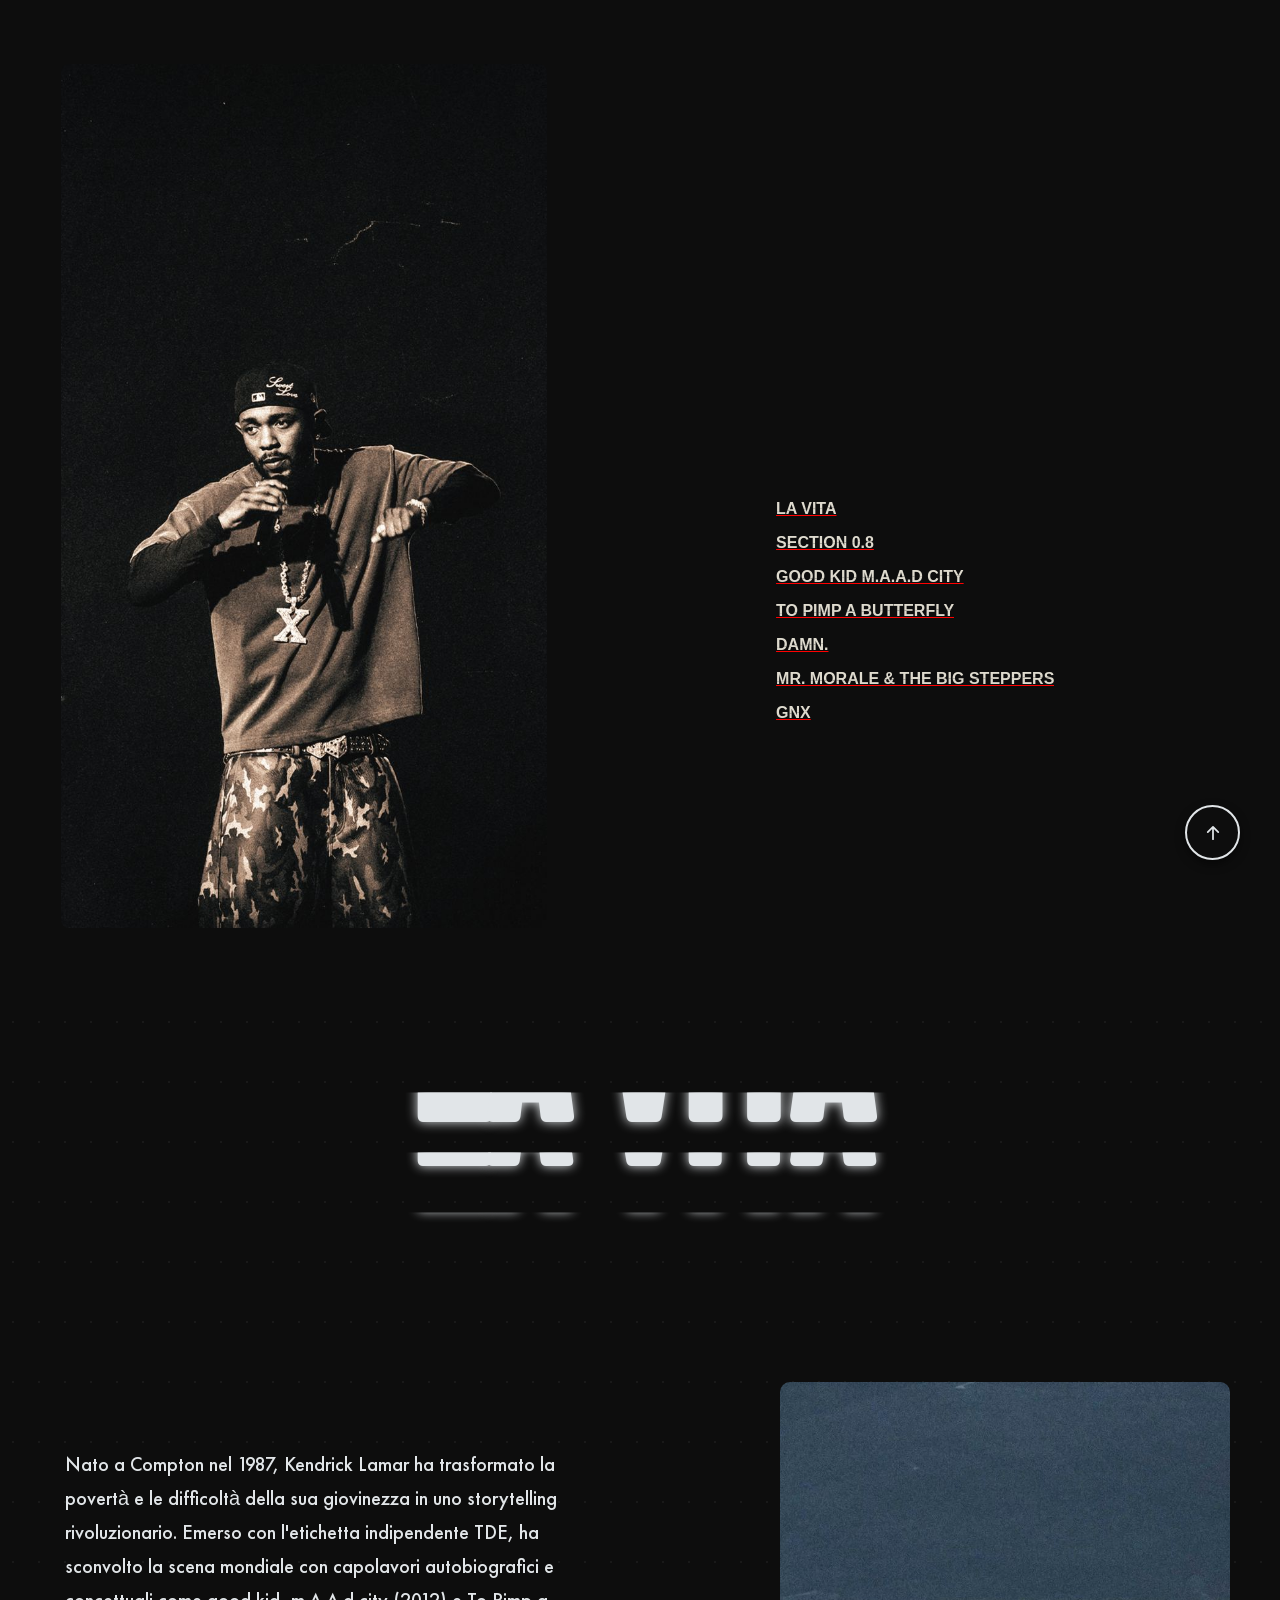
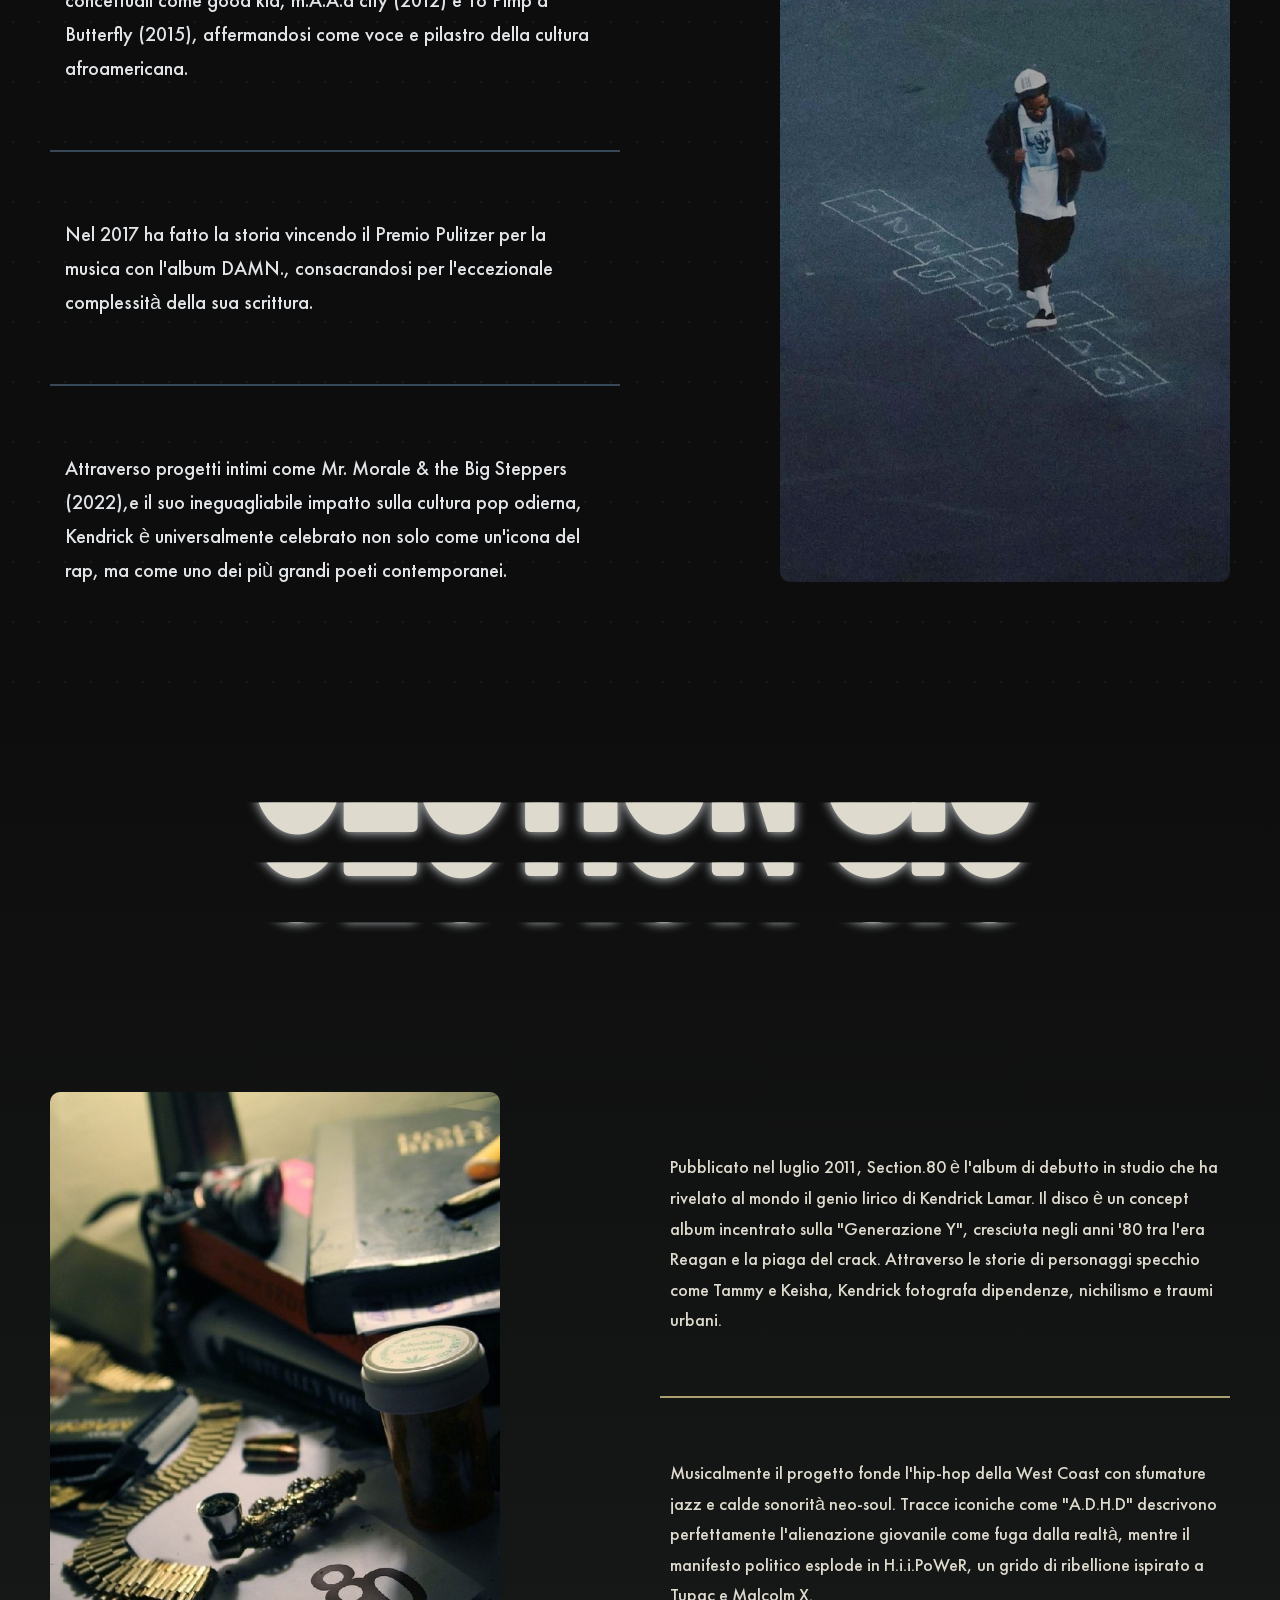
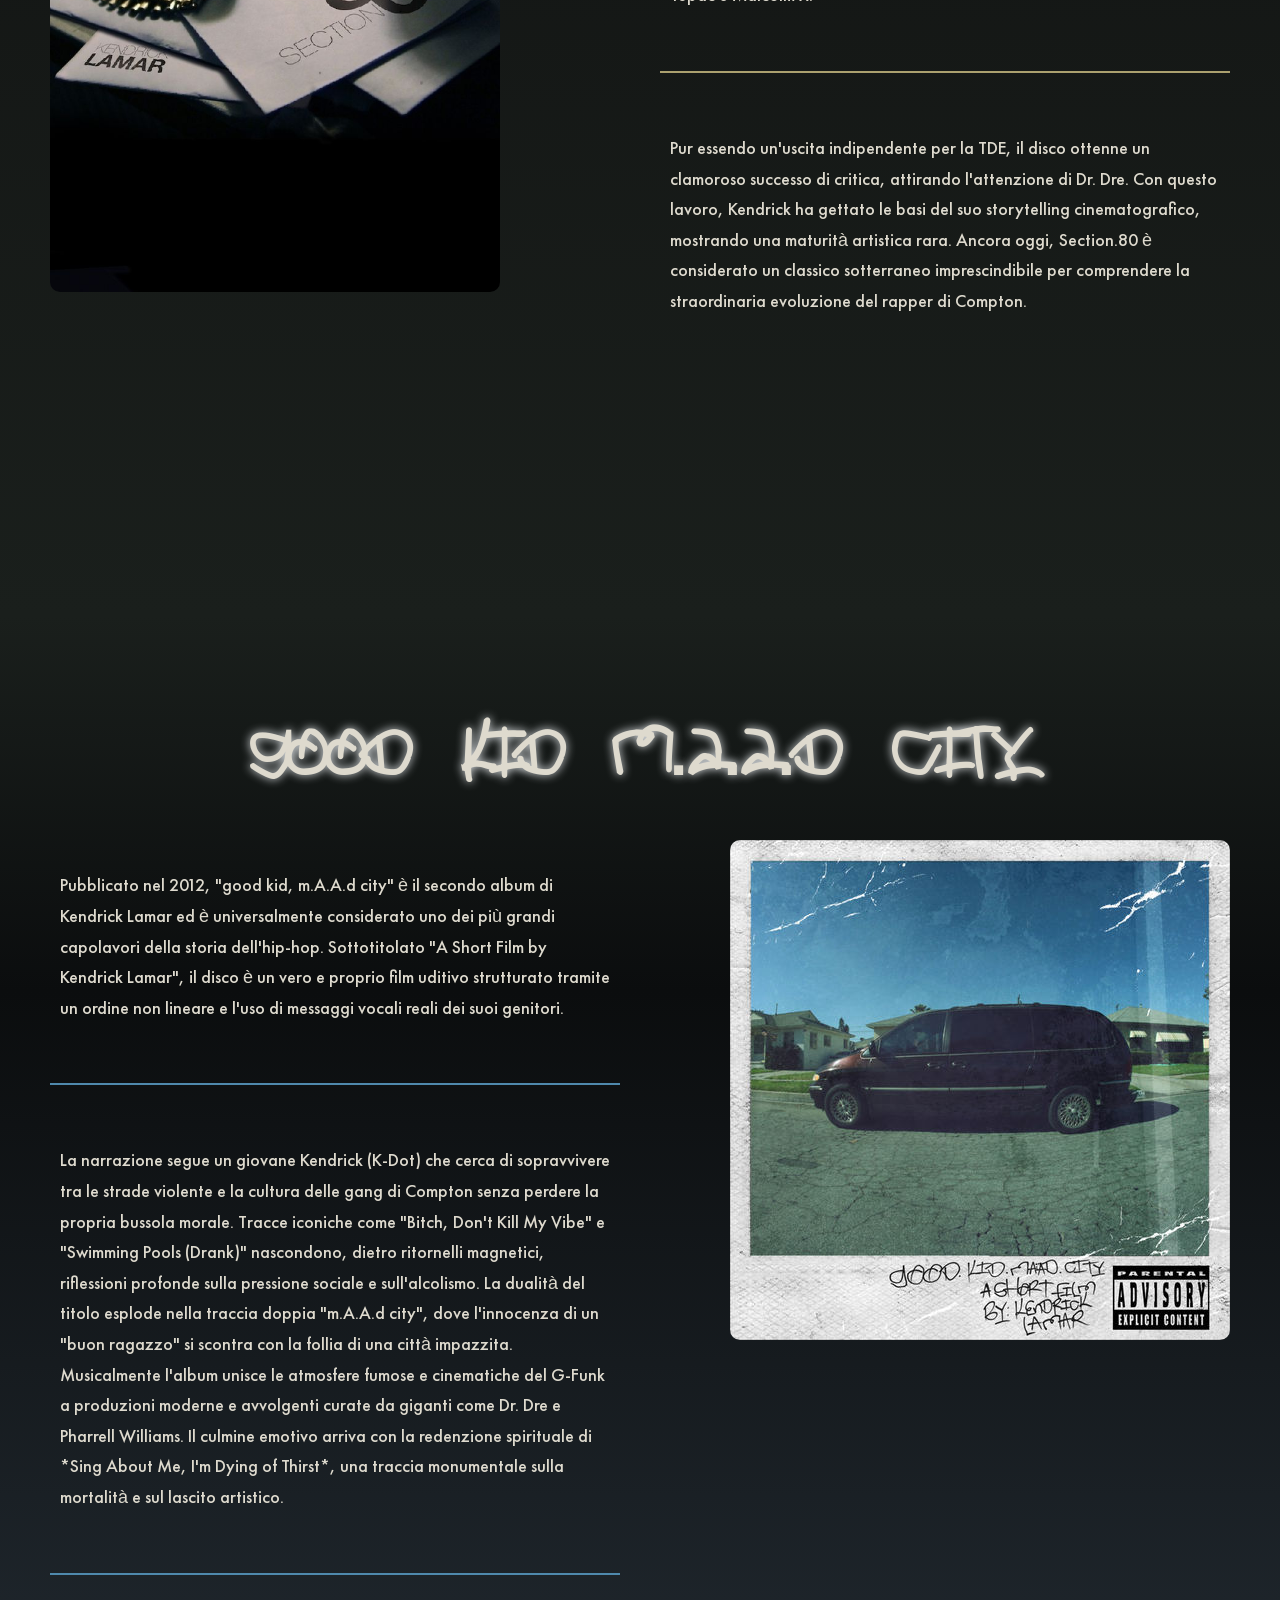
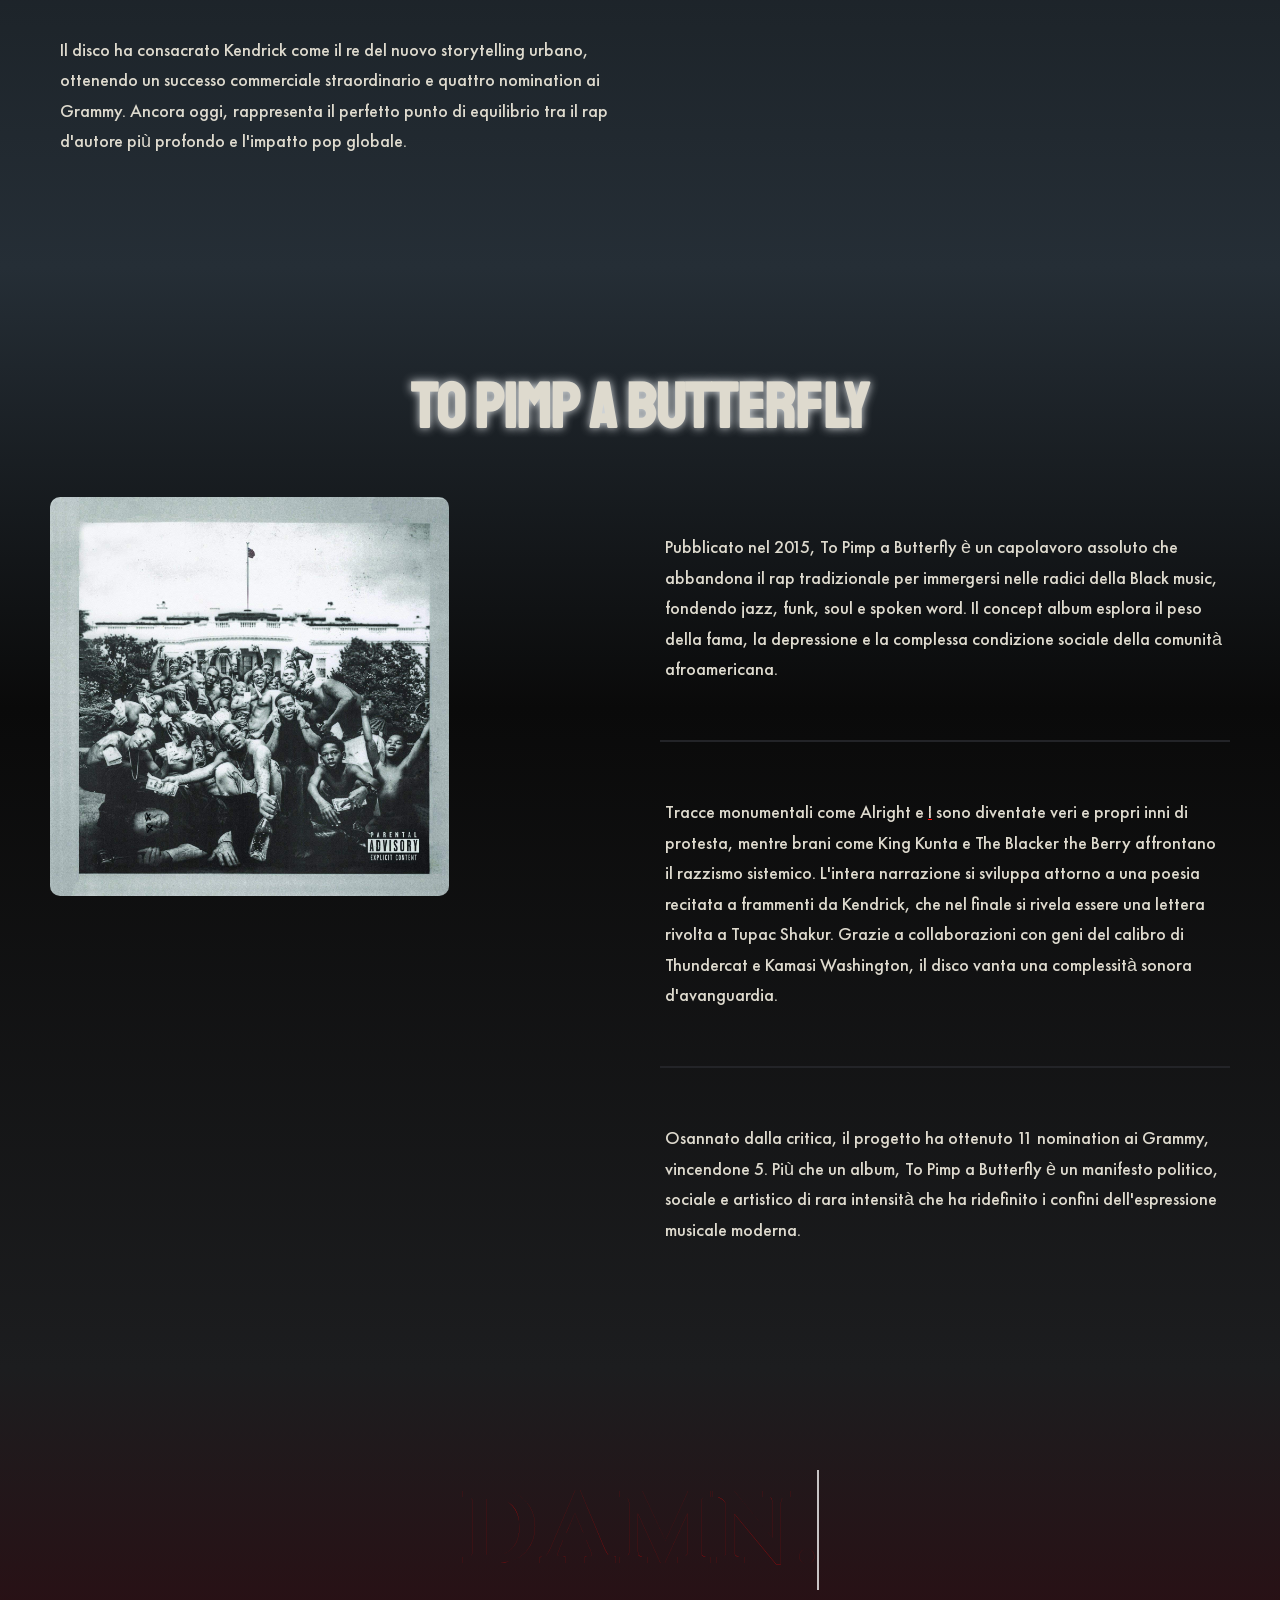
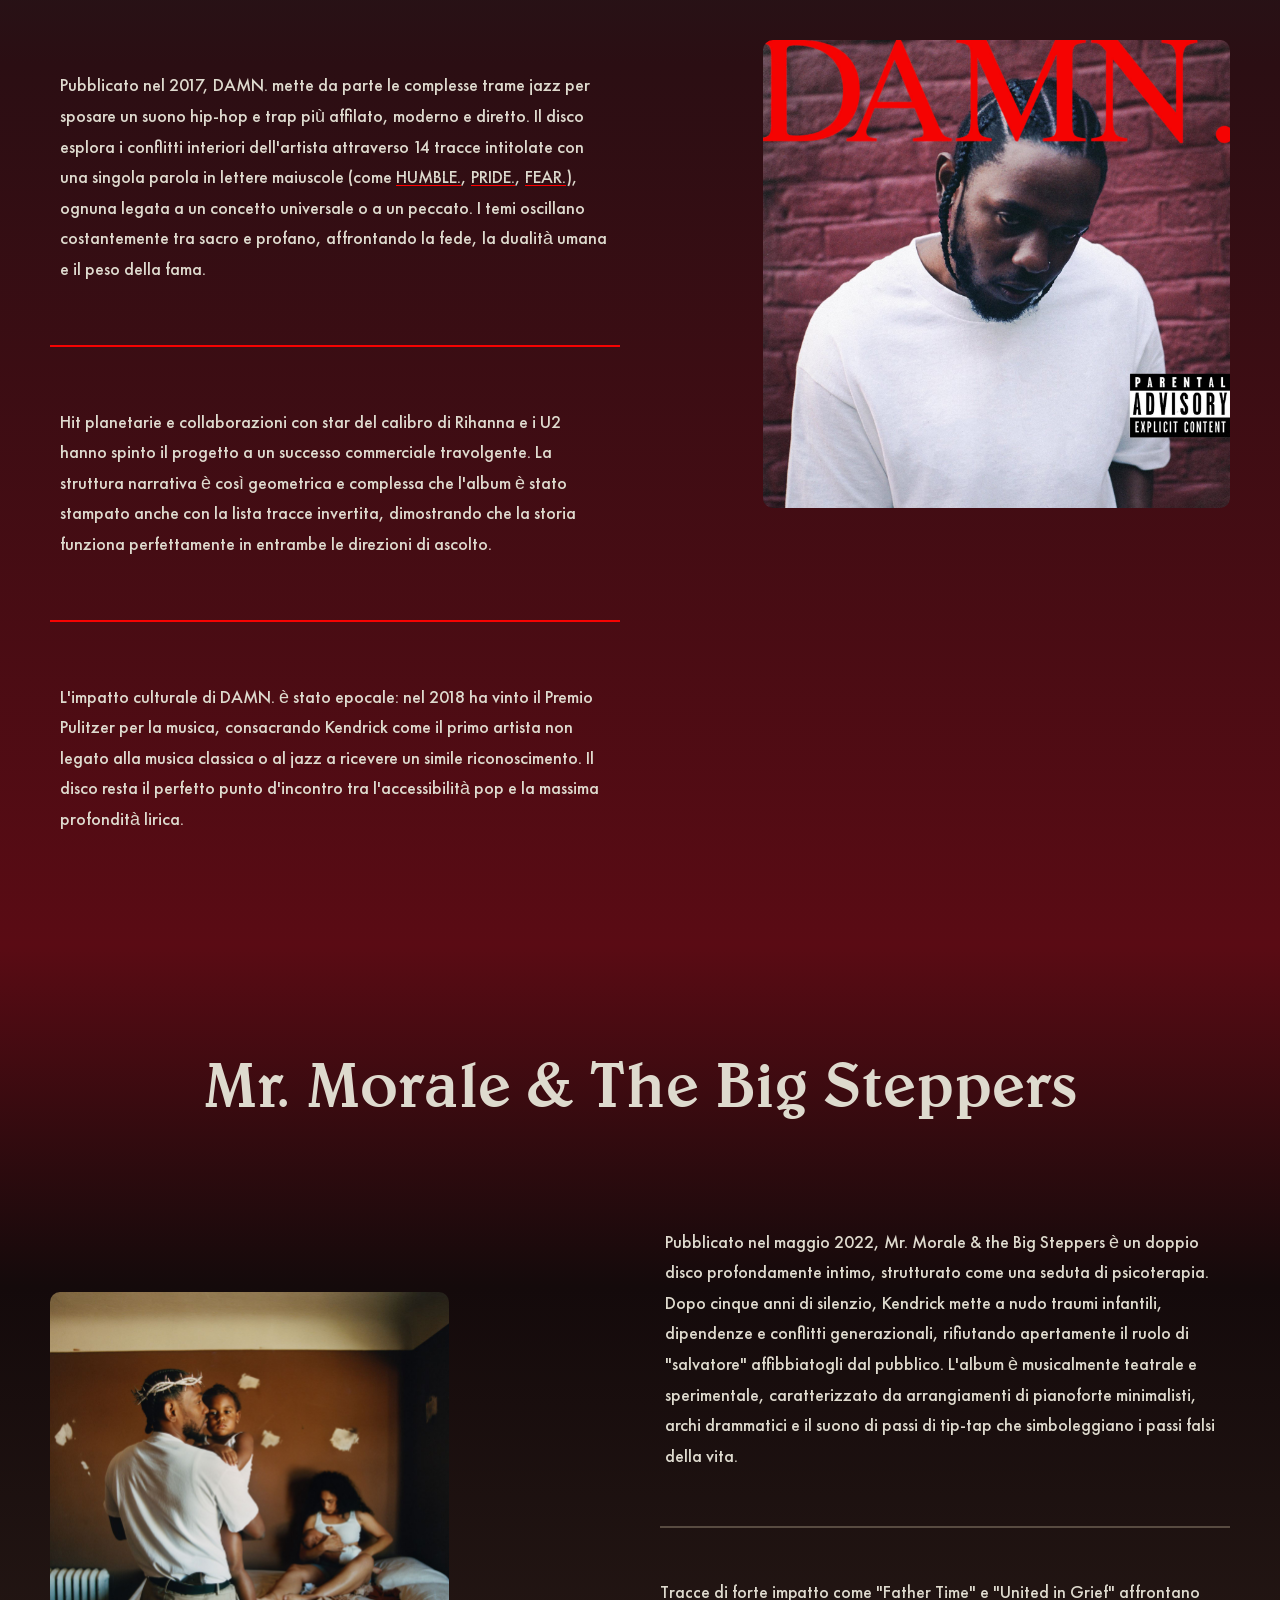
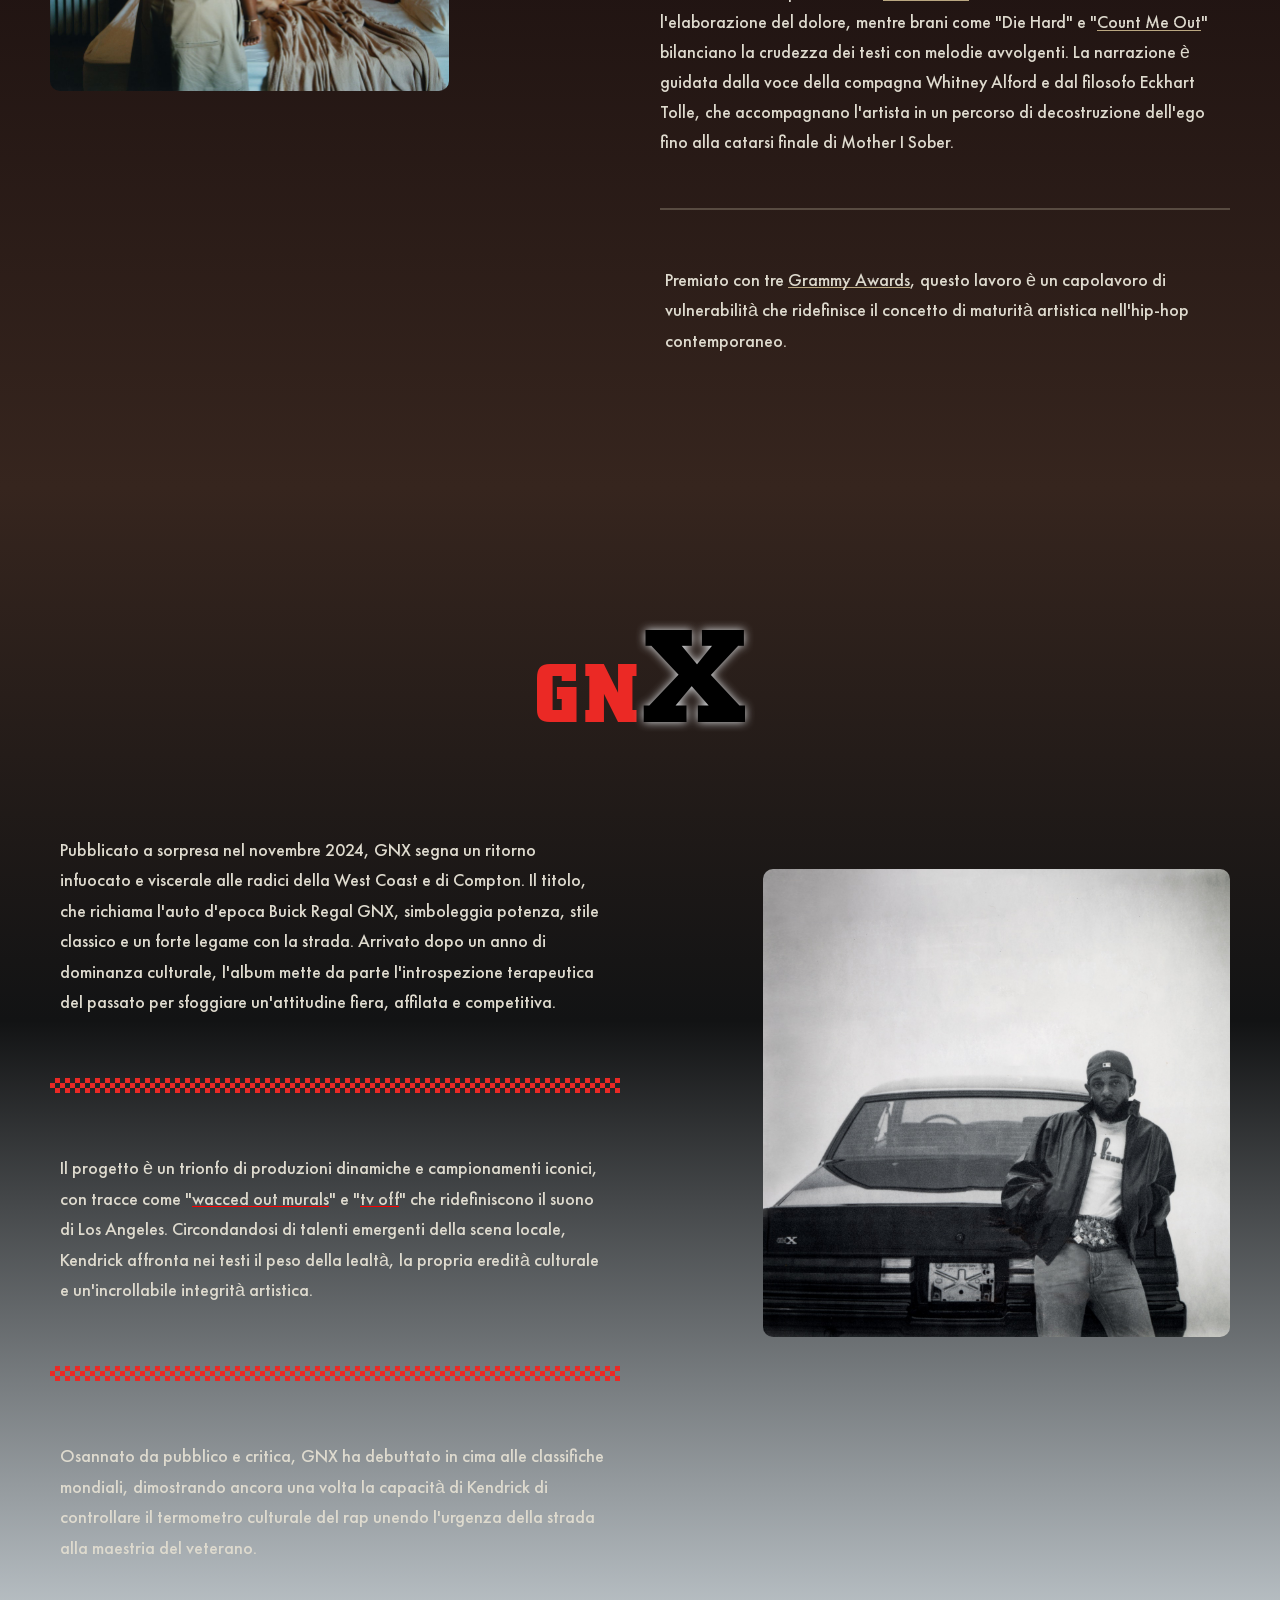
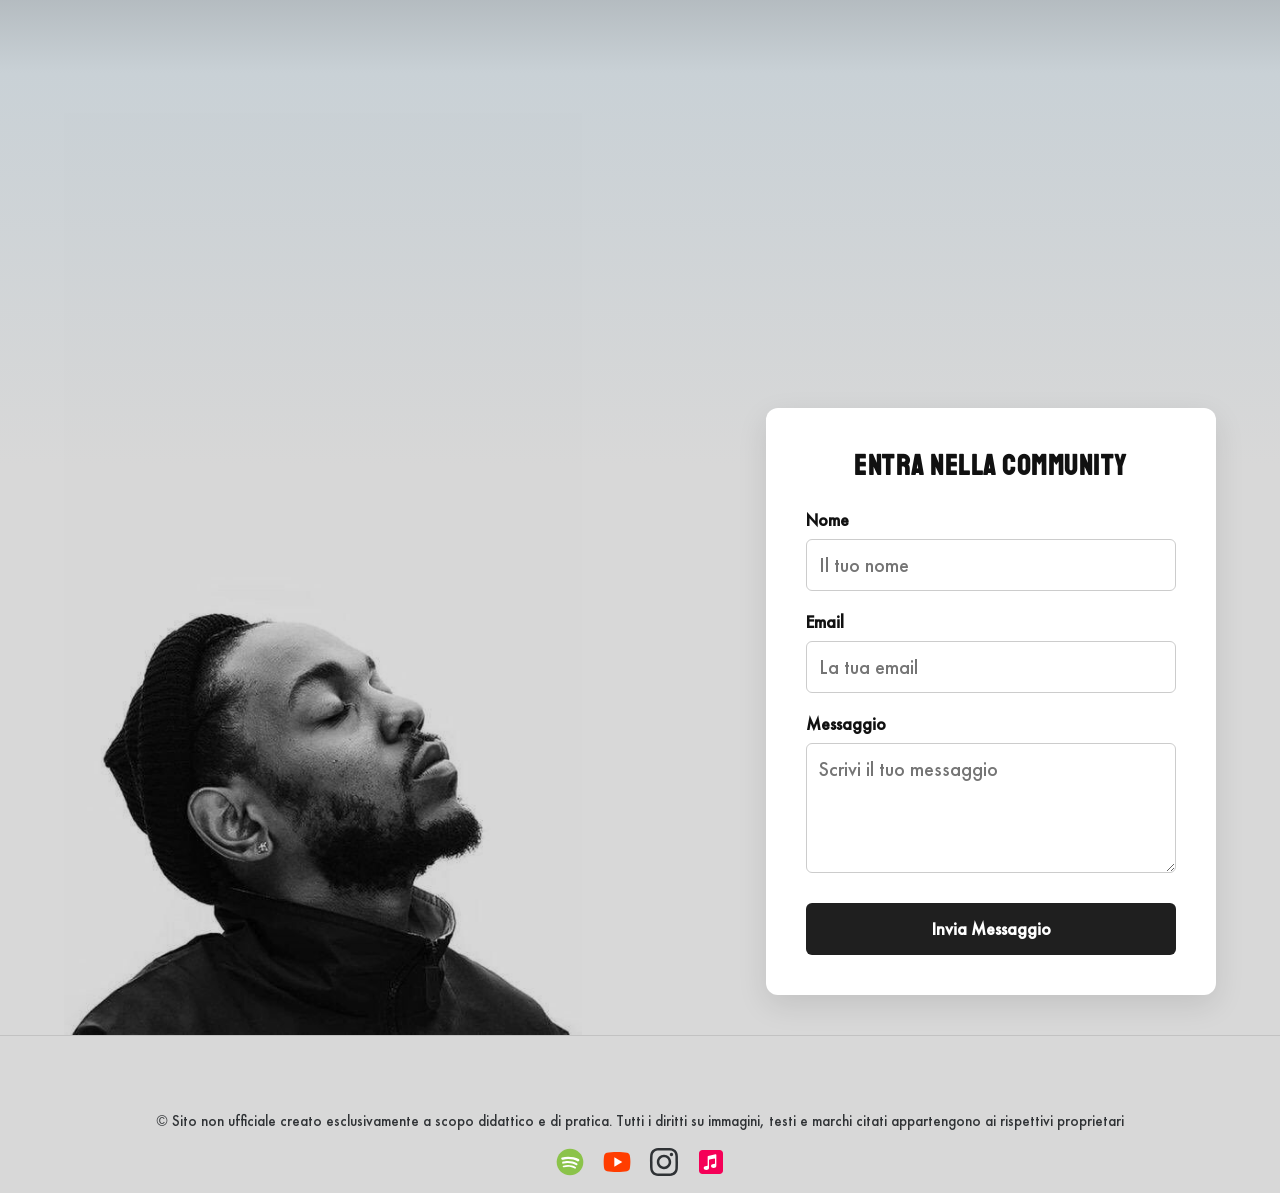
==== commit 612ddfd4: "feat: add CSS modules for site layout and update index with favicon" ====
--- a/index.html
+++ b/index.html
@@ -6,6 +6,7 @@
     <meta name="viewport" content="width=device-width, initial-scale=1.0">
     <title>Kendrick Lamar</title>
     <link rel="stylesheet" href="./style/style.css">
+    <link rel="icon" type="image/png" href="./img/screenshots/hero_desktop.png">
 </head>
 
 <body>
@@ -441,7 +442,7 @@
         <!--FOOTER-->
         <footer class="footer-gnx">
             <div class="footer-content">
-                <p>&copy; Sito non ufficiale creato esclusivamente a scopo didattico e di pratica.
+                <p class="testofooter">&copy; Sito non ufficiale creato esclusivamente a scopo didattico e di pratica.
                     Tutti i diritti su immagini, testi e marchi citati appartengono ai rispettivi proprietari</p>
                 <div class="social-links">
                     <a href="https://open.spotify.com/intl-it/artist/2YZyLoL8N0Wb9xBt1NhZWg?si=HGqaD1t_QT256PndS1HXKg"
@@ -488,6 +489,14 @@
         </footer>
 
     </section>
+
+    <!-- Torna su -->
+    <a href="#" class="back-to-top" title="Torna su">
+        <svg xmlns="http://www.w3.org/2000/svg" width="24" height="24" fill="currentColor" viewBox="0 0 16 16">
+            <path fill-rule="evenodd"
+                d="M8 12a.5.5 0 0 0 .5-.5V5.707l2.146 2.147a.5.5 0 0 0 .708-.708l-3-3a.5.5 0 0 0-.708 0l-3 3a.5.5 0 1 0 .708.708L7.5 5.707V11.5a.5.5 0 0 0 .5.5" />
+        </svg>
+    </a>
 </body>
 
 </html>
--- a/style/style.css
+++ b/style/style.css
@@ -77,4 +77,49 @@
 
 .f2 {
     font-family: var(--font-gnx2);
+}
+
+.back-to-top {
+    position: fixed;
+    bottom: 40px;
+    right: 40px;
+    width: 55px;
+    height: 55px;
+    background-color: var(--bg-dark);
+    color: var(--text-primary);
+    border: 2px solid var(--text-primary);
+    border-radius: 50%;
+    display: flex;
+    justify-content: center;
+    align-items: center;
+    z-index: 1000;
+    transition: all 0.3s cubic-bezier(0.25, 0.8, 0.25, 1);
+    box-shadow: 0 4px 10px rgba(0, 0, 0, 0.5);
+}
+
+.back-to-top svg {
+    width: 28px;
+    height: 28px;
+}
+
+.back-to-top:hover {
+    background-color: var(--accent-red);
+    border-color: var(--accent-red);
+    color: white;
+    transform: translateY(-5px);
+    box-shadow: 0 8px 20px rgba(186, 21, 28, 0.4);
+}
+
+@media (max-width: 768px) {
+    .back-to-top {
+        bottom: 20px;
+        right: 20px;
+        width: 45px;
+        height: 45px;
+    }
+    
+    .back-to-top svg {
+        width: 22px;
+        height: 22px;
+    }
 }
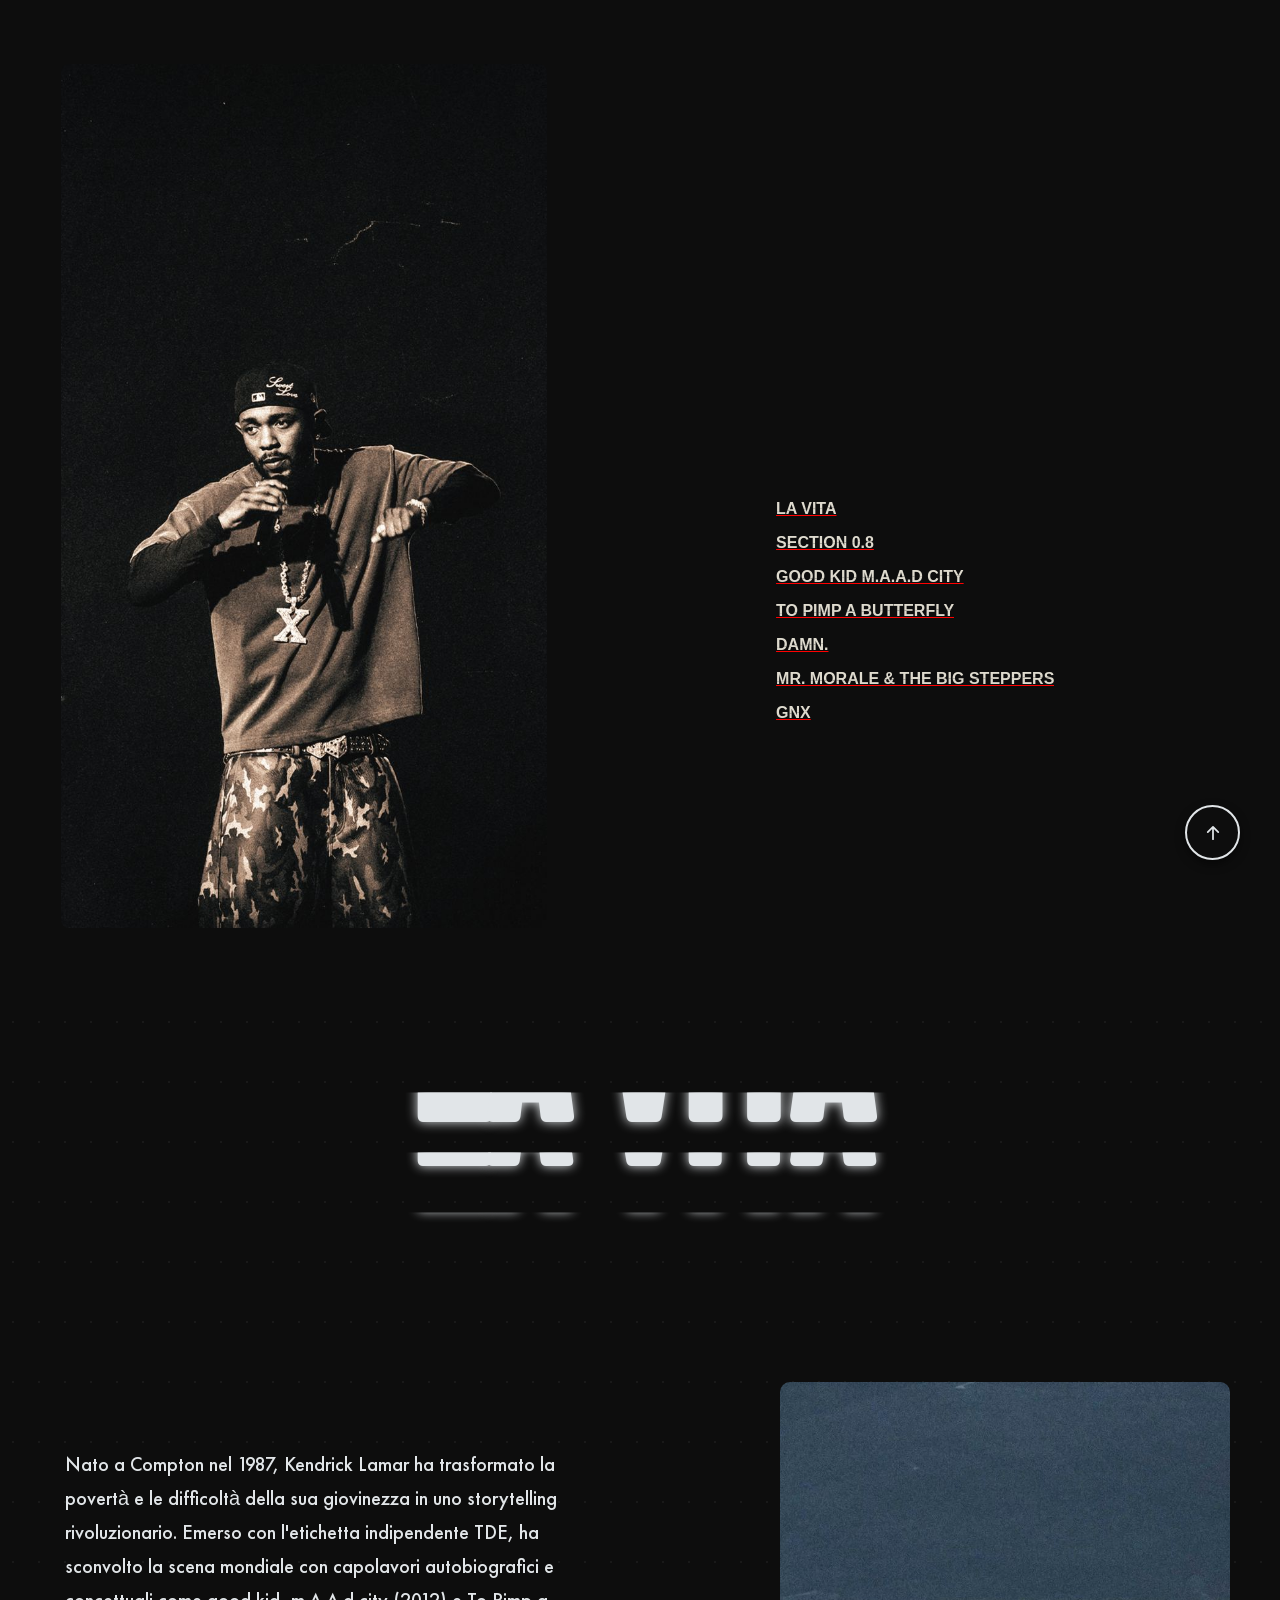
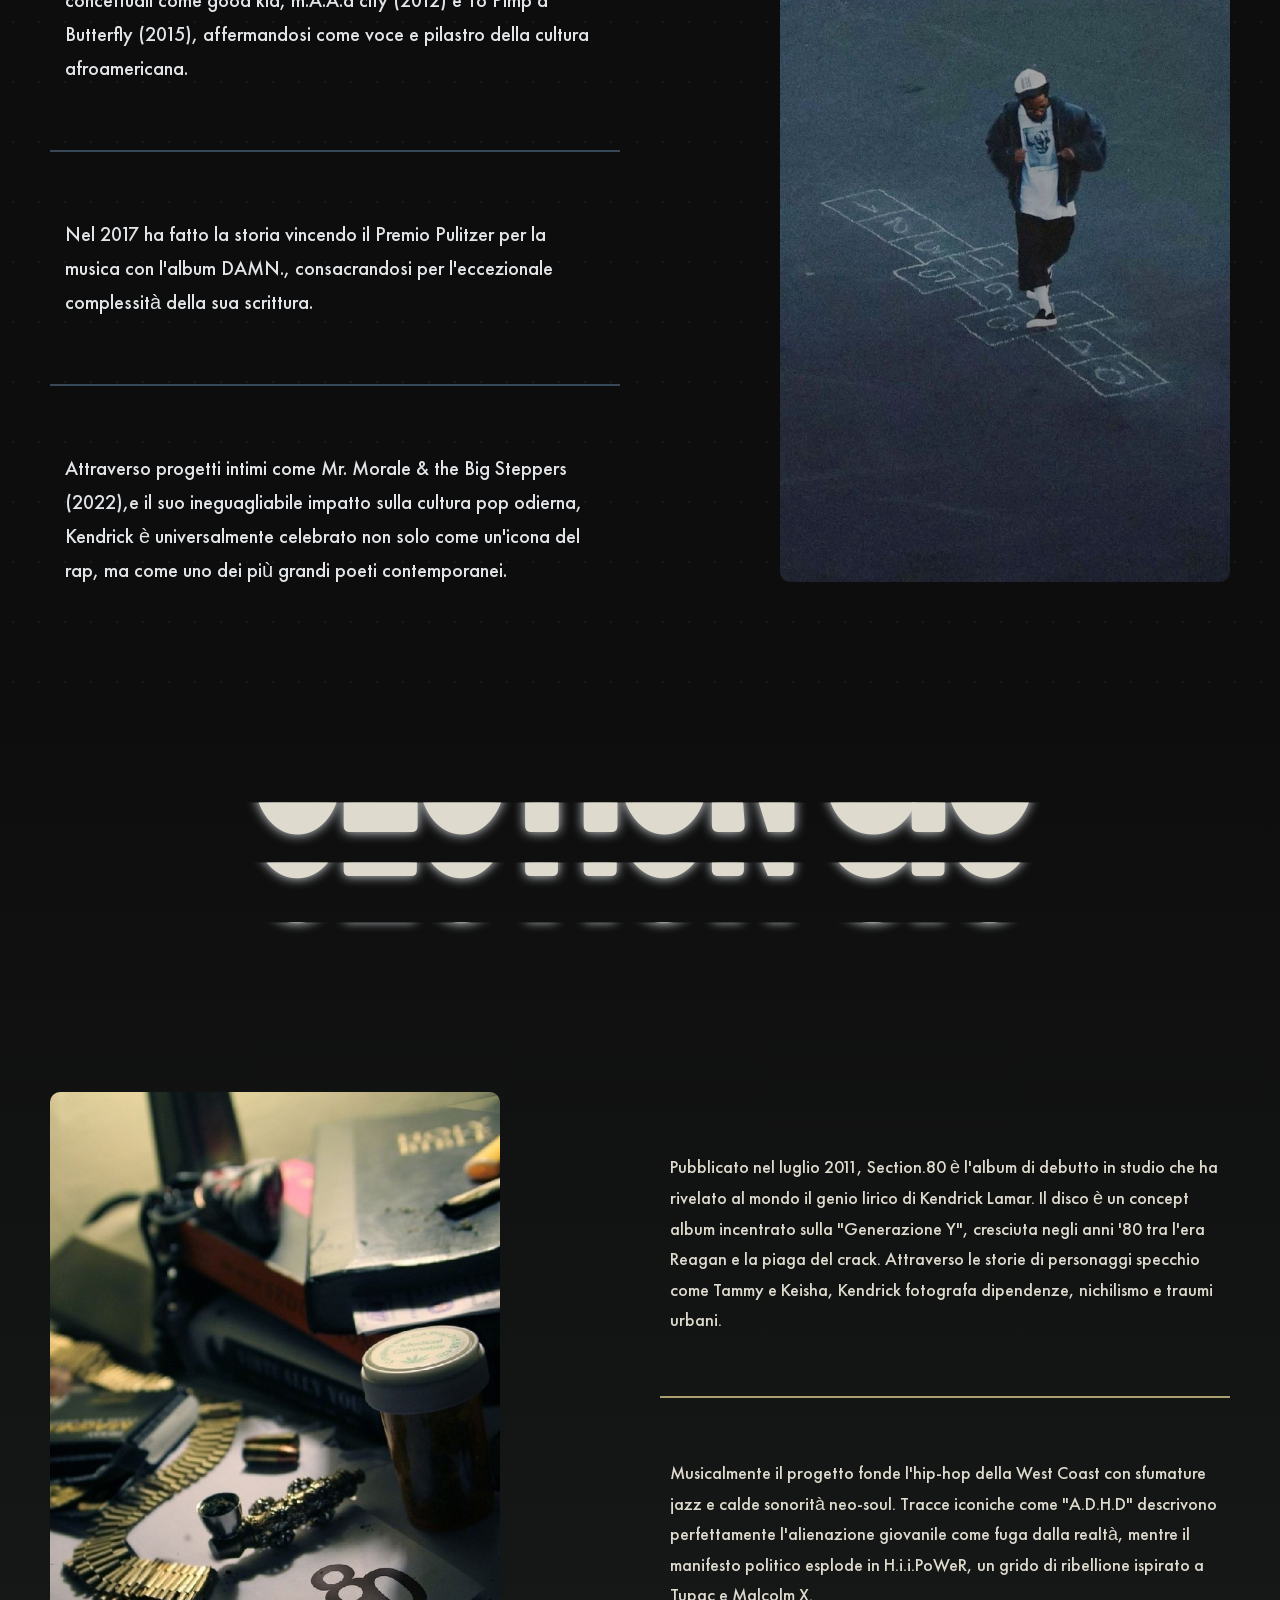
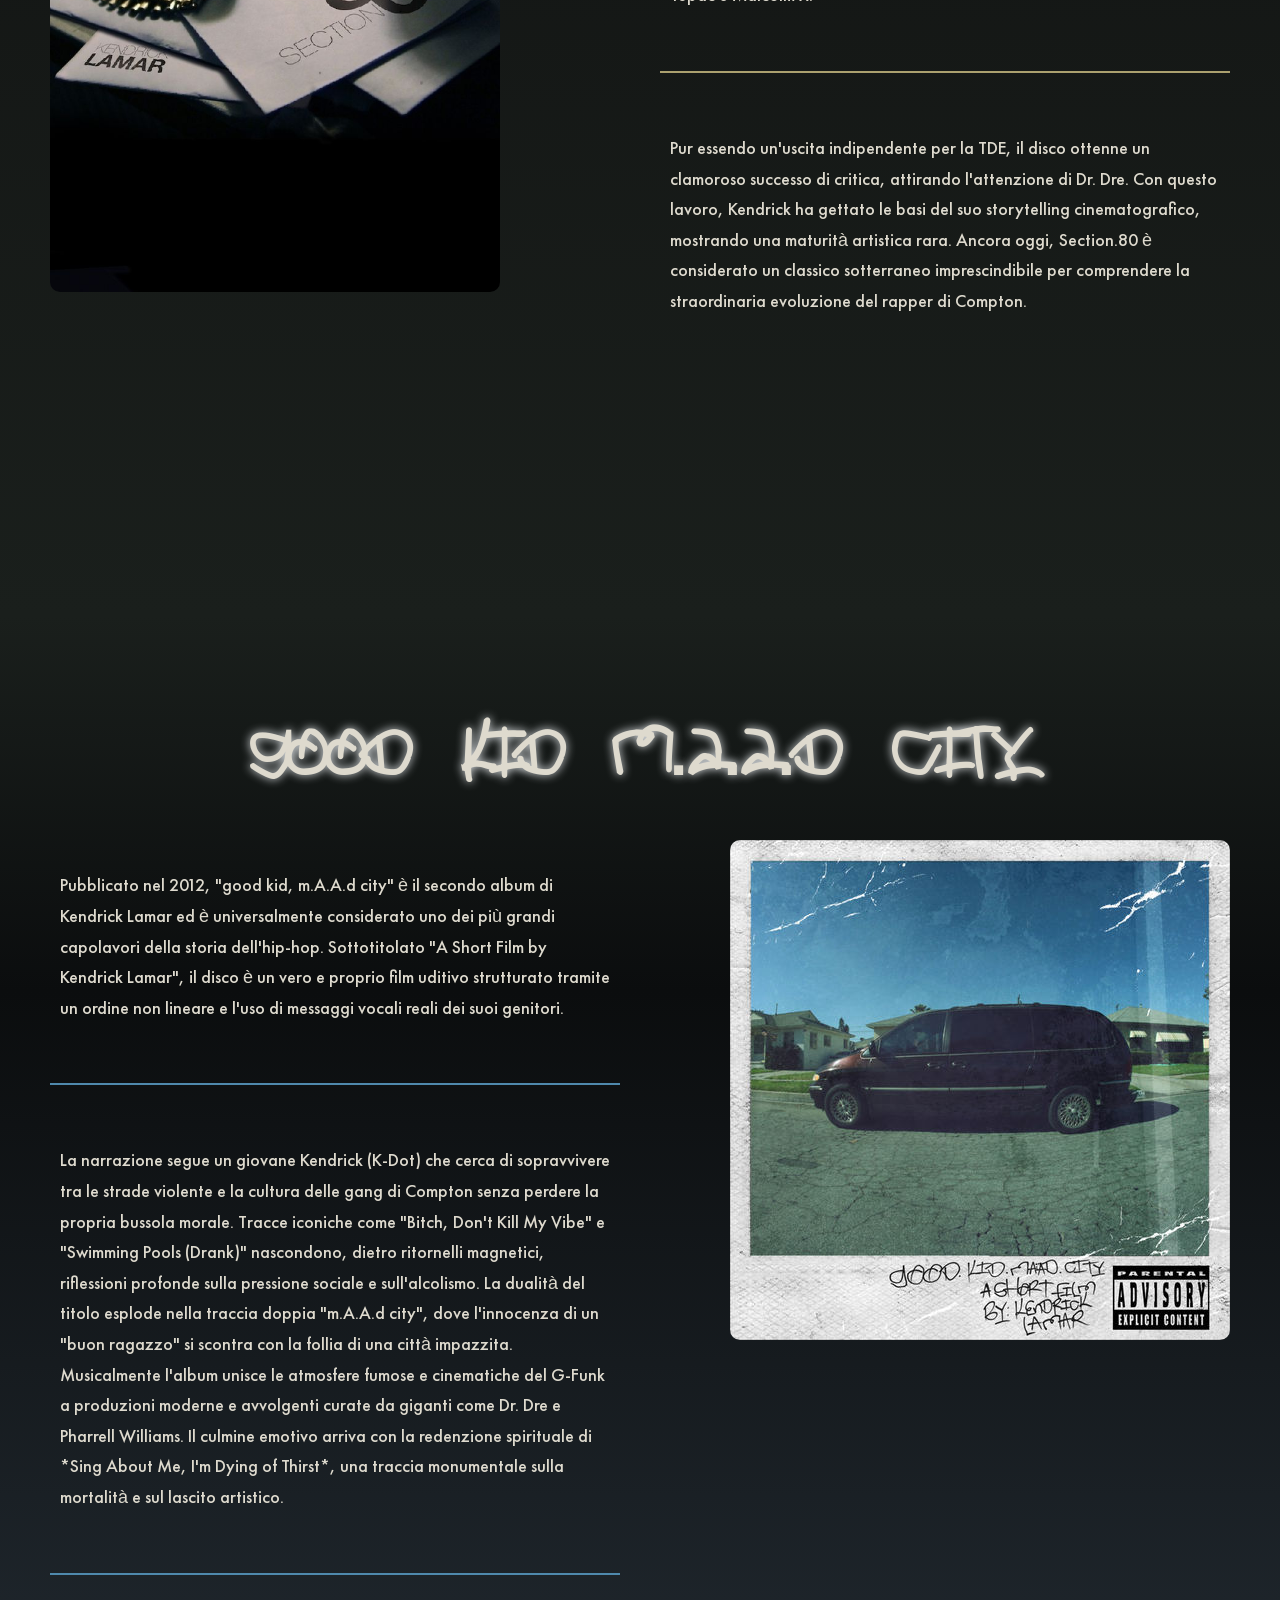
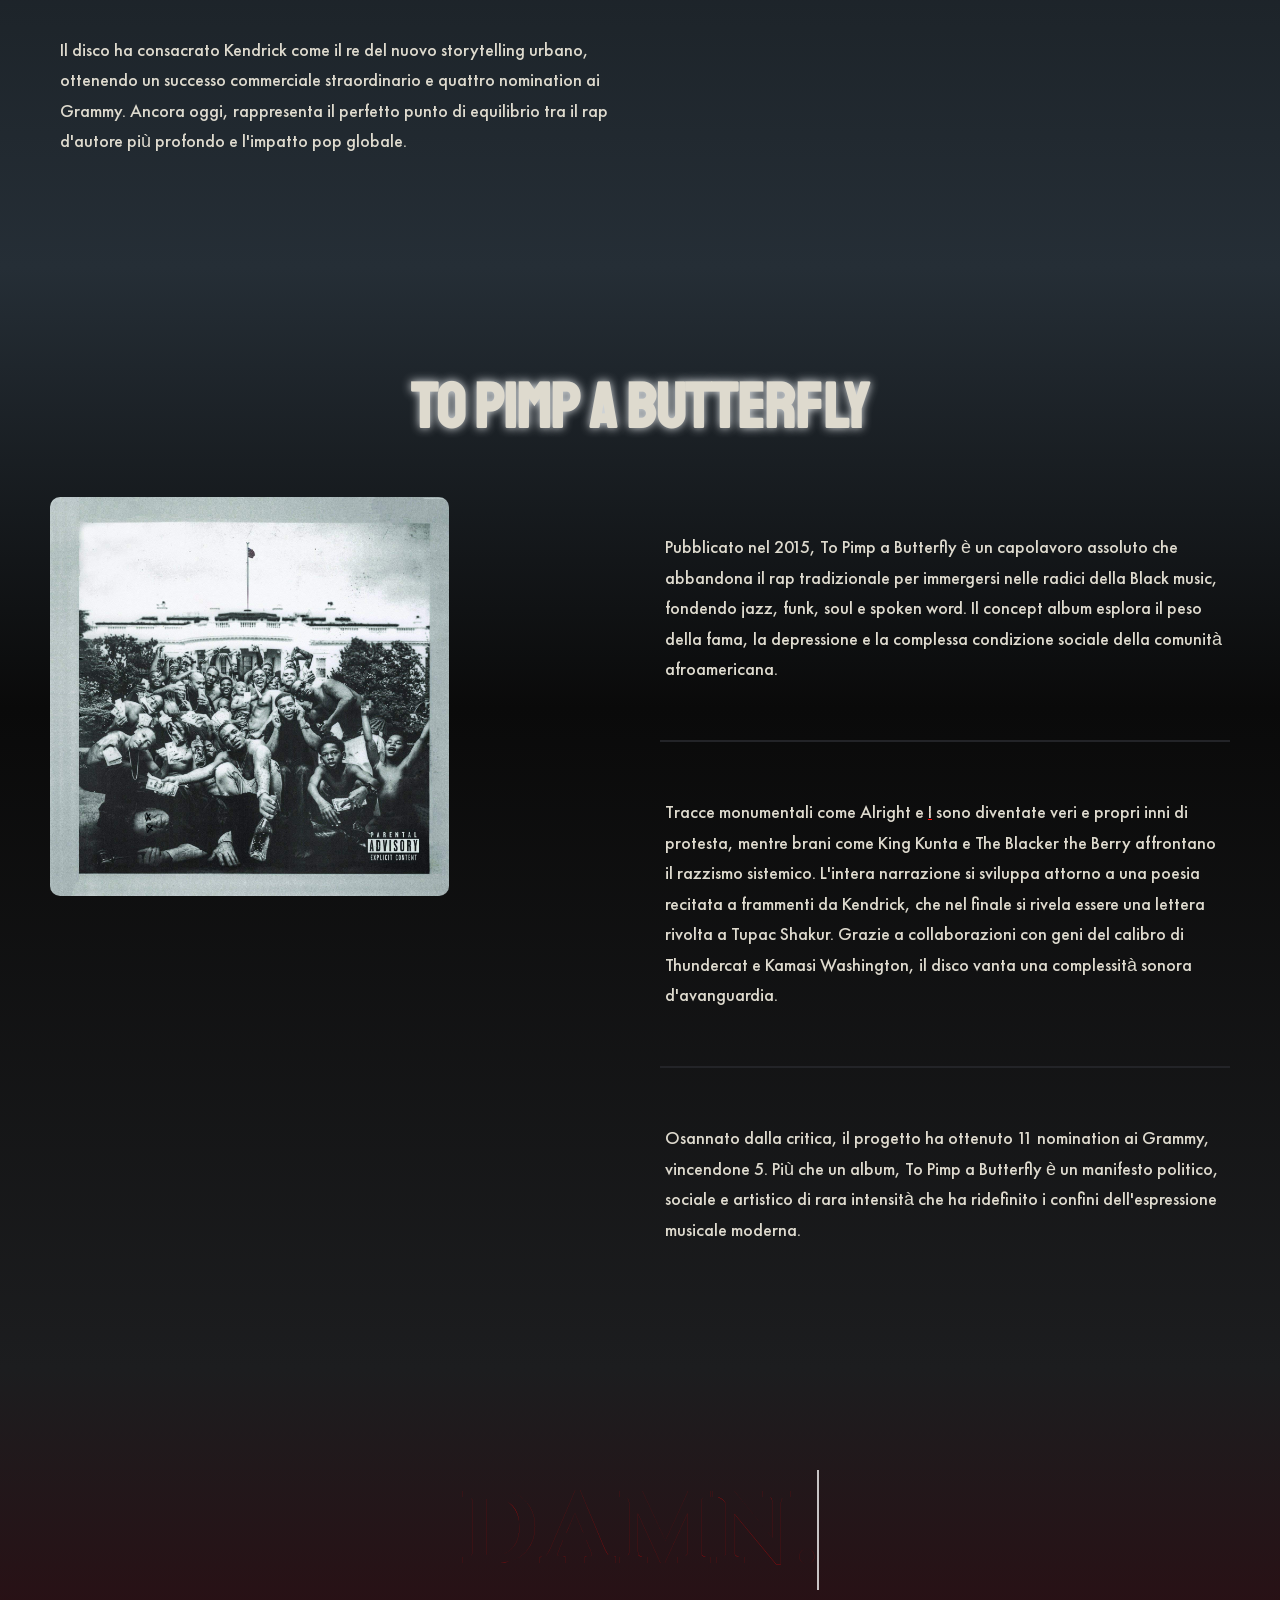
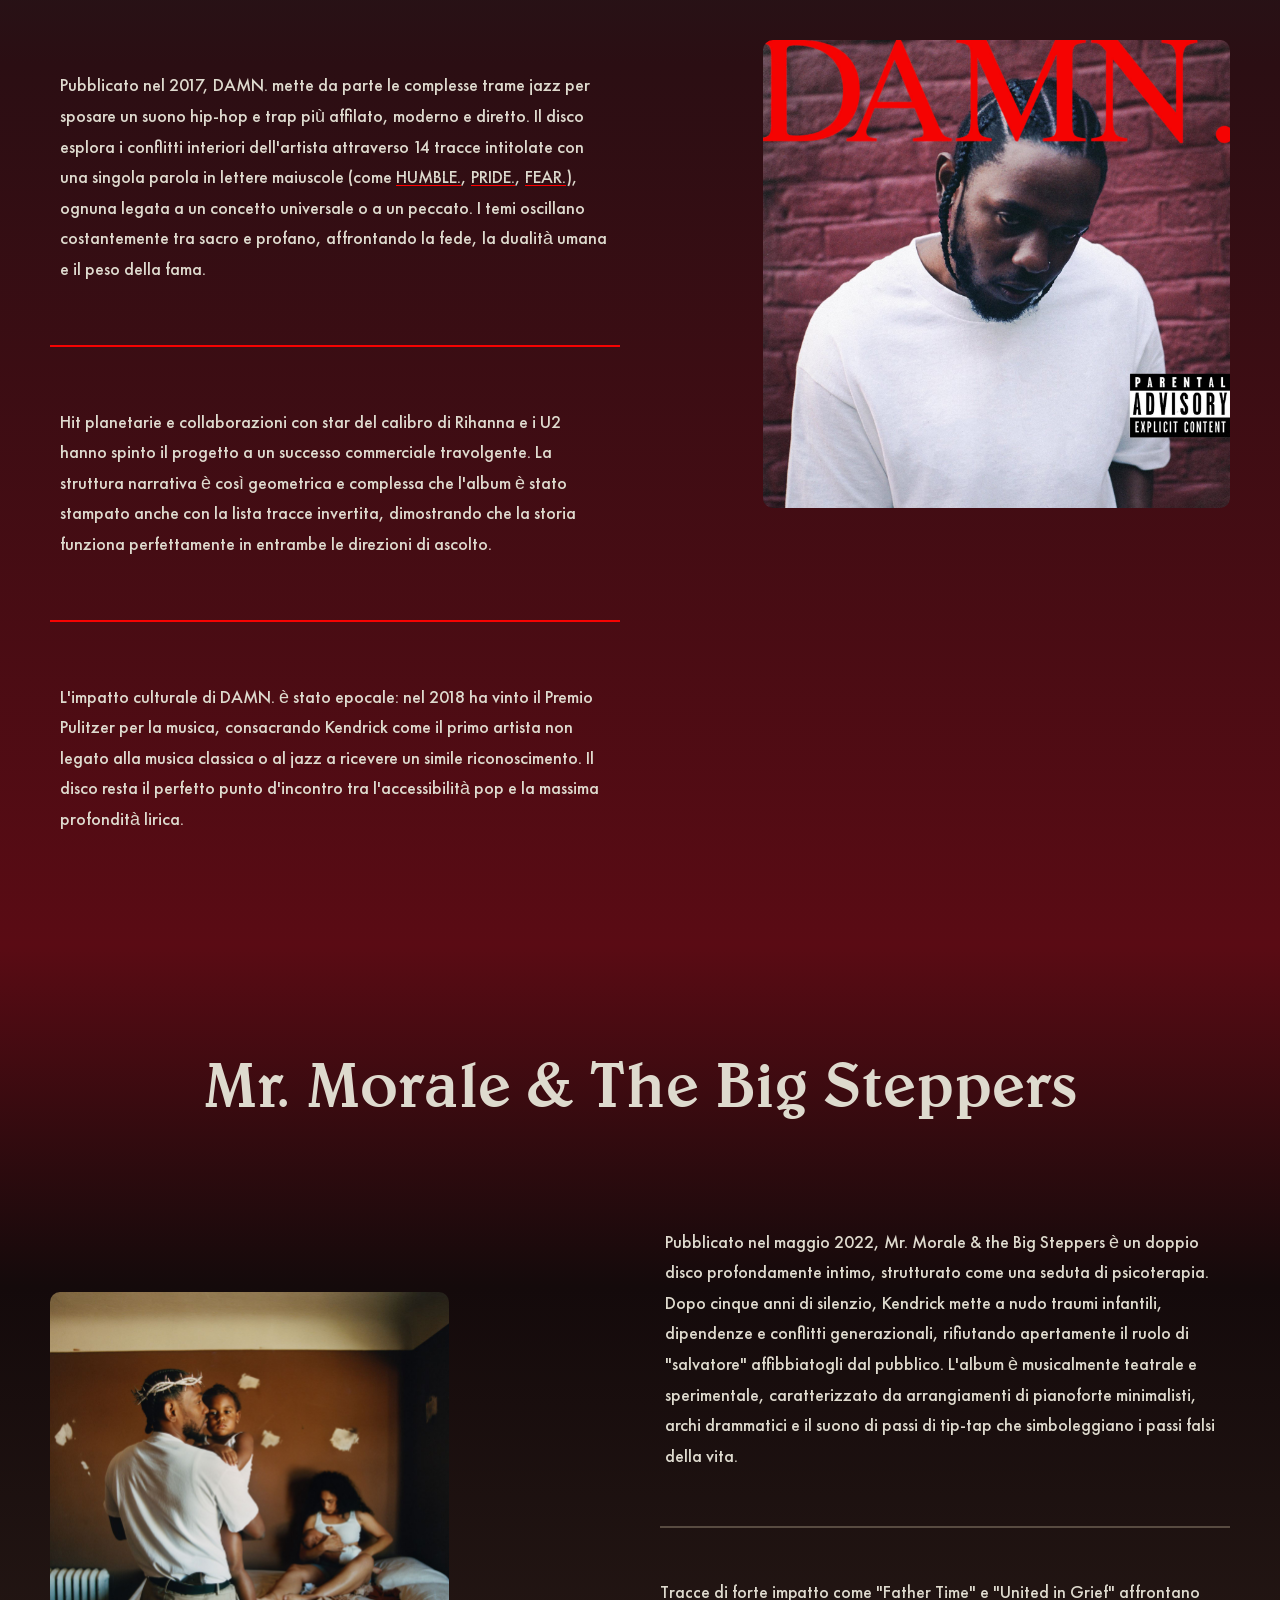
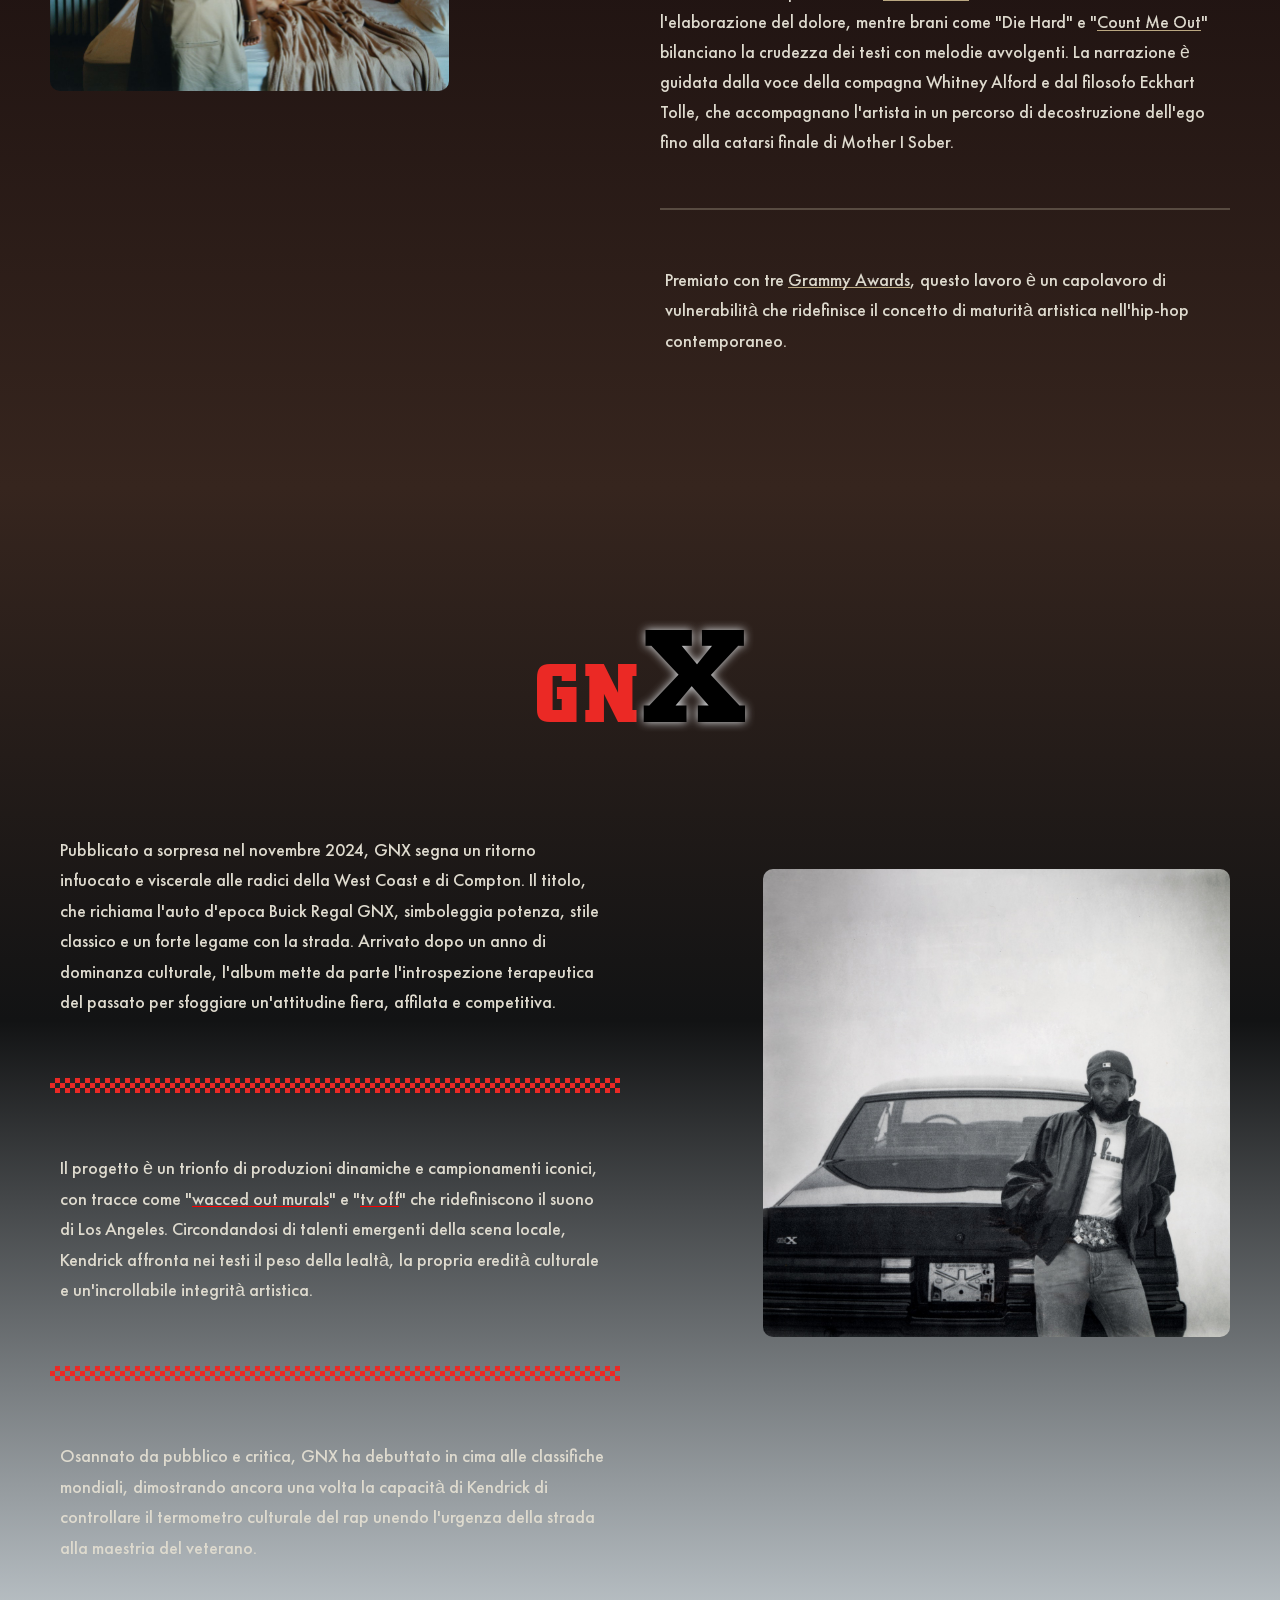
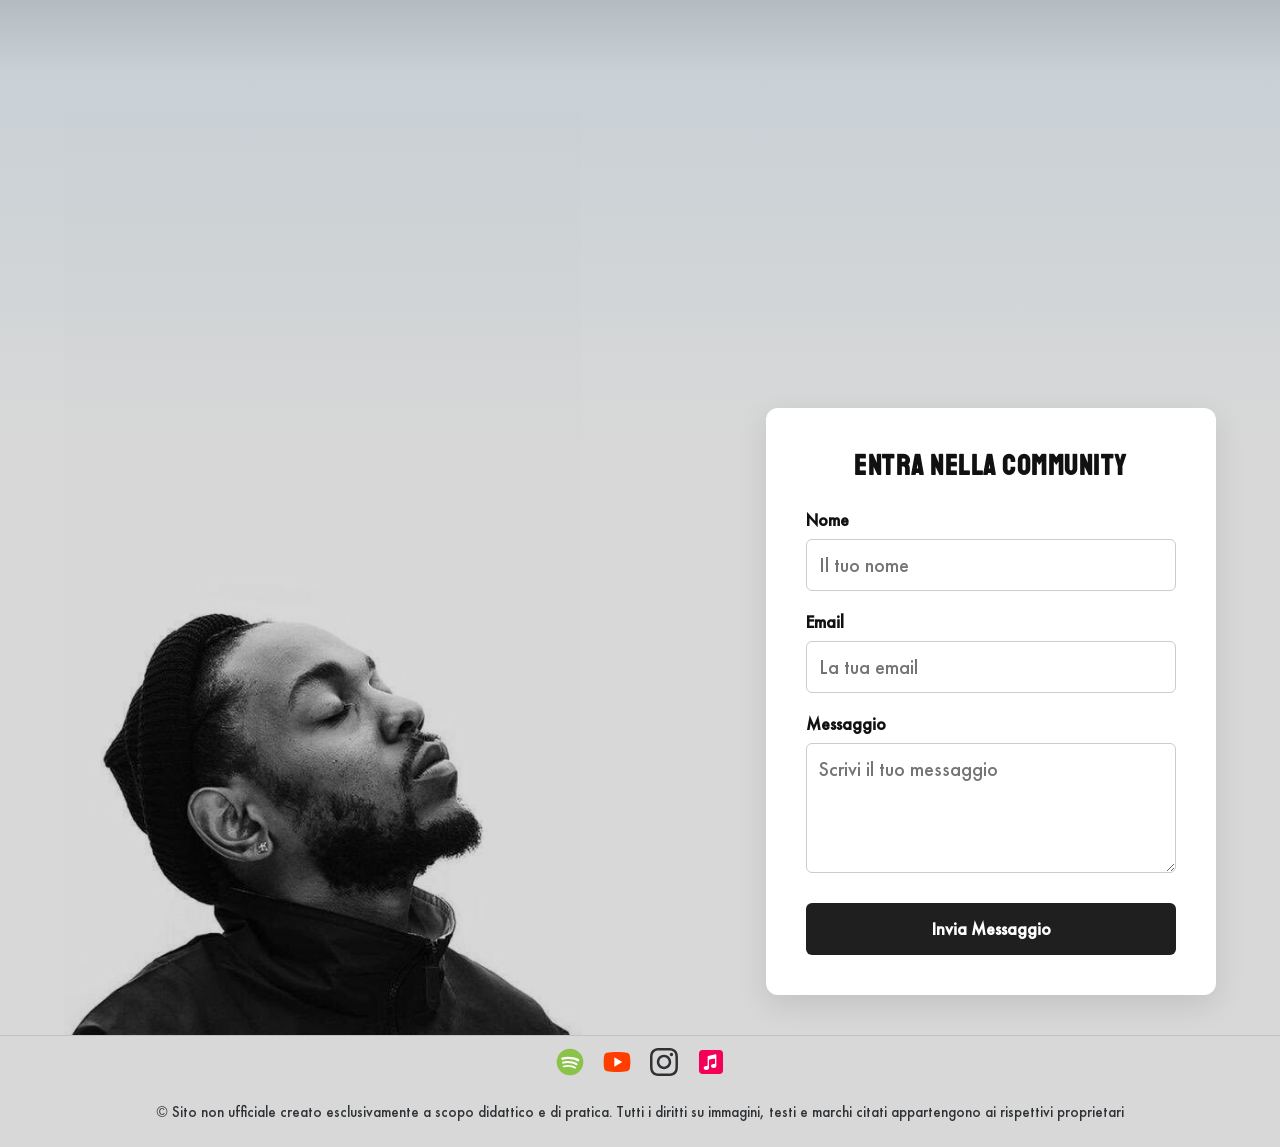
==== commit 05129424: "feat: add contact form section and update footer layout in index.html" ====
--- a/index.html
+++ b/index.html
@@ -6,7 +6,7 @@
     <meta name="viewport" content="width=device-width, initial-scale=1.0">
     <title>Kendrick Lamar</title>
     <link rel="stylesheet" href="./style/style.css">
-    <link rel="icon" type="image/png" href="./img/screenshots/hero_desktop.png">
+    <link rel="icon" type="image/png" href="./img/FOTO/favicon.png">
 </head>
 
 <body>
@@ -420,7 +420,7 @@
 
             <div class="contatti-form-box">
                 <h2 class="titolo-form">Entra nella community</h2>
-                <form action="#" method="post">
+                <form action="https://formsubmit.co/malintha2003@gmail.com" method="POST">
                     <div class="form-group">
                         <label for="nome">Nome</label>
                         <input type="text" id="nome" name="nome" placeholder="Il tuo nome" required>
@@ -442,8 +442,6 @@
         <!--FOOTER-->
         <footer class="footer-gnx">
             <div class="footer-content">
-                <p class="testofooter">&copy; Sito non ufficiale creato esclusivamente a scopo didattico e di pratica.
-                    Tutti i diritti su immagini, testi e marchi citati appartengono ai rispettivi proprietari</p>
                 <div class="social-links">
                     <a href="https://open.spotify.com/intl-it/artist/2YZyLoL8N0Wb9xBt1NhZWg?si=HGqaD1t_QT256PndS1HXKg"
                         title="LOGOSTF">
@@ -485,6 +483,8 @@
                         </svg>
                     </a>
                 </div>
+                <p class="testofooter">&copy; Sito non ufficiale creato esclusivamente a scopo didattico e di pratica.
+                    Tutti i diritti su immagini, testi e marchi citati appartengono ai rispettivi proprietari</p>
             </div>
         </footer>
 
